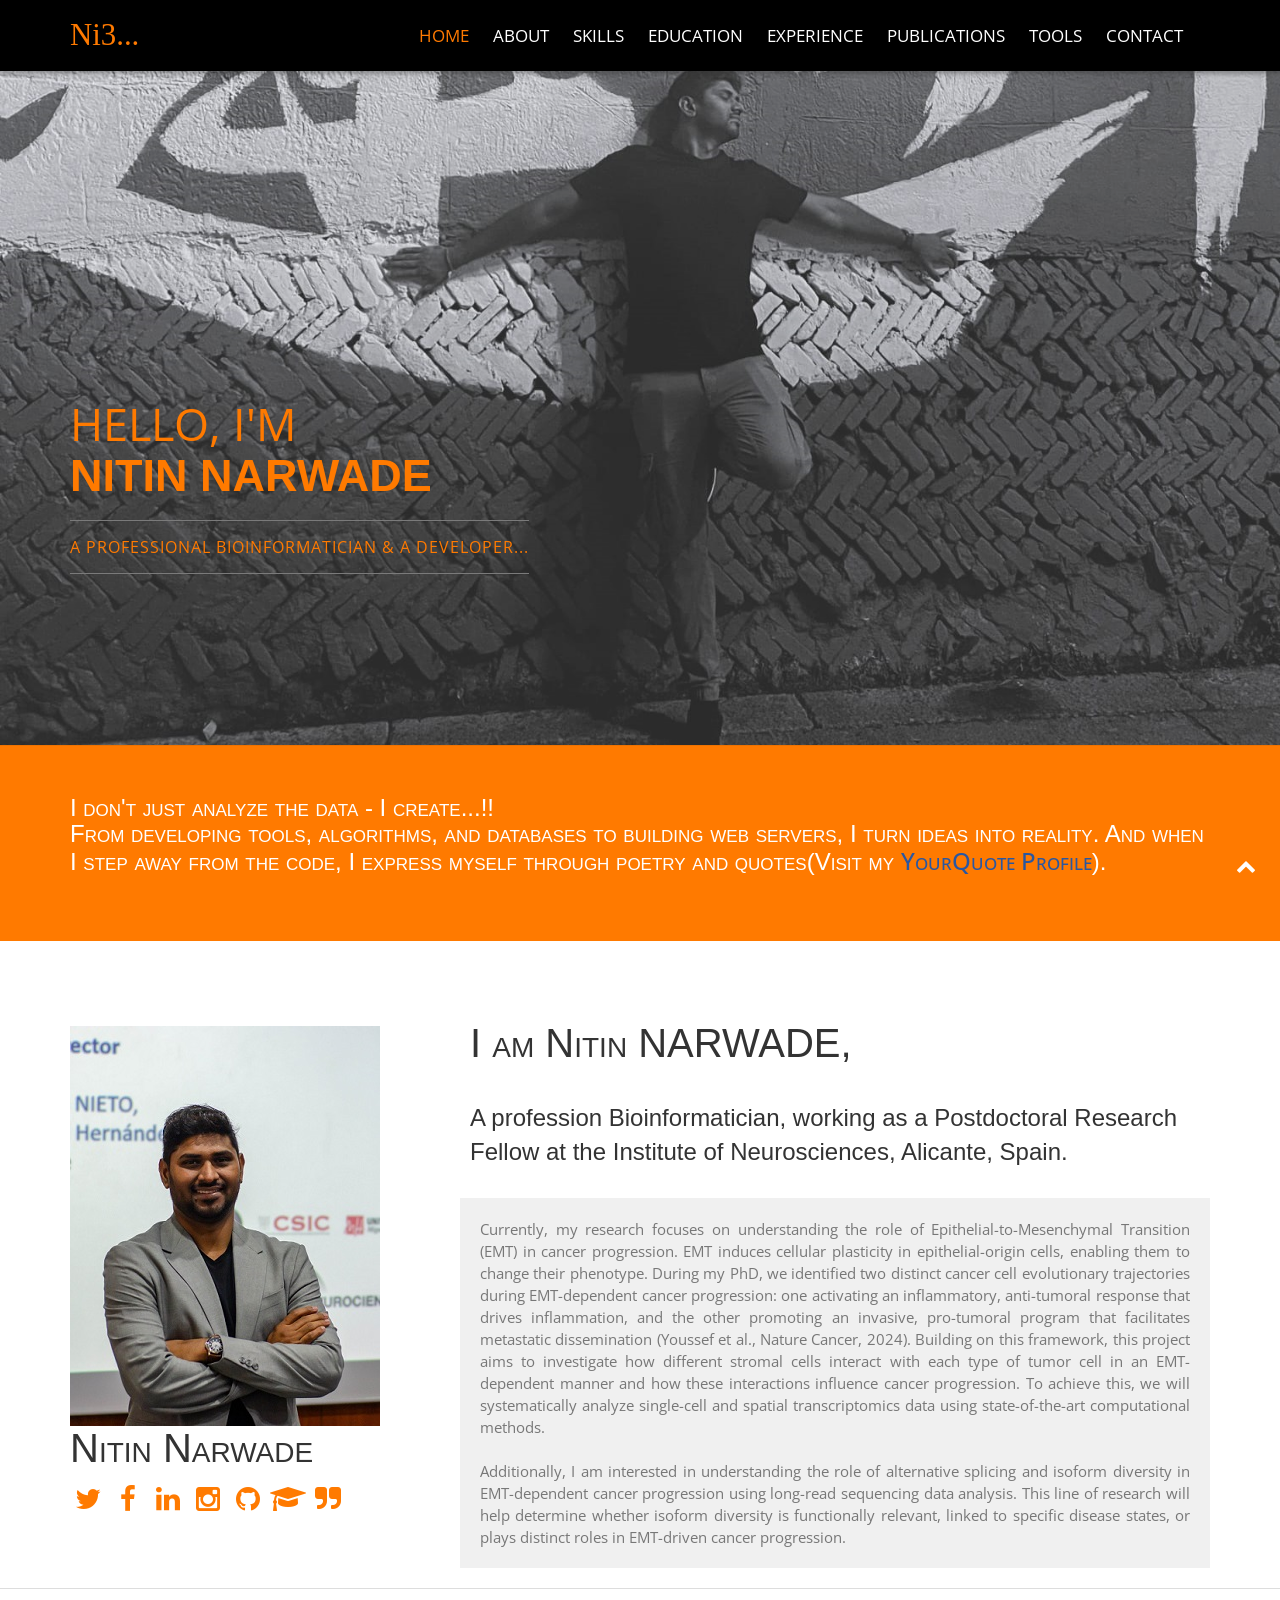
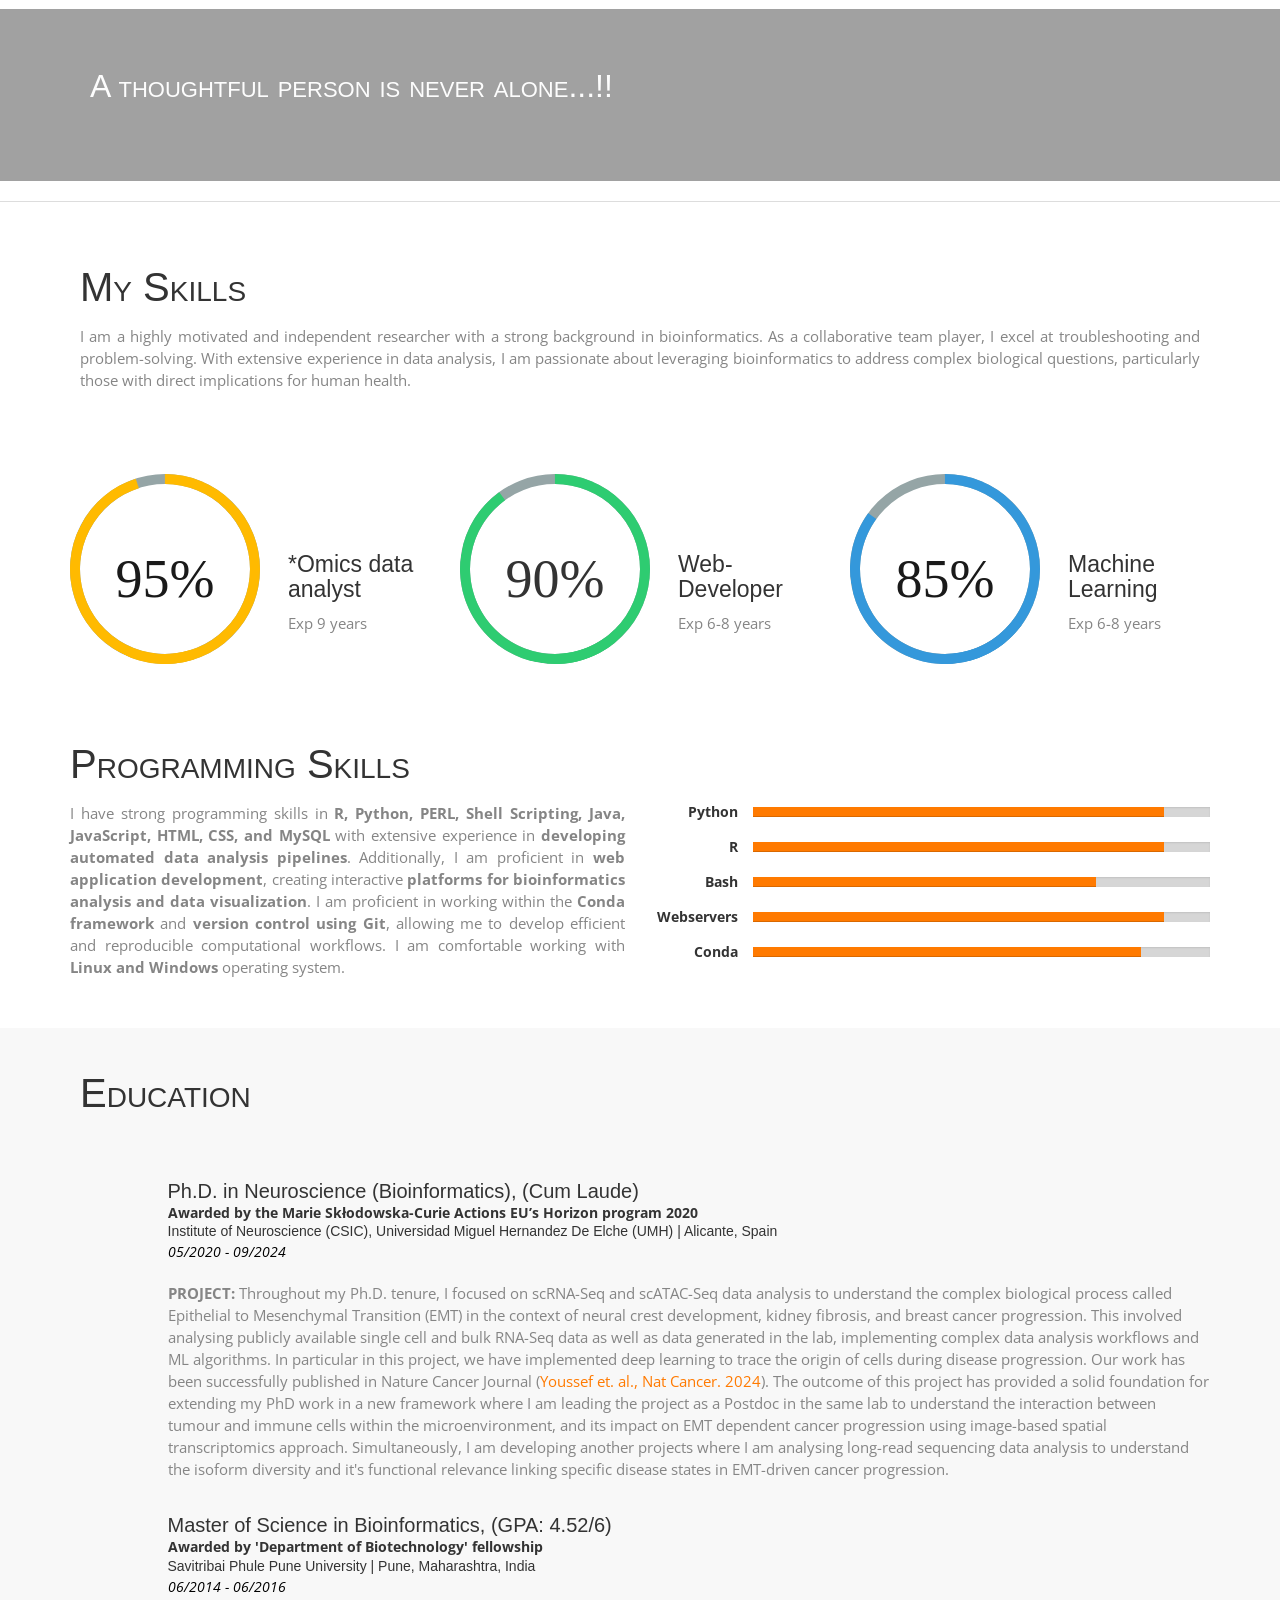
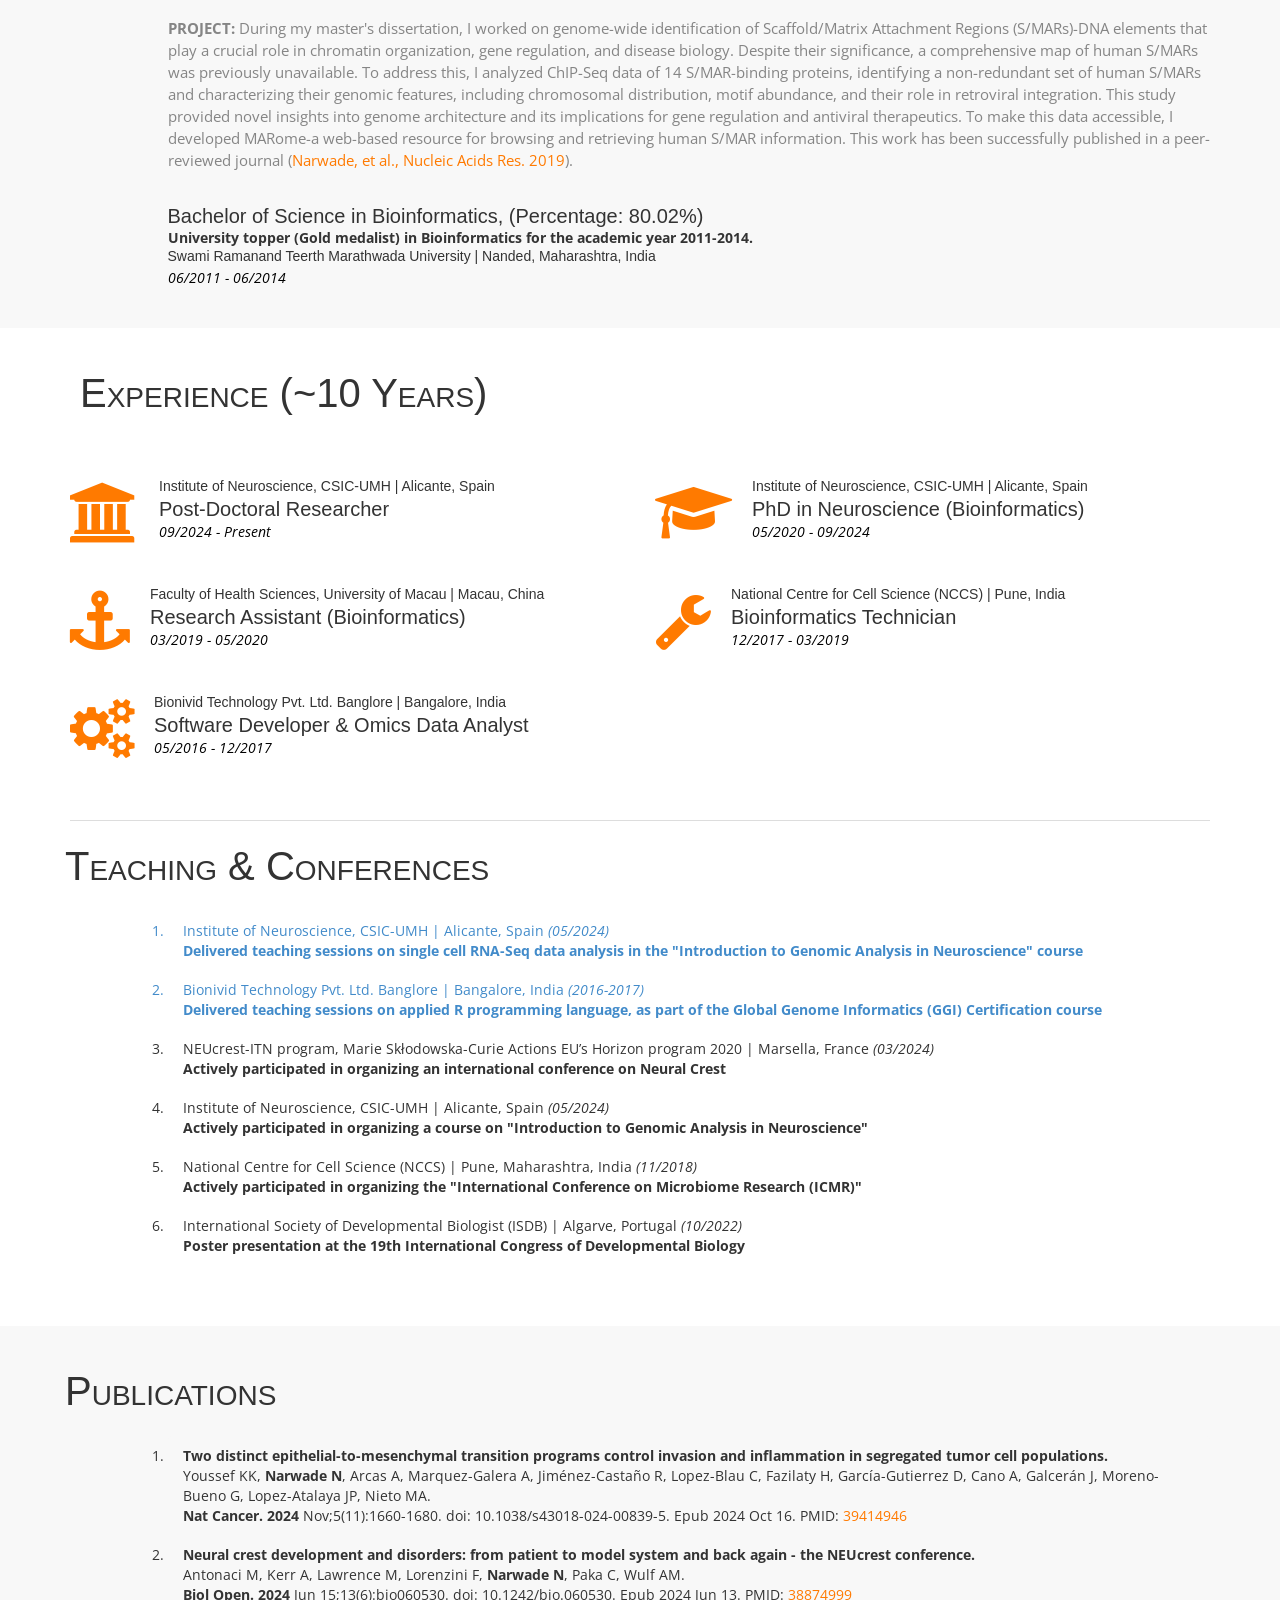
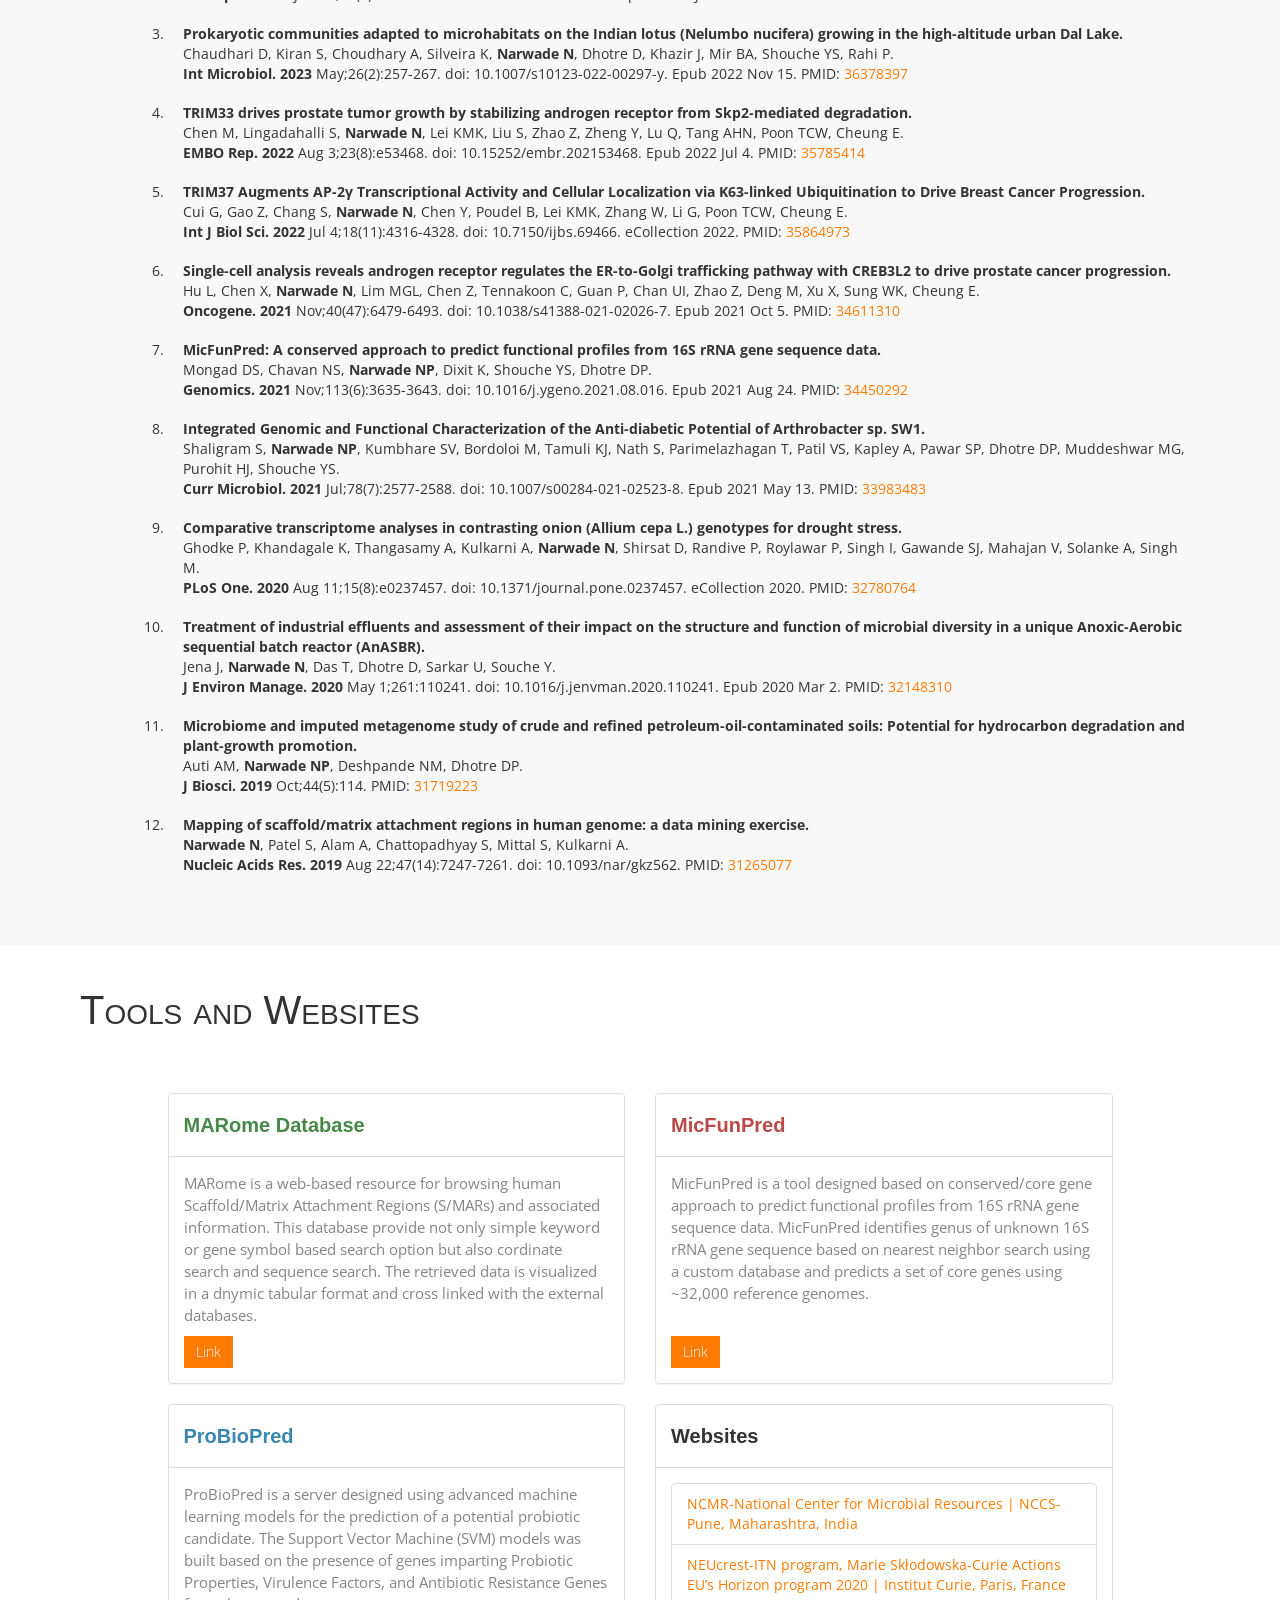
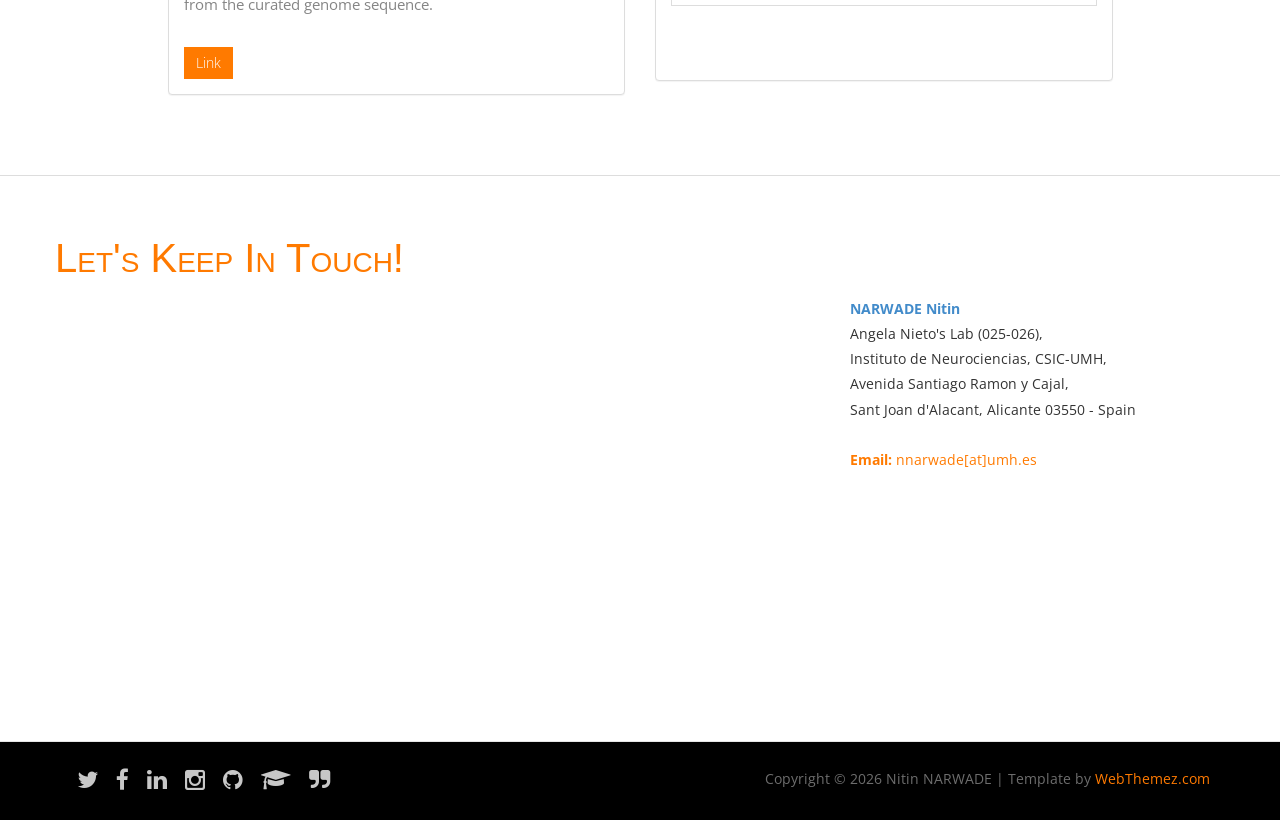
==== index.html @ bbf53190 "Update index.html Updated Google Maps Location. It was taking Madrid IN" ====
<!doctype html>
<!--[if IE 7 ]>    <html lang="en-gb" class="isie ie7 oldie no-js"> <![endif]-->
<!--[if IE 8 ]>    <html lang="en-gb" class="isie ie8 oldie no-js"> <![endif]-->
<!--[if IE 9 ]>    <html lang="en-gb" class="isie ie9 no-js"> <![endif]-->
<!--[if (gt IE 9)|!(IE)]><!-->
<html lang="en-gb" class="no-js">
<!--<![endif]-->

<head>
  <meta charset="utf-8">
  <meta name="viewport" content="width=device-width, initial-scale=1, maximum-scale=1">
  <!--[if lt IE 9]> 
<meta http-equiv="X-UA-Compatible" content="IE=edge,chrome=1">
<![endif]-->
  <title>Nitin Narwade</title>
  <meta name="description" content="">
  <meta name="author" content="Nitin Narwade">
  <!--[if lt IE 9]>
<script src="http://html5shim.googlecode.com/svn/trunk/html5.js"></script>
<![endif]-->
  <!--[if lte IE 8]>
<script type="text/javascript" src="http://explorercanvas.googlecode.com/svn/trunk/excanvas.js"></script>
<![endif]-->
  <link rel="stylesheet" href="css/bootstrap.min.css" />
  <link rel="stylesheet" type="text/css" href="css/isotope.css" media="screen" />
  <link rel="stylesheet" href="js/fancybox/jquery.fancybox.css" type="text/css" media="screen" />
  <link rel="stylesheet" type="text/css" href="css/da-slider.css" />
  <link rel="stylesheet" href="css/styles.css" />
  <!-- Font Awesome -->
  <link href="css/font-awesome.min.css" rel="stylesheet">
</head>

<body>
  <header class="header addBg">
    <div class="container">
      <nav class="navbar navbar-inverse" role="navigation">
        <div class="navbar-header">
          <button type="button" id="nav-toggle" class="navbar-toggle" data-toggle="collapse" data-target="#main-nav">
            <span class="sr-only">Toggle navigation</span> <span class="icon-bar"></span> <span class="icon-bar"></span>
            <span class="icon-bar"></span> </button>
          <a href="#home" class="navbar-brand scroll-top logo"><b>Ni3...</b></a>
        </div>
        <!--/.navbar-header-->
        <div id="main-nav" class="collapse navbar-collapse">
          <ul class="nav navbar-nav" id="mainNav">
            <li class="active"><a href="#home" class="scroll-link">Home</a></li>
            <li><a href="#aboutUs" class="scroll-link">About</a></li>
            <li><a href="#skills" class="scroll-link">Skills</a></li>
            <li><a href="#eduction" class="scroll-link">Education</a></li>
            <li><a href="#experience" class="scroll-link">Experience</a></li>
            <li><a href="#publications" class="scroll-link">Publications</a></li>
            <li><a href="#tools" class="scroll-link">Tools</a></li>
            <li><a href="#contactUs" class="scroll-link">Contact</a></li>
          </ul>
        </div>
        <!--/.navbar-collapse-->
      </nav>
      <!--/.navbar-->
    </div>
    <!--/.container-->
  </header>
  <!--/.header-->
  <div id="#top"></div>
  <section id="home">
    <div class="banner-container"> <img src="images/bg3.jpeg" alt="banner" />
      <div class="container banner-content">
        <div class="heroText">
          <h2><span>HEllo, I'm</span><br>
            Nitin NARWADE</h2>
          <span class="caption">A Professional Bioinformatician & a developer...</span></span>
        </div>
      </div>
    </div>
  </section>
  <section id="introText">
    <div class="container">
      <div>
        <h1>I don't just analyze the data - I create...!! <br />From developing tools, algorithms, and databases to
          building web servers, I turn ideas into reality. And when I step away from the code, I express myself through
          poetry and quotes(Visit my <a style="color: #2a57a1 !important;"
            href="https://www.yourquote.in/nitin-narwade-bz6a9/quotes" target="_blank">YourQuote Profile</a>).</h1>
      </div>
    </div>
  </section>
  <!--About-->
  <section id="aboutUs">
    <div class="container">
      <div class="row">
        <!-- item -->
        <div class="col-md-4 tileBox"> <img style="padding-top: 25px;" src="images/photo3.jpg" alt="me" /> <br />
          <h2>Nitin Narwade</h2>
          <a target="_blank" href="https://x.com/NitinNarwade14"><i class="fa fa-twitter fa-2x fa-fw" aria-hidden="true"></i></a>
          <a target="_blank" href="https://www.facebook.com/nitin.narwade.925"><i class="fa fa-facebook fa-2x fa-fw"
              aria-hidden="true"></i></a>
          <a target="_blank" href="https://www.linkedin.com/in/nitin-narwade-phd-72518011a/"><i class="fa fa-linkedin fa-2x fa-fw"
              aria-hidden="true"></i></a>
          <a target="_blank" href="https://www.instagram.com/ni3_1504/"><i class="fa fa-instagram fa-2x fa-fw"
              aria-hidden="true"></i></a>
          <a target="_blank" href="https://github.com/nitinnarwade"><i class="fa fa-github fa-2x fa-fw"
              aria-hidden="true"></i></a>
          <a target="_blank" href="https://scholar.google.com/citations?user=AtoNAS4AAAAJ&hl=en"><i
              class="fa fa-graduation-cap fa-2x fa-fw" aria-hidden="true"></i></a>
          <a target="_blank" href="https://www.yourquote.in/nitin-narwade-bz6a9/quotes"><i
              class="fa fa-quote-right fa-2x fa-fw" aria-hidden="true"></i></a>
        </div>
        <div class="col-md-8 tileBox">
          <div class="txtHead">
            <h2>I am Nitin NARWADE,</h2>
            <h3 style="line-height: 1.4em !important;"> A profession Bioinformatician, working as a Postdoctoral
              Research Fellow at the Institute of Neurosciences, Alicante, Spain.</h3>
          </div>
          <p style="text-align: justify;">
            Currently, my research focuses on understanding the role of Epithelial-to-Mesenchymal Transition (EMT) in
            cancer progression. EMT induces cellular plasticity in epithelial-origin cells, enabling them to change
            their phenotype. During my PhD, we identified two distinct cancer cell evolutionary trajectories during
            EMT-dependent cancer progression: one activating an inflammatory, anti-tumoral response that drives
            inflammation, and the other promoting an invasive, pro-tumoral program that facilitates metastatic
            dissemination (Youssef et al., Nature Cancer, 2024). Building on this framework, this project aims to
            investigate how different stromal cells interact with each type of tumor cell in an EMT-dependent manner and
            how these interactions influence cancer progression. To achieve this, we will systematically analyze
            single-cell and spatial transcriptomics data using state-of-the-art computational methods.
            <br />
            <br />
            Additionally, I am interested in understanding the role of alternative splicing and isoform diversity in
            EMT-dependent cancer progression using long-read sequencing data analysis. This line of research will help
            determine whether isoform diversity is functionally relevant, linked to specific disease states, or plays
            distinct roles in EMT-driven cancer progression.
          </p>
        </div>
        <!-- end: -->
      </div>
    </div>
  </section>
  <hr />
  <!--Quote-->
  <section id="quote" class="bg-parlex">
    <div class="parlex-back">
      <div class="container">
        <div class="row">
          <div class="col-md-12">
            <!--<h2>“Sometimes, when the mind is lost deep in life's pain, the <b>HEART</b> shows us the reason to
              smile...!!” <br /></h2>-->
            <h2>A thoughtful person is never alone...!!<br/></h2>
          </div>
        </div>
      </div>
      <!--/.container-->
    </div>
  </section>
  <hr />
  <!--Skills-->
  <section id="skills" class="secPad white">
    <div class="container">
      <div class="heading">
        <!-- Heading -->
        <h2>My Skills</h2>
        <p style="text-align: justify;">I am a highly motivated and independent researcher with a strong background in
          bioinformatics. As a collaborative team player, I excel at troubleshooting and problem-solving. With extensive
          experience in data analysis, I am passionate about leveraging bioinformatics to address complex biological
          questions, particularly those with direct implications for human health.</p>
      </div>
      <div class="row skillContainer">
        <div class="col-md-4 skillBox">
          <div id="diagram-id-1" class="diagram" data-percent="95%"></div>
          <div class="chart-text">
            <h4>*Omics data analyst</h4>
            <p>Exp 9 years</p>
          </div>
        </div>
        <div class="col-md-4 skillBox">
          <div id="diagram-id-2" class="diagram" data-percent="90%"></div>
          <div class="chart-text">
            <h4>Web-Developer</h4>
            <p>Exp 6-8 years</p>
          </div>
        </div>
        <div class="col-md-4 skillBox">
          <div id="diagram-id-3" class="diagram" data-percent="85%"></div>
          <div class="chart-text">
            <h4>Machine Learning</h4>
            <p>Exp 6-8 years</p>
          </div>
        </div>
      </div>
      <div class="row">
        <div class="col-sm-6">
          <h2>Programming Skills</h2>
          <p class="mrgBtm20" style="text-align: justify;">
            I have strong programming skills in <b>R, Python, PERL, Shell Scripting, Java, JavaScript, HTML, CSS, and
              MySQL</b> with extensive experience in <b>developing automated data analysis pipelines</b>. Additionally,
            I am proficient in <b>web application development</b>, creating interactive <b>platforms for bioinformatics
              analysis and data visualization</b>. I am proficient in working within the <b>Conda framework</b> and
            <b>version control using Git</b>, allowing me to develop efficient and reproducible computational workflows.
            I am comfortable working with <b>Linux and Windows</b> operating system.
          </p>
        </div>
        <div class="col-sm-6"> <br />
          <br />
          <br />
          <div class="row">
            <div class="col-md-2 skilltitle"><b>Python</b></div>
            <div class="col-md-10">
              <div class="progress">
                <div class="progress-bar" role="progressbar" aria-valuenow="90" aria-valuemin="0" aria-valuemax="100"
                  style="width: 90%;"> <span class="sr-only">90% Complete</span> </div>
              </div>
            </div>
          </div>
          <div class="row">
            <div class="col-md-2 skilltitle"><b>R</b></div>
            <div class="col-md-10">
              <div class="progress">
                <div class="progress-bar" role="progressbar" aria-valuenow="80" aria-valuemin="0" aria-valuemax="100"
                  style="width: 90%;"> <span class="sr-only">90% Complete</span> </div>
              </div>
            </div>
          </div>
          <div class="row">
            <div class="col-md-2 skilltitle"><b>Bash</b></div>
            <div class="col-md-10">
              <div class="progress">
                <div class="progress-bar" role="progressbar" aria-valuenow="75" aria-valuemin="0" aria-valuemax="100"
                  style="width: 75%;"> <span class="sr-only">75% Complete</span> </div>
              </div>
            </div>
          </div>
          <div class="row">
            <div class="col-md-2 skilltitle"><b>Webservers</b></div>
            <div class="col-md-10">
              <div class="progress">
                <div class="progress-bar" role="progressbar" aria-valuenow="75" aria-valuemin="0" aria-valuemax="100"
                  style="width: 90%;"> <span class="sr-only">90% Complete</span> </div>
              </div>
            </div>
          </div>
          <div class="row">
            <div class="col-md-2 skilltitle"><b>Conda</b></div>
            <div class="col-md-10">
              <div class="progress">
                <div class="progress-bar" role="progressbar" aria-valuenow="75" aria-valuemin="0" aria-valuemax="100"
                  style="width: 85%;"> <span class="sr-only">85% Complete</span> </div>
              </div>
            </div>
          </div>
        </div>
      </div>
    </div>
  </section>

  <!--Education-->
  <section id="eduction" class="secPad">
    <div class="container">
      <div class="heading">
        <!-- Heading -->
        <h2>Education</h2>
        <!--<br />
        <h4>~10 Years Experience!</h4>
        <p>
        </p>-->
      </div>
      <div class="row experience-details">
        <div class="col-md-1"></div>
        <div class="col-md-11">
          <h4>Ph.D. in Neuroscience (Bioinformatics), (Cum Laude)</h4>
          <h5><b>Awarded by the Marie Skłodowska-Curie Actions EU’s Horizon program 2020</b></h5>
          <h5>Institute of Neuroscience (CSIC), Universidad Miguel Hernandez De Elche (UMH) | Alicante, Spain </h5>
          <span><i>05/2020 - 09/2024</i></span>
          <br /><br />
          <p><b>PROJECT: </b>Throughout my Ph.D. tenure, I focused on scRNA-Seq and scATAC-Seq data analysis to
            understand the complex biological process called Epithelial to Mesenchymal Transition (EMT) in the context
            of neural crest development, kidney fibrosis, and breast cancer progression. This involved analysing
            publicly available single cell and bulk RNA-Seq data as well as data generated in the lab, implementing
            complex data analysis workflows and ML algorithms. In particular in this project, we have implemented deep
            learning to trace the origin of cells during disease progression. Our work has been successfully published
            in Nature Cancer Journal (<a target="_blank" href="https://pubmed.ncbi.nlm.nih.gov/39414946/">Youssef et.
              al., Nat Cancer. 2024</a>). The outcome of this project has provided a
            solid foundation for extending my PhD work in a new framework where I am leading the project as a Postdoc in
            the same lab to understand the interaction between tumour and immune cells within the microenvironment, and
            its impact on EMT dependent cancer progression using image-based spatial transcriptomics approach.
            Simultaneously, I am developing another projects where I am analysing long-read sequencing data analysis to
            understand the isoform diversity and it's functional relevance linking specific disease states in EMT-driven
            cancer progression.
          </p>
          <br />
        </div>
      </div>
      <div class="row experience-details">
        <div class="col-md-1"></div>
        <div class="col-md-11">
          <h4>Master of Science in Bioinformatics, (GPA: 4.52/6)</h4>
          <h5><b>Awarded by 'Department of Biotechnology' fellowship</b></h5>
          <h5>Savitribai Phule Pune University | Pune, Maharashtra, India</h5>
          <span><i>06/2014 - 06/2016</i></span>
          <br /><br />
          <p>
            <b>PROJECT: </b>During my master's dissertation, I worked on genome-wide identification of Scaffold/Matrix
            Attachment Regions (S/MARs)-DNA elements that play a crucial role in chromatin organization, gene
            regulation, and disease biology. Despite their significance, a comprehensive map of human S/MARs was
            previously unavailable. To address this, I analyzed ChIP-Seq data of 14 S/MAR-binding proteins, identifying
            a non-redundant set of human S/MARs and characterizing their genomic features, including chromosomal
            distribution, motif abundance, and their role in retroviral integration. This study provided novel insights
            into genome architecture and its implications for gene regulation and antiviral therapeutics. To make this
            data accessible, I developed MARome-a web-based resource for browsing and retrieving human S/MAR
            information. This work has been successfully published in a peer-reviewed journal (<a target="_blank"
              href="https://pubmed.ncbi.nlm.nih.gov/31265077/">Narwade, et al., Nucleic Acids Res. 2019</a>).
          </p>
          <br />
        </div>
      </div>
      <div class="row experience-details">
        <div class="col-md-1"></div>
        <div class="col-md-11">
          <h4>Bachelor of Science in Bioinformatics, (Percentage: 80.02%)</h4>
          <h5><b>University topper (Gold medalist) in Bioinformatics for the academic year 2011-2014.</b></h5>
          <h5>Swami Ramanand Teerth Marathwada University | Nanded, Maharashtra, India </h5>
          <span><i>06/2011 - 06/2014</i></span>
        </div>
      </div>
    </div>
  </section>
  <section id="experience" class="secPad">
    <div class="container">
      <div class="heading">
        <!-- Heading -->
        <h2>Experience (~10 Years)</h2>
        <!--<br />
        <h4>~10 Years Experience!</h4>
        <p>
        </p>-->
      </div>
      <div class="row experience-details">
        <div class="col-md-6">
          <div class="icon-block"><i class="fa fa-university"></i></div>
          <div class="pull-left">
            <h5>Institute of Neuroscience, CSIC-UMH | Alicante, Spain</h5>
            <h4>Post-Doctoral Researcher</h4>
            <span><i>09/2024 - Present</i></span>
          </div>
        </div>
        <div class="col-md-6">
          <div class="icon-block"><i class="fa fa-graduation-cap"></i></div>
          <div class="pull-left">
            <h5>Institute of Neuroscience, CSIC-UMH | Alicante, Spain</h5>
            <h4>PhD in Neuroscience (Bioinformatics)</h4>
            <span><i>05/2020 - 09/2024</i></span>
          </div>
        </div>
      </div>
      <div class="row experience-details">
        <div class="col-md-6">
          <div class="icon-block"><i class="fa fa-anchor"></i></div>
          <div class="pull-left">
            <h5>Faculty of Health Sciences, University of Macau | Macau, China</h5>
            <h4>Research Assistant (Bioinformatics)</h4>
            <span><i>03/2019 - 05/2020</i></span>
          </div>
        </div>
        <div class="col-md-6">
          <div class="icon-block"><i class="fa fa-wrench"></i></div>
          <div class="pull-left">
            <h5>National Centre for Cell Science (NCCS) | Pune, India</h5>
            <h4>Bioinformatics Technician</h4>
            <span><i>12/2017 - 03/2019</i></span>
          </div>
        </div>
      </div>
      <div class="row experience-details">
        <div class="col-md-6">
          <div class="icon-block"><i class="fa fa-cogs"></i></div>
          <div class="pull-left">
            <h5>Bionivid Technology Pvt. Ltd. Banglore | Bangalore, India</h5>
            <h4>Software Developer & Omics Data Analyst</h4>
            <span><i>05/2016 - 12/2017</i></span>
          </div>
        </div>
      </div>
      <hr />
      <div class="row experience-details">
        <h2 class="custom_h2">Teaching & Conferences</h2><br />
        <div class="col-md-1"></div>
        <div class="borderless col-md-11">
          <ol class="list-group">
            <li class="list-group-item dummy_list_item text-primary">
              Institute of Neuroscience, CSIC-UMH | Alicante, Spain <i>(05/2024)</i><br />
              <b>Delivered teaching sessions on single cell RNA-Seq data analysis in the "Introduction to Genomic
                Analysis in Neuroscience" course</b>
            </li>
            <li class="list-group-item dummy_list_item text-primary">
              Bionivid Technology Pvt. Ltd. Banglore | Bangalore, India <i>(2016-2017)</i><br />
              <b>Delivered teaching sessions on applied R programming language, as part of the Global Genome Informatics
                (GGI) Certification course</b>
            </li>
            <li class="list-group-item dummy_list_item">
              NEUcrest-ITN program, Marie Skłodowska-Curie Actions EU’s Horizon program 2020 | Marsella, France
              <i>(03/2024)</i><br />
              <b>Actively participated in organizing an international conference on Neural Crest</b>
            </li>
            <li class="list-group-item dummy_list_item">
              Institute of Neuroscience, CSIC-UMH | Alicante, Spain <i>(05/2024)</i><br />
              <b>Actively participated in organizing a course on "Introduction to Genomic Analysis in Neuroscience"</b>
            </li>
            <li class="list-group-item dummy_list_item">
              National Centre for Cell Science (NCCS) | Pune, Maharashtra, India <i>(11/2018)</i><br />
              <b>Actively participated in organizing the "International Conference on Microbiome Research (ICMR)"</b>
            </li>
            <li class="list-group-item dummy_list_item">
              International Society of Developmental Biologist (ISDB) | Algarve, Portugal <i>(10/2022)</i><br />
              <b>Poster presentation at the 19th International Congress of Developmental Biology </b>
            </li>
          </ol>
        </div>
      </div>
    </div>
  </section>

  <!--Publications-->
  <section id="publications" class="secPad">
    <div class="container">
      <div class="row experience-details">
        <h2 class="custom_h2">Publications</h2><br />
        <div class="col-md-1"></div>
        <div class="borderless col-md-11">
          <ol id="publication_list" class="list-group">
            <li class="list-group-item">
              <b>Two distinct epithelial-to-mesenchymal transition programs control invasion and inflammation in
                segregated tumor cell populations.</b><br />
              Youssef KK, <b>Narwade N</b>, Arcas A, Marquez-Galera A, Jiménez-Castaño R, Lopez-Blau C, Fazilaty H,
              García-Gutierrez D, Cano A, Galcerán J, Moreno-Bueno G, Lopez-Atalaya JP, Nieto MA.<br />
              <b>Nat Cancer. 2024</b> Nov;5(11):1660-1680. doi: 10.1038/s43018-024-00839-5. Epub 2024 Oct 16.
              PMID: <a href="https://pubmed.ncbi.nlm.nih.gov/39414946" target="_blank">39414946</a>
            </li>
            <li class="list-group-item">
              <b>Neural crest development and disorders: from patient to model system and back again - the NEUcrest
                conference.</b><br />
              Antonaci M, Kerr A, Lawrence M, Lorenzini F, <b>Narwade N</b>, Paka C, Wulf AM.<br />
              <b>Biol Open. 2024</b> Jun 15;13(6):bio060530. doi: 10.1242/bio.060530. Epub 2024 Jun 13.
              PMID: <a href="https://pubmed.ncbi.nlm.nih.gov/38874999" target="_blank">38874999</a>
            </li>
            <li class="list-group-item">
              <b>Prokaryotic communities adapted to microhabitats on the Indian lotus (Nelumbo nucifera) growing in the
                high-altitude urban Dal Lake.</b><br />
              Chaudhari D, Kiran S, Choudhary A, Silveira K, <b>Narwade N</b>, Dhotre D, Khazir J, Mir BA, Shouche YS,
              Rahi P.<br />
              <b>Int Microbiol. 2023</b> May;26(2):257-267. doi: 10.1007/s10123-022-00297-y. Epub 2022 Nov 15.
              PMID: <a href="https://pubmed.ncbi.nlm.nih.gov/36378397" target="_blank">36378397</a>
            </li>
            <li class="list-group-item">
              <b>TRIM33 drives prostate tumor growth by stabilizing androgen receptor from Skp2-mediated
                degradation.</b><br />
              Chen M, Lingadahalli S, <b>Narwade N</b>, Lei KMK, Liu S, Zhao Z, Zheng Y, Lu Q, Tang AHN, Poon TCW,
              Cheung E.<br />
              <b>EMBO Rep. 2022</b> Aug 3;23(8):e53468. doi: 10.15252/embr.202153468. Epub 2022 Jul 4.
              PMID: <a href="https://pubmed.ncbi.nlm.nih.gov/35785414" target="_blank">35785414</a>
            </li>
            <li class="list-group-item">
              <b>TRIM37 Augments AP-2γ Transcriptional Activity and Cellular Localization via K63-linked Ubiquitination
                to Drive Breast Cancer Progression.</b><br />
              Cui G, Gao Z, Chang S, <b>Narwade N</b>, Chen Y, Poudel B, Lei KMK, Zhang W, Li G, Poon TCW, Cheung
              E.<br />
              <b>Int J Biol Sci. 2022</b> Jul 4;18(11):4316-4328. doi: 10.7150/ijbs.69466. eCollection 2022.
              PMID: <a href="https://pubmed.ncbi.nlm.nih.gov/35864973" target="_blank">35864973</a>
            </li>
            <li class="list-group-item">
              <b>Single-cell analysis reveals androgen receptor regulates the ER-to-Golgi trafficking pathway with
                CREB3L2 to drive prostate cancer progression.</b><br />
              Hu L, Chen X, <b>Narwade N</b>, Lim MGL, Chen Z, Tennakoon C, Guan P, Chan UI, Zhao Z, Deng M, Xu X, Sung
              WK, Cheung E.<br />
              <b>Oncogene. 2021</b> Nov;40(47):6479-6493. doi: 10.1038/s41388-021-02026-7. Epub 2021 Oct 5.
              PMID: <a href="https://pubmed.ncbi.nlm.nih.gov/34611310" target="_blank">34611310</a>
            </li>
            <li class="list-group-item">
              <b>MicFunPred: A conserved approach to predict functional profiles from 16S rRNA gene sequence
                data.</b><br />
              Mongad DS, Chavan NS, <b>Narwade NP</b>, Dixit K, Shouche YS, Dhotre DP.<br />
              <b>Genomics. 2021</b> Nov;113(6):3635-3643. doi: 10.1016/j.ygeno.2021.08.016. Epub 2021 Aug 24.
              PMID: <a href="https://pubmed.ncbi.nlm.nih.gov/34450292" target="_blank">34450292</a>
            </li>
            <li class="list-group-item">
              <b>Integrated Genomic and Functional Characterization of the Anti-diabetic Potential of Arthrobacter sp.
                SW1.</b><br />
              Shaligram S, <b>Narwade NP</b>, Kumbhare SV, Bordoloi M, Tamuli KJ, Nath S, Parimelazhagan T, Patil VS,
              Kapley A, Pawar SP, Dhotre DP, Muddeshwar MG, Purohit HJ, Shouche YS.<br />
              <b>Curr Microbiol. 2021</b> Jul;78(7):2577-2588. doi: 10.1007/s00284-021-02523-8. Epub 2021 May 13.
              PMID: <a href="https://pubmed.ncbi.nlm.nih.gov/33983483" target="_blank">33983483</a>
            </li>
            <li class="list-group-item">
              <b>Comparative transcriptome analyses in contrasting onion (Allium cepa L.) genotypes for drought
                stress.</b><br />
              Ghodke P, Khandagale K, Thangasamy A, Kulkarni A, <b>Narwade N</b>, Shirsat D, Randive P, Roylawar P,
              Singh I, Gawande SJ, Mahajan V, Solanke A, Singh M.<br />
              <b>PLoS One. 2020</b> Aug 11;15(8):e0237457. doi: 10.1371/journal.pone.0237457. eCollection 2020.
              PMID: <a href="https://pubmed.ncbi.nlm.nih.gov/32780764" target="_blank">32780764</a>
            </li>
            <li class="list-group-item">
              <b>Treatment of industrial effluents and assessment of their impact on the structure and function of
                microbial diversity in a unique Anoxic-Aerobic sequential batch reactor (AnASBR).</b><br />
              Jena J, <b>Narwade N</b>, Das T, Dhotre D, Sarkar U, Souche Y.<br />
              <b>J Environ Manage. 2020</b> May 1;261:110241. doi: 10.1016/j.jenvman.2020.110241. Epub 2020 Mar 2.
              PMID: <a href="https://pubmed.ncbi.nlm.nih.gov/32148310" target="_blank">32148310</a>
            </li>
            <li class="list-group-item">
              <b>Microbiome and imputed metagenome study of crude and refined petroleum-oil-contaminated soils:
                Potential for hydrocarbon degradation and plant-growth promotion.</b><br />
              Auti AM, <b>Narwade NP</b>, Deshpande NM, Dhotre DP.<br />
              <b>J Biosci. 2019</b> Oct;44(5):114.
              PMID: <a href="https://pubmed.ncbi.nlm.nih.gov/31719223" target="_blank">31719223</a>
            </li>
            <li class="list-group-item">
              <b>Mapping of scaffold/matrix attachment regions in human genome: a data mining exercise.</b><br />
              <b>Narwade N</b>, Patel S, Alam A, Chattopadhyay S, Mittal S, Kulkarni A.<br />
              <b>Nucleic Acids Res. 2019</b> Aug 22;47(14):7247-7261. doi: 10.1093/nar/gkz562.
              PMID: <a href="https://pubmed.ncbi.nlm.nih.gov/31265077" target="_blank">31265077</a>
            </li>
          </ol>
        </div>
      </div>
    </div>
  </section>

  <!--Tools-->
  <section id="tools" class="secPad">
    <div class="container">
      <div class="heading">
        <!-- Heading -->
        <h2>Tools and Websites</h2>
      </div>
      <div class="row">
        <div class="col-md-1"></div>
        <div class="col-md-5">
          <div class="panel panel-default">
            <div class="panel-heading">
              <h4 class="panel-header text-success">MARome Database</h4>
            </div>
            <div class="panel-body">
              <p>MARome is a web-based resource for browsing human Scaffold/Matrix Attachment Regions (S/MARs) and
                associated information. This database provide not only simple keyword or gene symbol based search option
                but also cordinate search and sequence search. The retrieved data is visualized in a dnymic tabular
                format and cross linked with the external databases.</p>
              <a href="https://marome.bionivid.in/" class="btn btn-primary">Link</a>
            </div>
          </div>
        </div>
        <div class="col-md-5">
          <div class="panel panel-default">
            <div class="panel-heading">
              <h4 class="panel-header text-danger">MicFunPred</h4>
            </div>
            <div class="panel-body">
              <p>MicFunPred is a tool designed based on conserved/core gene approach to predict functional profiles from
                16S rRNA gene sequence data. MicFunPred identifies genus of unknown 16S rRNA gene sequence based on
                nearest neighbor search using a custom database and predicts a set of core genes using ~32,000 reference
                genomes. <br /><br /></p>
              <a target="_blank" href="http://ncmr.nccs.res.in/ProBioPred/" class="btn btn-primary">Link</a>
            </div>
          </div>
        </div>
        <div class="col-md-1"></div>
      </div>
      <div class="row">
        <div class="col-md-1"></div>
        <div class="col-md-5">
          <div class="panel panel-default">
            <div class="panel-heading">
              <h4 class="panel-header text-info">ProBioPred</h4>
            </div>
            <div class="panel-body">
              <p>ProBioPred is a server designed using advanced machine learning models for the prediction of a
                potential probiotic candidate. The Support Vector Machine (SVM) models was built based on the presence
                of genes imparting Probiotic Properties, Virulence Factors, and Antibiotic Resistance Genes from the
                curated genome sequence.<br /><br /></p>
              <a target="_blank" href="http://ncmr.nccs.res.in/ProBioPred/" class="btn btn-primary">Link</a>
            </div>
          </div>
        </div>
        <div class="col-md-5">
          <div class="panel panel-default">
            <div class="panel-heading">
              <h4 class="panel-header text-secondary">Websites</h4>
            </div>
            <div class="panel-body">
              <ul class="list-group">
                <li class="list-group-item text-primary">
                  <a href="http://ncmr.nccs.res.in/" target="_blank">NCMR-National Center for Microbial Resources |
                    NCCS-Pune, Maharashtra, India</a>
                </li>
                <li class="list-group-item text-primary">
                  <a href="https://neucrest.curie.fr/" target="_blank">NEUcrest-ITN program, Marie Skłodowska-Curie
                    Actions EU’s Horizon program 2020 | Institut Curie, Paris, France</a>
                </li>
                <br /><br />
              </ul>
            </div>
          </div>
        </div>
        <div class="col-md-1"></div>
      </div>
    </div>
  </section>
  <hr />
  <!--Contact -->
  <section id="contactUs" class="page-section secPad">
    <div class="container">
      <div class="row mrgn10">
        <h2>Let's Keep In Touch!</h2>
        <div class="col-sm-8">
          <div class="mapouter">
            <div class="gmap_canvas">
              <iframe style="min-height: 400px; width: 100%;" id="gmap_canvas"
                src="https://www.google.com/maps/embed?pb=!1m18!1m12!1m3!1d3155.7786504582714!2d-0.43833021007054596!3d38.38889375761098!2m3!1f0!2f0!3f0!3m2!1i1024!2i768!4f13.1!3m3!1m2!1s0xd623a1e781744b9%3A0x2ee8ac39090678d1!2sInstituto%20de%20Neurociencias!5e1!3m2!1sen!2ses!4v1745587607326!5m2!1sen!2ses"
                frameborder="0" scrolling="no" marginheight="0" marginwidth="0">
              </iframe>
            </div>
            <style>
              .mapouter {
                position: relative;
                text-align: right;
                min-height: 400px;
                width: 100%;
              }

              .gmap_canvas {
                overflow: hidden;
                background: none !important;
                min-height: 400px;
                width: 100%;
              }
            </style>
          </div>
        </div>
        <div class="col-sm-4">
          <!--<h4><b>Address:</b></h4>-->
          <address style="line-height: 1.8 !important;">
            <span class="text-primary"><b>NARWADE Nitin</b></span><br />
            Angela Nieto's Lab (025-026),<br />
            Instituto de Neurociencias, CSIC-UMH,<br />
            Avenida Santiago Ramon y Cajal,<br />
            Sant Joan d'Alacant, Alicante 03550 - Spain<br /><br />
            <span style="color: #FF7A00 !important;"><b>Email: </b> nnarwade[at]umh.es</span>
          </address>
        </div>
      </div>
    </div>
    <!--/.container-->
  </section>

  <!--/.page-section-->
  <footer class="copyright">
    <div class="container">
      <div class="row">
        <div class="col-md-6">
          <div class="social pull-left">
            <a target="_blank" href="https://x.com/NitinNarwade14"><i class="fa fa-twitter" aria-hidden="true"></i></a>
            <a target="_blank" href="https://www.facebook.com/nitin.narwade.925"><i class="fa fa-facebook"
                aria-hidden="true"></i></a>
            <a target="_blank" href="https://www.linkedin.com/in/nitin-narwade-phd-72518011a/"><i class="fa fa-linkedin"
                aria-hidden="true"></i></a>
            <a target="_blank" href="https://www.instagram.com/ni3_1504/"><i class="fa fa-instagram"
                aria-hidden="true"></i></a>
            <a target="_blank" href="https://github.com/nitinnarwade"><i class="fa fa-github"
                aria-hidden="true"></i></a>
            <a target="_blank" href="https://scholar.google.com/citations?user=AtoNAS4AAAAJ&hl=en"><i
                class="fa fa-graduation-cap" aria-hidden="true"></i></a>
            <a target="_blank" href="https://www.yourquote.in/nitin-narwade-bz6a9/quotes"><i
                class="fa fa-quote-right" aria-hidden="true"></i></a>
          </div>
        </div>
        <div class="col-md-6"> <span class="pull-right">Copyright © <span id="spanYear"></span> Nitin NARWADE | Template
            by <a href="http://webThemez.com">WebThemez.com</a></span> </div>
      </div>
      <!-- / .row -->
    </div>
  </footer>
  <a href="#top" class="topHome"><i class="fa fa-chevron-up fa-2x"></i></a>

  <!--[if lte IE 8]><script src="//ajax.googleapis.com/ajax/libs/jquery/1.11.0/jquery.min.js"></script><![endif]-->
  <script src="js/modernizr-latest.js"></script>
  <script src="js/jquery-1.8.2.min.js" type="text/javascript"></script>
  <script src="js/bootstrap.min.js" type="text/javascript"></script>
  <script src="js/jquery.isotope.min.js" type="text/javascript"></script>
  <script src="js/fancybox/jquery.fancybox.pack.js" type="text/javascript"></script>
  <script src="js/jquery.nav.js" type="text/javascript"></script>
  <script src="js/jquery.cslider.js" type="text/javascript"></script>
  <script src="js/jquery.diagram.js"></script>
  <script src="js/custom.js" type="text/javascript"></script>
  <script src="js/owl-carousel/owl.carousel.js"></script>

  <script>
    $(document).ready(function () {
      $('#spanYear').html(new Date().getFullYear());
    });
  </script>
</body>

</html>
---- css/isotope.css ----
/* Start: Recommended Isotope styles */

/**** Isotope Filtering ****/

.isotope-item {
  z-index: 2;
}

.isotope-hidden.isotope-item {
  pointer-events: none;
  z-index: 1;
}

/**** Isotope CSS3 transitions ****/

.isotope,
.isotope .isotope-item {
  -webkit-transition-duration: 0.8s;
     -moz-transition-duration: 0.8s;
      -ms-transition-duration: 0.8s;
       -o-transition-duration: 0.8s;
          transition-duration: 0.8s;
}

.isotope {
  -webkit-transition-property: height, width;
     -moz-transition-property: height, width;
      -ms-transition-property: height, width;
       -o-transition-property: height, width;
          transition-property: height, width;
}

.isotope .isotope-item {
  -webkit-transition-property: -webkit-transform, opacity;
     -moz-transition-property:    -moz-transform, opacity;
      -ms-transition-property:     -ms-transform, opacity;
       -o-transition-property:         top, left, opacity;
          transition-property:         transform, opacity;
}

/**** disabling Isotope CSS3 transitions ****/

.isotope.no-transition,
.isotope.no-transition .isotope-item,
.isotope .isotope-item.no-transition {
  -webkit-transition-duration: 0s;
     -moz-transition-duration: 0s;
      -ms-transition-duration: 0s;
       -o-transition-duration: 0s;
          transition-duration: 0s;
}

/* End: Recommended Isotope styles */



/* disable CSS transitions for containers with infinite scrolling*/
.isotope.infinite-scrolling {
  -webkit-transition: none;
     -moz-transition: none;
      -ms-transition: none;
       -o-transition: none;
          transition: none;
}



/**** Isotope styles ****/

/* required for containers to inherit vertical size from window */
/*html,
body {
  height: 100%;
}*/

#container {
  border: 1px solid #666;
  padding: 5px;
  margin-bottom: 20px;
}

.element {
  width: 110px;
  height: 110px;
  margin: 5px;
  float: left;
  overflow: hidden;
  position: relative;
  background: #888;
  color: #222;
  -webkit-border-top-right-radius: 1.2em;
      -moz-border-radius-topright: 1.2em;
          border-top-right-radius: 1.2em;
}

.element.alkali          { background: #F00; background: hsl(   0, 100%, 50%); }
.element.alkaline-earth  { background: #F80; background: hsl(  36, 100%, 50%); }
.element.lanthanoid      { background: #FF0; background: hsl(  72, 100%, 50%); }
.element.actinoid        { background: #0F0; background: hsl( 108, 100%, 50%); }
.element.transition      { background: #0F8; background: hsl( 144, 100%, 50%); }
.element.post-transition { background: #0FF; background: hsl( 180, 100%, 50%); }
.element.metalloid       { background: #08F; background: hsl( 216, 100%, 50%); }
.element.other.nonmetal  { background: #00F; background: hsl( 252, 100%, 50%); }
.element.halogen         { background: #F0F; background: hsl( 288, 100%, 50%); }
.element.noble-gas       { background: #F08; background: hsl( 324, 100%, 50%); }


.element * {
  position: absolute;
  margin: 0;
}

.element .symbol {
  left: 0.2em;
  top: 0.4em;
  font-size: 3.8em;
  line-height: 1.0em;
  color: #FFF;
}
.element.large .symbol {
  font-size: 4.5em;
}

.element.fake .symbol {
  color: #000;
}

.element .name {
  left: 0.5em;
  bottom: 1.6em;
  font-size: 1.05em;
}

.element .weight {
  font-size: 0.9em;
  left: 0.5em;
  bottom: 0.5em;
}

.element .number {
  font-size: 1.25em;
  font-weight: bold;
  color: hsla(0,0%,0%,.5);
  right: 0.5em;
  top: 0.5em;
}

.variable-sizes .element.width2 { width: 230px; }

.variable-sizes .element.height2 { height: 230px; }

.variable-sizes .element.width2.height2 {
  font-size: 2.0em;
}

.element.large,
.variable-sizes .element.large,
.variable-sizes .element.large.width2.height2 {
  font-size: 3.0em;
  width: 350px;
  height: 350px;
  z-index: 100;
}

.clickable .element:hover {
  cursor: pointer;
}

.clickable .element:hover h3 {
  text-shadow:
    0 0 10px white,
    0 0 10px white
  ;
}

.clickable .element:hover h2 {
  color: white;
}
---- css/da-slider.css ----
.da-slider{
	width: 100%;
	min-width: 520px;
	height: 500px;
	position: relative;
	margin: 4% auto;
	overflow: hidden;
	/*background: transparent url(../images/waves.gif) repeat 0% 0%;
	border-top: 8px solid #efc34a;
	border-bottom: 8px solid #efc34a;
	box-shadow: 0px 1px 1px rgba(0,0,0,0.2), 0px -2px 1px #fff;*/ 
	-webkit-transition: background-position 1s ease-out 0.3s;
	-moz-transition: background-position 1s ease-out 0.3s;
	-o-transition: background-position 1s ease-out 0.3s;
	-ms-transition: background-position 1s ease-out 0.3s;
	transition: background-position 1s ease-out 0.3s;
}
.da-slide{
	position: absolute;
	width: 100%;
	height: 100%;
	top: 0px;
	left: 0px; 
	text-align: left;
}
.da-slide-current{
	z-index: 1000;
}
.da-slider-fb .da-slide{
	left: 100%;
}
.da-slider-fb  .da-slide.da-slide-current{
	left: 0px;
}
.da-slide h2,
.da-slide p,
.da-slide .da-link,
.da-slide .da-img{
	position: absolute;
	opacity: 0;
	left: 110%;
}
.da-slider-fb .da-slide h2,
.da-slider-fb .da-slide p,
.da-slider-fb .da-slide .da-link{
	left: 10%;
	opacity: 1;
}
.da-slider-fb .da-slide .da-img{
	left: 60%;
	opacity: 1;
}
.da-slide h2{
	color: #fff;
	font-size: 66px;
	width: 50%;
	top: 60px;
	white-space: nowrap;
	z-index: 10;
	text-shadow: 1px 1px 1px rgba(0,0,0,0.1); 
	font-weight: 700;
}
.da-slide p{
	width: 45%;
	top: 155px;
	color: #916c05;
	font-size: 18px;
	line-height: 26px;
	height: 80px;
	overflow: hidden;
	font-style: italic;
	font-weight: 400;
	font-style: italic;
}
.da-slide .da-img{
	text-align: center;
	width: 30%;
	top: 70px;
	height: 256px;
	line-height: 320px;
	left: 110%; /*60%*/
}
.da-slide .da-link{
	top: 270px; /*depends on p height*/
	color: #fff;
	text-shadow: 1px 1px 1px rgba(0,0,0,0.2);
	border: 3px solid rgba(255,255,255,0.8);
	padding: 2px 20px 0px;
	font-size: 16px;
	line-height: 30px;
	width: auto;
	text-align: center;
	background: rgba(255,255,255,0.2);
}
.da-slide .da-link:hover{
	background: rgba(255,255,255,0.3);
}
.da-dots{
	width: 100%;
	position: absolute;
	text-align: center;
	left: 0px;
	bottom: 20px;
	z-index: 2000;
	-moz-user-select: none;
	-webkit-user-select: none;
}
.da-dots span{
	display: inline-block;
	position: relative;
	width: 12px;
	height: 12px;
	border-radius: 50%;
	background: #fb6c00;
	margin: 3px;
	cursor: pointer;
	box-shadow: 
		1px 1px 1px rgba(0,0,0,0.1) inset, 
		1px 1px 1px rgba(255,255,255,0.1);
}
.da-dots span.da-dots-current:after{
	content: '';
	width: 8px;
	height: 8px;
	position: absolute;
	top: 2px;
	left: 2px;
	border-radius: 50%;
	background: rgb(255,255,255);
	background: -moz-linear-gradient(top, rgba(255,255,255,1) 0%, rgba(246,246,246,1) 47%, rgba(237,237,237,1) 100%);
	background: -webkit-gradient(linear, left top, left bottom, color-stop(0%,rgba(255,255,255,1)), color-stop(47%,rgba(246,246,246,1)), color-stop(100%,rgba(237,237,237,1)));
	background: -webkit-linear-gradient(top, rgba(255,255,255,1) 0%,rgba(246,246,246,1) 47%,rgba(237,237,237,1) 100%);
	background: -o-linear-gradient(top, rgba(255,255,255,1) 0%,rgba(246,246,246,1) 47%,rgba(237,237,237,1) 100%);
	background: -ms-linear-gradient(top, rgba(255,255,255,1) 0%,rgba(246,246,246,1) 47%,rgba(237,237,237,1) 100%);
	background: linear-gradient(top, rgba(255,255,255,1) 0%,rgba(246,246,246,1) 47%,rgba(237,237,237,1) 100%);
	filter: progid:DXImageTransform.Microsoft.gradient( startColorstr='#ffffff', endColorstr='#ededed',GradientType=0 );
}
.da-arrows{
	-moz-user-select: none;
	-webkit-user-select: none;
}
.da-arrows span{
	position: absolute;
	top: 50%;
	height: 30px;
	width: 30px;
	border-radius: 50%;
	background:rgba(255, 255, 255, 0.29);    
	cursor: pointer;
	z-index: 2000;
	opacity: 0;
	box-shadow: 
		1px 1px 1px rgba(0,0,0,0.1) inset, 
		1px 1px 1px rgba(255,255,255,0.1);
	-webkit-transition: opacity 0.4s ease-in-out-out 0.2s;
	-moz-transition: opacity 0.4s ease-in-out-out 0.2s;
	-o-transition: opacity 0.4s ease-in-out-out 0.2s;
	-ms-transition: opacity 0.4s ease-in-out-out 0.2s;
	transition: opacity 0.4s ease-in-out-out 0.2s;
}
.da-slider:hover .da-arrows span{
	opacity: 1;
}
.da-arrows span:after{
	content: '';
	position: absolute;
	width: 20px;
	height: 20px;
	top: 5px;
	left: 5px;
	background: transparent url(../images/arrows.png) no-repeat top left;
	border-radius: 50%;
	box-shadow: 1px 1px 2px rgba(0,0,0,0.1);
}
.da-arrows span:hover:after{
	box-shadow: 1px 1px 4px rgba(0,0,0,0.3);
}
.da-arrows span:active:after{
	box-shadow: 1px 1px 1px rgba(255,255,255,0.1);
}
.da-arrows span.da-arrows-next:after{
	background-position: top right;
}
.da-arrows span.da-arrows-prev{
	left: 15px;
}
.da-arrows span.da-arrows-next{
	right: 15px;
}

.da-slide-current h2,
.da-slide-current p,
.da-slide-current .da-link{
	left: 10%;
	opacity: 1;
}
.da-slide-current .da-img{
	left: 60%;
	opacity: 1;
}
/* Animation classes and animations */

/* Slide in from the right*/
.da-slide-fromright h2{
	-webkit-animation: fromRightAnim1 0.6s ease-in-out 0.8s both;
	-moz-animation: fromRightAnim1 0.6s ease-in-out 0.8s both;
	-o-animation: fromRightAnim1 0.6s ease-in-out 0.8s both;
	-ms-animation: fromRightAnim1 0.6s ease-in-out 0.8s both;
	animation: fromRightAnim1 0.6s ease-in-out 0.8s both;
}
.da-slide-fromright p{
	-webkit-animation: fromRightAnim2 0.6s ease-in-out 0.8s both;
	-moz-animation: fromRightAnim2 0.6s ease-in-out 0.8s both;
	-o-animation: fromRightAnim2 0.6s ease-in-out 0.8s both;
	-ms-animation: fromRightAnim2 0.6s ease-in-out 0.8s both;
	animation: fromRightAnim2 0.6s ease-in-out 0.8s both;
}
.da-slide-fromright .da-link{
	-webkit-animation: fromRightAnim3 0.4s ease-in-out 1.2s both;
	-moz-animation: fromRightAnim3 0.4s ease-in-out 1.2s both;
	-o-animation: fromRightAnim3 0.4s ease-in-out 1.2s both;
	-ms-animation: fromRightAnim3 0.4s ease-in-out 1.2s both;
	animation: fromRightAnim3 0.4s ease-in-out 1.2s both;
}
.da-slide-fromright .da-img{
	-webkit-animation: fromRightAnim4 0.6s ease-in-out 0.8s both;
	-moz-animation: fromRightAnim4 0.6s ease-in-out 0.8s both;
	-o-animation: fromRightAnim4 0.6s ease-in-out 0.8s both;
	-ms-animation: fromRightAnim4 0.6s ease-in-out 0.8s both;
	animation: fromRightAnim4 0.6s ease-in-out 0.8s both;
}
@-webkit-keyframes fromRightAnim1{
	0%{ left: 110%; opacity: 0; }
	100%{ left: 10%; opacity: 1; }
}
@-webkit-keyframes fromRightAnim2{
	0%{ left: 110%; opacity: 0; }
	100%{ left: 10%; opacity: 1; }
}
@-webkit-keyframes fromRightAnim3{
	0%{ left: 110%; opacity: 0; }
	1%{ left: 10%; opacity: 0; }
	100%{ left: 10%; opacity: 1; }
}
@-webkit-keyframes fromRightAnim4{
	0%{ left: 110%; opacity: 0; }
	100%{ left: 60%; opacity: 1; }
}

@-moz-keyframes fromRightAnim1{
	0%{ left: 110%; opacity: 0; }
	100%{ left: 10%; opacity: 1; }
}
@-moz-keyframes fromRightAnim2{
	0%{ left: 110%; opacity: 0; }
	100%{ left: 10%; opacity: 1; }
}
@-moz-keyframes fromRightAnim3{
	0%{ left: 110%; opacity: 0; }
	1%{ left: 10%; opacity: 0; }
	100%{ left: 10%; opacity: 1; }
}
@-moz-keyframes fromRightAnim4{
	0%{ left: 110%; opacity: 0; }
	100%{ left: 60%; opacity: 1; }
}

@-o-keyframes fromRightAnim1{
	0%{ left: 110%; opacity: 0; }
	100%{ left: 10%; opacity: 1; }
}
@-o-keyframes fromRightAnim2{
	0%{ left: 110%; opacity: 0; }
	100%{ left: 10%; opacity: 1; }
}
@-o-keyframes fromRightAnim3{
	0%{ left: 110%; opacity: 0; }
	1%{ left: 10%; opacity: 0; }
	100%{ left: 10%; opacity: 1; }
}
@-o-keyframes fromRightAnim4{
	0%{ left: 110%; opacity: 0; }
	100%{ left: 60%; opacity: 1; }
}

@-ms-keyframes fromRightAnim1{
	0%{ left: 110%; opacity: 0; }
	100%{ left: 10%; opacity: 1; }
}
@-ms-keyframes fromRightAnim2{
	0%{ left: 110%; opacity: 0; }
	100%{ left: 10%; opacity: 1; }
}
@-ms-keyframes fromRightAnim3{
	0%{ left: 110%; opacity: 0; }
	1%{ left: 10%; opacity: 0; }
	100%{ left: 10%; opacity: 1; }
}
@-ms-keyframes fromRightAnim4{
	0%{ left: 110%; opacity: 0; }
	100%{ left: 60%; opacity: 1; }
}

@keyframes fromRightAnim1{
	0%{ left: 110%; opacity: 0; }
	100%{ left: 10%; opacity: 1; }
}
@keyframes fromRightAnim2{
	0%{ left: 110%; opacity: 0; }
	100%{ left: 10%; opacity: 1; }
}
@keyframes fromRightAnim3{
	0%{ left: 110%; opacity: 0; }
	1%{ left: 10%; opacity: 0; }
	100%{ left: 10%; opacity: 1; }
}
@keyframes fromRightAnim4{
	0%{ left: 110%; opacity: 0; }
	100%{ left: 60%; opacity: 1; }
}
/* Slide in from the left*/
.da-slide-fromleft h2{
	-webkit-animation: fromLeftAnim1 0.6s ease-in-out 0.6s both;
	-moz-animation: fromLeftAnim1 0.6s ease-in-out 0.6s both;
	-o-animation: fromLeftAnim1 0.6s ease-in-out 0.6s both;
	-ms-animation: fromLeftAnim1 0.6s ease-in-out 0.6s both;
	animation: fromLeftAnim1 0.6s ease-in-out 0.6s both;
}
.da-slide-fromleft p{
	-webkit-animation: fromLeftAnim2 0.6s ease-in-out 0.6s both;
	-moz-animation: fromLeftAnim2 0.6s ease-in-out 0.6s both;
	-o-animation: fromLeftAnim2 0.6s ease-in-out 0.6s both;
	-ms-animation: fromLeftAnim2 0.6s ease-in-out 0.6s both;
	animation: fromLeftAnim2 0.6s ease-in-out 0.6s both;
}
.da-slide-fromleft .da-link{
	-webkit-animation: fromLeftAnim3 0.4s ease-in-out 1.2s both;
	-moz-animation: fromLeftAnim3 0.4s ease-in-out 1.2s both;
	-o-animation: fromLeftAnim3 0.4s ease-in-out 1.2s both;
	-ms-animation: fromLeftAnim3 0.4s ease-in-out 1.2s both;
	animation: fromLeftAnim3 0.4s ease-in-out 1.2s both;
}
.da-slide-fromleft .da-img{
	-webkit-animation: fromLeftAnim4 0.6s ease-in-out 0.6s both;
	-moz-animation: fromLeftAnim4 0.6s ease-in-out 0.6s both;
	-o-animation: fromLeftAnim4 0.6s ease-in-out 0.6s both;
	-ms-animation: fromLeftAnim4 0.6s ease-in-out 0.6s both;
	animation: fromLeftAnim4 0.6s ease-in-out 0.6s both;
}
@-webkit-keyframes fromLeftAnim1{
	0%{ left: -110%; opacity: 0; }
	100%{ left: 10%; opacity: 1; }
}
@-webkit-keyframes fromLeftAnim2{
	0%{ left: -110%; opacity: 0; }
	100%{ left: 10%; opacity: 1; }
}
@-webkit-keyframes fromLeftAnim3{
	0%{ left: -110%; opacity: 0; }
	1%{ left: 10%; opacity: 0; }
	100%{ left: 10%; opacity: 1; }
}
@-webkit-keyframes fromLeftAnim4{
	0%{ left: -110%; opacity: 0; }
	100%{ left: 60%; opacity: 1; }
}

@-moz-keyframes fromLeftAnim1{
	0%{ left: -110%; opacity: 0; }
	100%{ left: 10%; opacity: 1; }
}
@-moz-keyframes fromLeftAnim2{
	0%{ left: -110%; opacity: 0; }
	100%{ left: 10%; opacity: 1; }
}
@-moz-keyframes fromLeftAnim3{
	0%{ left: -110%; opacity: 0; }
	1%{ left: 10%; opacity: 0; }
	100%{ left: 10%; opacity: 1; }
}
@-moz-keyframes fromLeftAnim4{
	0%{ left: -110%; opacity: 0; }
	100%{ left: 60%; opacity: 1; }
}

@-o-keyframes fromLeftAnim1{
	0%{ left: -110%; opacity: 0; }
	100%{ left: 10%; opacity: 1; }
}
@-o-keyframes fromLeftAnim2{
	0%{ left: -110%; opacity: 0; }
	100%{ left: 10%; opacity: 1; }
}
@-o-keyframes fromLeftAnim3{
	0%{ left: -110%; opacity: 0; }
	1%{ left: 10%; opacity: 0; }
	100%{ left: 10%; opacity: 1; }
}
@-o-keyframes fromLeftAnim4{
	0%{ left: -110%; opacity: 0; }
	100%{ left: 60%; opacity: 1; }
}

@-ms-keyframes fromLeftAnim1{
	0%{ left: -110%; opacity: 0; }
	100%{ left: 10%; opacity: 1; }
}
@-ms-keyframes fromLeftAnim2{
	0%{ left: -110%; opacity: 0; }
	100%{ left: 10%; opacity: 1; }
}
@-ms-keyframes fromLeftAnim3{
	0%{ left: -110%; opacity: 0; }
	1%{ left: 10%; opacity: 0; }
	100%{ left: 10%; opacity: 1; }
}
@-ms-keyframes fromLeftAnim4{
	0%{ left: -110%; opacity: 0; }
	100%{ left: 60%; opacity: 1; }
}

@keyframes fromLeftAnim1{
	0%{ left: -110%; opacity: 0; }
	100%{ left: 10%; opacity: 1; }
}
@keyframes fromLeftAnim2{
	0%{ left: -110%; opacity: 0; }
	100%{ left: 10%; opacity: 1; }
}
@keyframes fromLeftAnim3{
	0%{ left: -110%; opacity: 0; }
	1%{ left: 10%; opacity: 0; }
	100%{ left: 10%; opacity: 1; }
}
@keyframes fromLeftAnim4{
	0%{ left: -110%; opacity: 0; }
	100%{ left: 60%; opacity: 1; }
}
/* Slide out to the right */
.da-slide-toright h2{
	-webkit-animation: toRightAnim1 0.6s ease-in-out 0.6s both;
	-moz-animation: toRightAnim1 0.6s ease-in-out 0.6s both;
	-o-animation: toRightAnim1 0.6s ease-in-out 0.6s both;
	-ms-animation: toRightAnim1 0.6s ease-in-out 0.6s both;
	animation: toRightAnim1 0.6s ease-in-out 0.6s both;
}
.da-slide-toright p{
	-webkit-animation: toRightAnim2 0.6s ease-in-out 0.3s both;
	-moz-animation: toRightAnim2 0.6s ease-in-out 0.3s both;
	-o-animation: toRightAnim2 0.6s ease-in-out 0.3s both;
	-ms-animation: toRightAnim2 0.6s ease-in-out 0.3s both;
	animation: toRightAnim2 0.6s ease-in-out 0.3s both;
}
.da-slide-toright .da-link{
	-webkit-animation: toRightAnim3 0.4s ease-in-out both;
	-moz-animation: toRightAnim3 0.4s ease-in-out both;
	-o-animation: toRightAnim3 0.4s ease-in-out both;
	-ms-animation: toRightAnim3 0.4s ease-in-out both;
	animation: toRightAnim3 0.4s ease-in-out both;
}
.da-slide-toright .da-img{
	-webkit-animation: toRightAnim4 0.6s ease-in-out both;
	-moz-animation: toRightAnim4 0.6s ease-in-out both;
	-o-animation: toRightAnim4 0.6s ease-in-out both;
	-ms-animation: toRightAnim4 0.6s ease-in-out both;
	animation: toRightAnim4 0.6s ease-in-out both;
}
@-webkit-keyframes toRightAnim1{
	0%{ left: 10%;  opacity: 1; }
	100%{ left: 100%; opacity: 0; }
}
@-webkit-keyframes toRightAnim2{
	0%{ left: 10%;  opacity: 1; }
	100%{ left: 100%; opacity: 0; }
}
@-webkit-keyframes toRightAnim3{
	0%{ left: 10%;  opacity: 1; }
	99%{ left: 10%; opacity: 0; }
	100%{ left: 100%; opacity: 0; }
}
@-webkit-keyframes toRightAnim4{
	0%{ left: 60%;  opacity: 1; }
	30%{ left: 55%;  opacity: 1; }
	100%{ left: 100%; opacity: 0; }
}

@-moz-keyframes toRightAnim1{
	0%{ left: 10%;  opacity: 1; }
	100%{ left: 100%; opacity: 0; }
}
@-moz-keyframes toRightAnim2{
	0%{ left: 10%;  opacity: 1; }
	100%{ left: 100%; opacity: 0; }
}
@-moz-keyframes toRightAnim3{
	0%{ left: 10%;  opacity: 1; }
	99%{ left: 10%; opacity: 0; }
	100%{ left: 100%; opacity: 0; }
}
@-moz-keyframes toRightAnim4{
	0%{ left: 60%;  opacity: 1; }
	30%{ left: 55%;  opacity: 1; }
	100%{ left: 100%; opacity: 0; }
}

@-o-keyframes toRightAnim1{
	0%{ left: 10%;  opacity: 1; }
	100%{ left: 100%; opacity: 0; }
}
@-o-keyframes toRightAnim2{
	0%{ left: 10%;  opacity: 1; }
	100%{ left: 100%; opacity: 0; }
}
@-o-keyframes toRightAnim3{
	0%{ left: 10%;  opacity: 1; }
	99%{ left: 10%; opacity: 0; }
	100%{ left: 100%; opacity: 0; }
}
@-o-keyframes toRightAnim4{
	0%{ left: 60%;  opacity: 1; }
	30%{ left: 55%;  opacity: 1; }
	100%{ left: 100%; opacity: 0; }
}

@-ms-keyframes toRightAnim1{
	0%{ left: 10%;  opacity: 1; }
	100%{ left: 100%; opacity: 0; }
}
@-ms-keyframes toRightAnim2{
	0%{ left: 10%;  opacity: 1; }
	100%{ left: 100%; opacity: 0; }
}
@-ms-keyframes toRightAnim3{
	0%{ left: 10%;  opacity: 1; }
	99%{ left: 10%; opacity: 0; }
	100%{ left: 100%; opacity: 0; }
}
@-ms-keyframes toRightAnim4{
	0%{ left: 60%;  opacity: 1; }
	30%{ left: 55%;  opacity: 1; }
	100%{ left: 100%; opacity: 0; }
}

@keyframes toRightAnim1{
	0%{ left: 10%;  opacity: 1; }
	100%{ left: 100%; opacity: 0; }
}
@keyframes toRightAnim2{
	0%{ left: 10%;  opacity: 1; }
	100%{ left: 100%; opacity: 0; }
}
@keyframes toRightAnim3{
	0%{ left: 10%;  opacity: 1; }
	99%{ left: 10%; opacity: 0; }
	100%{ left: 100%; opacity: 0; }
}
@keyframes toRightAnim4{
	0%{ left: 60%;  opacity: 1; }
	30%{ left: 55%;  opacity: 1; }
	100%{ left: 100%; opacity: 0; }
}
/* Slide out to the left*/
.da-slide-toleft h2{
	-webkit-animation: toLeftAnim1 0.6s ease-in-out both;
	-moz-animation: toLeftAnim1 0.6s ease-in-out both;
	-o-animation: toLeftAnim1 0.6s ease-in-out both;
	-ms-animation: toLeftAnim1 0.6s ease-in-out both;
	animation: toLeftAnim1 0.6s ease-in-out both;
}
.da-slide-toleft p{
	-webkit-animation: toLeftAnim2 0.6s ease-in-out 0.3s both;
	-moz-animation: toLeftAnim2 0.6s ease-in-out 0.3s both;
	-o-animation: toLeftAnim2 0.6s ease-in-out 0.3s both;
	-ms-animation: toLeftAnim2 0.6s ease-in-out 0.3s both;
	animation: toLeftAnim2 0.6s ease-in-out 0.3s both;
}
.da-slide-toleft .da-link{
	-webkit-animation: toLeftAnim3 0.6s ease-in-out 0.6s both;
	-moz-animation: toLeftAnim3 0.6s ease-in-out 0.6s both;
	-o-animation: toLeftAnim3 0.6s ease-in-out 0.6s both;
	-ms-animation: toLeftAnim3 0.6s ease-in-out 0.6s both;
	animation: toLeftAnim3 0.6s ease-in-out 0.6s both;
}
.da-slide-toleft .da-img{
	-webkit-animation: toLeftAnim4 0.6s ease-in-out 0.5s both;
	-moz-animation: toLeftAnim4 0.6s ease-in-out 0.5s both;
	-o-animation: toLeftAnim4 0.6s ease-in-out 0.5s both;
	-ms-animation: toLeftAnim4 0.6s ease-in-out 0.5s both;
	animation: toLeftAnim4 0.6s ease-in-out 0.5s both;
}
@-webkit-keyframes toLeftAnim1{
	0%{ left: 10%;  opacity: 1; }
	30%{ left: 15%;  opacity: 1; }
	100%{ left: -50%; opacity: 0; }
}
@-webkit-keyframes toLeftAnim2{
	0%{ left: 10%;  opacity: 1; }
	30%{ left: 15%;  opacity: 1; }
	100%{ left: -50%; opacity: 0; }
}
@-webkit-keyframes toLeftAnim3{
	0%{ left: 10%;  opacity: 1; }
	100%{ left: -50%; opacity: 0; }
}
@-webkit-keyframes toLeftAnim4{
	0%{ left: 60%;  opacity: 1; }
	70%{ left: 30%;  opacity: 0; }
	100%{ left: -50%; opacity: 0; }
}

@-moz-keyframes toLeftAnim1{
	0%{ left: 10%;  opacity: 1; }
	30%{ left: 15%;  opacity: 1; }
	100%{ left: -50%; opacity: 0; }
}
@-moz-keyframes toLeftAnim2{
	0%{ left: 10%;  opacity: 1; }
	30%{ left: 15%;  opacity: 1; }
	100%{ left: -50%; opacity: 0; }
}
@-moz-keyframes toLeftAnim3{
	0%{ left: 10%;  opacity: 1; }
	100%{ left: -50%; opacity: 0; }
}
@-moz-keyframes toLeftAnim4{
	0%{ left: 60%;  opacity: 1; }
	70%{ left: 30%;  opacity: 0; }
	100%{ left: -50%; opacity: 0; }
}

@-o-keyframes toLeftAnim1{
	0%{ left: 10%;  opacity: 1; }
	30%{ left: 15%;  opacity: 1; }
	100%{ left: -50%; opacity: 0; }
}
@-o-keyframes toLeftAnim2{
	0%{ left: 10%;  opacity: 1; }
	30%{ left: 15%;  opacity: 1; }
	100%{ left: -50%; opacity: 0; }
}
@-o-keyframes toLeftAnim3{
	0%{ left: 10%;  opacity: 1; }
	100%{ left: -50%; opacity: 0; }
}
@-o-keyframes toLeftAnim4{
	0%{ left: 60%;  opacity: 1; }
	70%{ left: 30%;  opacity: 0; }
	100%{ left: -50%; opacity: 0; }
}

@-ms-keyframes toLeftAnim1{
	0%{ left: 10%;  opacity: 1; }
	30%{ left: 15%;  opacity: 1; }
	100%{ left: -50%; opacity: 0; }
}
@-ms-keyframes toLeftAnim2{
	0%{ left: 10%;  opacity: 1; }
	30%{ left: 15%;  opacity: 1; }
	100%{ left: -50%; opacity: 0; }
}
@-ms-keyframes toLeftAnim3{
	0%{ left: 10%;  opacity: 1; }
	100%{ left: -50%; opacity: 0; }
}
@-ms-keyframes toLeftAnim4{
	0%{ left: 60%;  opacity: 1; }
	70%{ left: 30%;  opacity: 0; }
	100%{ left: -50%; opacity: 0; }
}

@keyframes toLeftAnim1{
	0%{ left: 10%;  opacity: 1; }
	30%{ left: 15%;  opacity: 1; }
	100%{ left: -50%; opacity: 0; }
}
@keyframes toLeftAnim2{
	0%{ left: 10%;  opacity: 1; }
	30%{ left: 15%;  opacity: 1; }
	100%{ left: -50%; opacity: 0; }
}
@keyframes toLeftAnim3{
	0%{ left: 10%;  opacity: 1; }
	100%{ left: -50%; opacity: 0; }
}
@keyframes toLeftAnim4{
	0%{ left: 60%;  opacity: 1; }
	70%{ left: 30%;  opacity: 0; }
	100%{ left: -50%; opacity: 0; }
}

@media (min-width: 768px) {
 
}
@media (max-width: 768px) {
 
}
@media (max-width: 480px) {
 
}
---- css/styles.css ----
/*
Theme Name: ME – Resume and Personal Portfolio Responsive Template
Author URI: http://webthemez.com/ 
*/
@import url(http://fonts.googleapis.com/css?family=Open+Sans:400,600,700);

* {
	margin: 0;
	padding: 0;
	font-family: 'Open Sans', sans-serif;
}

body {
	font-size: 14px;
	font-family: 'Open Sans', sans-serif;
	-webkit-font-smoothing: antialiased;
	background: #fff;
}

::selection {
	color: #fff;
	background: #FF7A00;
}

::-moz-selection {
	color: #fff;
	background: #FF7A00;
}

p {
	color: #858585;
	line-height: 22px;
	font-size: 15px;
}

.white {
	background: #fff;
}

.pDark p {
	color: #6D6D6D;
}

.pDark h3 {
	color: #BEBEBE;
}

.btn, .form-control, .team-socials i {
	border-radius: 0px !important;
}

.button-outline {
	-webkit-font-smoothing: antialiased;
	display: inline-block;
	vertical-align: middle;
	zoom: 1;
	color: #fff;
	padding: 10px 25px;
	border: 2px solid #fff;
	border-radius: 0px;
	font-size: 16px;
	font-weight: 400;
	background: rgba(255, 255, 255, 0.15);
}

.button-outline:hover {
	color: #fff;
	background: rgba(255, 255, 255, 0.35);
}

a {
	color: #FF7A00;
	text-decoration: none;
	text-shadow: none;
	-webkit-transition: all 0.2s linear;
	-moz-transition: all 0.2s linear;
	-ms-transition: all 0.2s linear;
	-o-transition: all 0.2s linear;
	transition: all 0.2s linear;
}

a:hover {
	color: #DF3927;
	text-decoration: none;
}

.btn {
	border: 0px;
	border-radius: 0px;
}

.btn:hover {
	background: #DF6B00;
}

.btn-primary {
	background: #FF7A00;
}

.form-control {
	border-radius: 0px;
}

.mrgn30 {
	margin: 30px 0;
}

.copyright {
	color: #6D6D6D;
	background: #000;
	padding: 20px 0;
	line-height: 34px;
}

#top {
	position: relative;
}

.topHome {
	position: fixed;
	bottom: 20px;
	right: 20px;
	z-index: 5;
	background: #FF7A00;
}

.topHome .fa-2x {
	font-size: 20px;
	color: #fff;
	margin: 4px;
}

h2 {
	font-size: 40px;
	margin: 0;
	padding-bottom: 16px;
	font-variant: small-caps;
}

/* Header 
----------------------------------------------*/
.header {
	position: fixed;
	width: 100%;
	background: transpreant;
	z-index: 50;
	border-radius: 0;
	top: 0px;
}

.navbar-inverse .navbar-toggle {
	border-color: #FF7A00;
	background-color: #FF7A00;
}

.header .navbar {
	margin: 0;
	background: transparent !important;
}

.navbar-inverse .navbar-toggle .icon-bar {
	/*background-color: #FF7A00;*/
	;
}

.navbar-inverse .navbar-toggle:hover, .navbar-inverse .navbar-toggle:focus {
	background: #FF7A00;
}

.navbar-inverse .navbar-nav>li>a:hover, .navbar-inverse .navbar-nav>li>a:focus {
	color: #fff;
}

.navbar-inverse .navbar-toggle:hover .icon-bar {
	background: #fff;
}

.navbar-inverse .navbar-nav>li>a {
	color: #fff;
}

.navbar-inverse .navbar-nav>li>a:hover, .navbar-inverse .navbar-nav>li>a:focus {
	color: #FFFFFF;
}

.navbar-inverse .navbar-nav>.active>a, .navbar-inverse .navbar-nav>.active>a:hover, .navbar-inverse .navbar-nav>.active>a:focus {
	color: #FF7A00;
	background: none;
}

.navbar-toggle {}

.addBg {
	background: #000 !important;
	-webkit-box-shadow: 0px 3px 4px 0px rgba(50, 50, 50, 0.38);
	-moz-box-shadow: 0px 3px 4px 0px rgba(50, 50, 50, 0.38);
	box-shadow: 0px 3px 4px 0px rgba(50, 50, 50, 0.38);
}

/*.carousel-inner*/
#myCarousel {
	margin-top: 50px;
	border-bottom: 4px solid #FF7A00;
}

.carousel-inner>.item {}

.carousel-caption {
	padding: 0px;
	bottom: 40%;
	display: block;
	height: 80px;
}

.carousel-caption h1 {
	font-size: 45px;
	padding: 10px 15px;
	background: rgba(128, 180, 33, 0.80);
	color: #FFFFFF;
	text-shadow: none;
	font-weight: bold;
	display: inline-block;
}

.carousel-caption h3 {
	font-size: 30px;
	color: #1C4604;
	font-weight: bold;
	text-shadow: #fff 1px 1px 1px;
}

.actionPanel {
	padding: 25px 0;
	background: #FF7A00;
}

.actionPanel h3 {
	margin: 0px;
}

.circle {
	background: #FF7A00;
	height: 60px;
	width: 60px;
	border-radius: 35px;
	color: #fff;
	line-height: 60px !important;
}

/*----Nav ----*/
.header .navbar-brand {
	float: left;
	padding: 16px 15px;
	line-height: 18px;
	height: 50px;
	/*color:#FF7A00;*/
}

.navbar-brand b {
	color: #FF7A00;
	font-family: 'Pacifico', cursive;
	font-weight: 400;
}

.logo {
	font-size: 2.2em;
	text-shadow: none;
	margin: 8px 0 0 0;
}

.logo:hover {
	color: #5A5A5A;
}

.header .navbar {
	margin: 0;
	background: #fff;
	border: 0;
}

.navbar-inverse .navbar-nav>li>a {
	font-size: 1.2em;
	line-height: normal;
	margin: 17px;
	padding: 6px 10px !important;
	border-radius: 5px;
}

.navbar-inverse .navbar-nav>.active>a, .navbar-inverse .navbar-nav>.active>a:hover, .navbar-inverse .navbar-nav>.active>a:focus {
	color: #FF7A00;
	background: none;
}

.navbar-nav>li:hover>a {
	color: #fff;
}

.header .navbar-nav>li>a {
	padding: 25px 18px;
	text-transform: uppercase;
}

.page-section {
	width: 100%;
	height: auto;
	padding: 30px 0;
}

.noPadd {
	padding: 0;
}

.page-section h1 {
	font-size: 3.5em;
	margin: 90px 0 30px;
	line-height: 1.2em;
}

.page-section h1 span {
	font-weight: 200;
}

.page-section h2 {
	color: #FF7A00;
}

.page-section p {
	font-size: 1.1em;
	line-height: 1.6em;
}

.darkBg {
	background: rgb(44, 44, 44);
}

.darkBg .fa {
	color: #FF7A00;
}

/*--- Banner ----*/
.banner-container {
	width: 100%;
	position: relative;
	padding: 0px;
	box-shadow: 0px 0px 1px rgba(0, 0, 0, 0.4);
	/*background: url("../images/banner-bg.jpg") no-repeat;*/
	background-size: 100% 100%;
	background-size: cover;
	position: relative;
}

.banner-container>img {
	width: 100%;
	opacity: 0.9;
}

.banner-content {
	position: absolute;
	z-index: 3;
	top: 0px;
	left: 0px;
	right: 0px;
}

.banner-content h2 {
	color: #fff;
	font-size: 3.5em;
	margin: 2% 0 30px;
	line-height: 1.2em;
}

.banner-content p {
	font-size: 1.6em;
	font-weight: normal;
	font-style: normal;
	color: #fff;
}

.heroText {
	margin-top: 35%;
}

.heroText h2 {
	border: none;
	color: #FF7A00;
	text-transform: uppercase;
	line-height: 50px;
	padding-bottom: 0;
	font-size: 45px;
	margin-bottom: 35px;
	font-weight: bold;
}

.heroText h2 span {
	border: none;
	color: #FF7A00;
	text-transform: uppercase;
	line-height: 50px;
	padding-bottom: 0;
	font-size: 45px;
	margin-bottom: 35px;
	font-weight: normal;
}

.caption {
	border-bottom: 1px solid #7a7a7a;
	border-top: 1px solid #7a7a7a;
	color: #FF7A00;
	/*#aeaeae;*/
	padding: 15px 0;
	letter-spacing: 1px;
	text-transform: uppercase;
	font-size: 16px;
}

.heading {
	padding: 3px 10px;
	padding-bottom: 15px;
	margin-bottom: 30px;
	display: block;
}

.pdingBtm30 {
	padding-bottom: 30px;
}

.da-arrows span:after {
	width: 25px;
	height: 24px;
}

.da-arrows span {
	position: absolute;
	top: 50%;
	height: 34px;
	width: 34px;
	border-radius: 60px;
	background: none;
}

.da-dots span {
	display: inline-block;
	position: relative;
	width: 16px;
	height: 16px;
	border-radius: 0px;
	background: rgba(255, 255, 255, 0.13);
	margin: 3px;
	cursor: pointer;
	box-shadow: 1px 1px 1px rgba(0, 0, 0, 0.6) inset, 1px 1px 1px rgba(255, 255, 255, 0.1);
	border: 2px solid rgba(255, 255, 255, 0.6);
}

.secPad {
	padding: 40px 0;
}

/*Intro Content*/
#introText {
	padding: 50px 0;
	background: #FF7A00;
}

#introText h1 {
	font-size: 24px;
	margin: 0;
	padding-bottom: 16px;
	font-variant: small-caps;
	color: #fff;
}

#introText p {
	color: #FFD2A8;
	font-size: 16px;
}

#aboutUs {
	padding-top: 60px;
}

#aboutUs .txtHead {
	background: #fff;
	padding: 20px 10px;
}

#aboutUs .txtHead .fa {
	font-size: 58px;
	color: #5E5E5E;
}

.tileBox p {
	background-color: #f0f0f0;
	font-size: 15px;
	color: #777777;
	padding: 20px;
	margin: 0px;
}

/*parlex*/
.bg-parlex {
	padding-top: 0px;
	background-image: url('../images/bg1.jpeg');
	background-size: cover;
	background-repeat: no-repeat;
	background-attachment: fixed;
}

.parlex-back {
	padding: 60px 20px;
	background-color: rgba(0, 0, 0, 0.37);
	color: #FDFDFD !important;
}

.parlex-back h2 {
	margin: 0 20px;
}

/*Skills*/
.skilltitle {
	text-align: right;
	font-weight: 600;
	padding-right: 0px;
}

.progress {
	border-radius: 0px;
	height: 10px;
	margin-top: 5px;
	background-color: #D6D6D6;
}

.progress .progress-bar {
	background-color: rgb(0, 187, 255) rgb(0, 187, 255) transparent transparent;
}

/*Skills*/
.chart {
	position: relative;
	display: inline-block;
	width: 154px;
	height: 154px;
	text-align: center;
	border-radius: 50%;
	background-color: #FFF;
}

.diagram {
	margin: 2em 2em 2em 0;
	float: left;
}

.chart-text {
	margin-top: 106px;
}

.skillContainer {
	margin-bottom: 50px;
}

.skillBox {
	min-height: 200px;
}

.container-sub {
	width: 100%;
	position: relative;
	margin: 0 auto;
}

.percent {
	display: inline-block;
	line-height: 110px;
	z-index: 2;
	font-size: 40px;
	font-family: 'Oswald', sans-serif;
	font-weight: 400;
	letter-spacing: -1px;
	margin: 21px 0 0 0;
	color: #ffb400;
}

.percent:after {
	content: '%';
	margin-left: 0.1em;
	font-family: 'Oswald', sans-serif;
	font-weight: 100;
}

.chart canvas {
	position: absolute;
	top: 0;
	left: 0;
}

.chart-text h4 {
	font-size: 23px;
}

/*Experience*/
#eduction {
	background: #F8F8F8;
}

#publications {
	background: #F8F8F8;
}

#experience {
	background: #ffffff;
}

#tools {
	background: #ffffff !important;
	/*background: url(../images/bg2.png) top repeat;*/
}

#contactUs {
	background: #ffffff !important;
	/*background: url(../images/bg.jpg) top repeat;*/
}

.experience-details .col-md-6 {
	margin-bottom: 40px;
}

.experience-details h4 {
	margin: 4px 0px 2px;
	font-size: 20px;
}

.experience-details h5 {
	margin: 3px 0px;
	font-size: 14px;
}

.experience-details .icon-block {
	float: left;
	margin-right: 20px;
}

.experience-details .icon-block i {
	font-size: 60px;
	color: #FF7A00;
	margin: 8px 0 0;
}

.experience-details span {
	font-size: 14px;
	color: #000;
}

.progress-bar {
	background-color: #FF7A00;
}

/* Services
    -------------------------------------------------*/
.grid .text-content {
	padding-left: 35%;
}

.grid .text-content {
	display: block;
	padding-left: 19%;
	padding-right: 8%;
}

.grid .grid-item {}

.grid .text-content h5 {
	font-weight: bold;
}

.grid .grid-item .item-content {
	display: block;
	outline: none;
	text-decoration: none;
	padding: 20px 0;
}

.item-content .fa {
	position: absolute;
	color: #646464;
	font-size: 4.5em;
	top: 36px;
}

/* Team
    ---------------------------------------------------*/
.team-member {
	margin-bottom: 15px;
}

.member-img {
	overflow: hidden;
}

.team-member .member-img img {
	max-width: 250px;
	margin: 0 auto;
	border: 1px solid #FF7A00;
}

.team-member h4 {
	font-size: 19px;
	line-height: 32px;
	margin: 10px 0 0 15px;
	text-align: center;
}

.team-member .pos {
	display: block;
	margin: 0 0 0 15px;
	text-align: center;
}

.team-member .contact a {
	padding: 0 8px;
}

.descrition {
	min-height: 90px;
	/*text-align: center;*/
	/*border-bottom: 1px solid #dadde2;*/
	padding: 5px 15px;
}

.team-member {
	padding-top: 5px;
}

.team-socials {
	margin: 15px 0;
	display: block;
	text-align: center;
}

.team-socials i {
	width: 42px;
	height: 42px;
	line-height: 42px;
	background: transparent;
	border: 2px solid #E7EBEF;
	margin: 0px 5px 0px 0px;
	position: relative;
	display: inline-block;
	text-align: center;
	font-size: 18px;
}

/* ------- */
.parlex-back h2 {
	font-size: 32px !important;
}

.isotopeWrapper article {
	margin-bottom: 30px;
}

/*#portfolio {
	background: #FFFFFF !important;
}*/

#portfolio img {
	width: 100%;
}

#portfolio article p {
	margin-bottom: 1.45em;
	/*set next row on the baseline*/
	;
}

nav#filter {
	margin-bottom: 1.5em;
}

nav#filter li {
	display: inline-block;
	margin: 0 0 0 5px;
}

nav#filter a {
	padding: 4px 12px;
	line-height: 20px;
	text-decoration: none;
}

.current {
	color: #fff;
}

.portfolio-items article img {
	width: 100%;
}

.portfolio-item {
	display: block;
	position: relative;
	-webkit-transition: all 0.2s ease-in-out;
	-moz-transition: all 0.2s ease-in-out;
	-o-transition: all 0.2s ease-in-out;
	transition: all 0.2s ease-in-out;
}

.portfolio-item img {
	-webkit-transition: all 300ms linear;
	-moz-transition: all 300ms linear;
	-o-transition: all 300ms linear;
	-ms-transition: all 300ms linear;
	transition: all 300ms linear;
}

.portfolio-item .portfolio-desc {
	display: block;
	opacity: 0;
	position: absolute;
	width: 100%;
	left: 0;
	top: 0;
	color: rgba(220, 220, 220);
}

.fancybox-overlay {
	background: rgba(0, 0, 0, 0.64);
}

.portfolio-item:hover .portfolio-desc {
	padding-top: 20%;
	height: 100%;
	transition: all 200ms ease-in-out 0s;
	opacity: 1;
	background: rgba(61, 61, 61, 0.67);
}

.portfolio-item .portfolio-desc a {
	color: #fff;
	text-align: center;
	display: block;
}

.portfolio-item .portfolio-desc a:hover {
	/*text-shadow: 2px 2px 1px rgba(0, 0, 0, 0.7);*/
	text-decoration: none;
}

.portfolio-item .portfolio-desc .folio-info {
	top: -20px;
	padding: 30px;
	height: 0;
	opacity: 0;
	position: relative;
}

.portfolio-item:hover .folio-info {
	height: 100%;
	opacity: 1;
	transition: all 500ms ease-in-out 0s;
	top: 5px;
}

.portfolio-item .portfolio-desc .folio-info h5 {
	text-transform: uppercase;
	text-align: center;
	font-weight: bold;
	font-size: 1.4em;
}

.portfolio-item .portfolio-desc .folio-info p {
	color: #ffffff;
	font-size: 12px;
}

.page-section.intro {
	min-height: 600px;
}

.btn {
	font-weight: 200;
}

.btn-dark {
	background: #444;
	color: #fff;
}

.btn-dark:hover {
	background: #000;
	color: #fff;
}

.back-to-top {
	display: inline-block;
	clear: both;
	background: #fff;
	color: #333;
	padding: 0 10px 5px;
	margin: 20px 0 0;
	text-shadow: none;
}

.back-to-top:hover {
	background: #333;
	color: #fff;
	text-decoration: none;
}

hr {
	border-color: #ddd;
}

body {
	margin: 0;
	font-family: Arial, sans-serif;
}

#navigation {
	position: fixed;
	top: 0;
	right: 0;
	margin: 0;
	padding: 0;
	width: 200px;
	background: #ffffff;
	box-shadow: 0 10px 10px -10px #000000;
}

#navigation>li {
	margin: 0;
	padding: 0;
	list-style: none;
}

#navigation>li>a {
	margin: 1px;
	color: #000000;
	background: #cccccc;
	display: block;
	padding: 5px;
	text-decoration: none;
	transition: all 400ms;
}

#navigation>li>a.current, #navigation>li:hover>a {
	background: #999999;
}

.pageSection {
	min-height: 600px;
	padding: 20px;
	background: #dddddd;
}

.pageSection:nth-child(odd) {
	background: #eeeeee;
}

.socialIcons li {
	list-style: none;
	display: inline;
	margin-right: 6px;
}

footer {
	border-top: 1px solid #e5e5e5;
	padding: 45px 0;
	background: #fff;
}

.social a:hover {
	color: #FF7A00;
}

.social a {
	font-size: 23px;
	margin: 0 7px;
	color: #c7c7c7;
}

.contact ul li {
	margin-bottom: 10px;
}

.contact ul li i {
	margin-right: 15px;
}

/*Clients*/
.clients #owl-demo .item {
	background: none;
}

.clients .helper {
	display: inline-block;
	height: 100%;
	vertical-align: middle;
}

.clients .helper img {
	vertical-align: middle;
	max-height: 70px;
	max-width: 80%;
}

.clients .customNavigation>a {
	font-size: 25px;
	cursor: pointer;
	margin: 0px 5px;
}

@media (min-width: 768px) {
	.header .navbar-brand {
		padding-left: 0;
	}

	.navbar-nav {
		float: right;
	}

	.navbar-inverse .navbar-nav>li>a {
		padding: 5px 12px !important;
		border-radius: 5px;
		margin: 19px 0px;
	}

}

@media (max-width: 768px) {
	.banner-container>img {
		min-width: 100%;
		height: 400px;

	}

	.team-member .member-img img {
		max-width: 100%;
	}

	.header .navbar-nav>li>a {
		padding: 25px 12px;
	}

	.portfolio-item:hover .folio-info {
		top: 0px;
	}

	.portfolio-item .portfolio-desc .folio-info {
		padding: 0px;
	}

	.portfolio-item .portfolio-desc .folio-info h5 {
		font-size: 1em;
	}

	.navbar-inverse .navbar-nav>li>a {
		font-size: 1em;
		padding: 5px 7px !important;
		border-radius: 5px;
		margin: 19px 0px;
	}

	.skilltitle {
		text-align: left;
	}

	.experience-details .col-md-6 {
		display: inline-block;
	}

	#timeline {
		margin: 0px 12px;
	}

	.chart-text {
		margin-top: 90px;
		display: inline-block !important;
	}

	.skillContainer {
		margin-bottom: 50px;
	}

	.skillBox {
		min-height: 200px;
		display: inline-block;
	}
}

@media (max-width:760px) {
	.header .navbar-nav>li>a {
		padding: 7px 12px;
		font-size: 14px;
	}

	.navbar-inverse .navbar-collapse, .navbar-inverse .navbar-form {
		border-color: #A8A8A8;
	}

}

@media (max-width: 480px) {
	.banner-container {
		background-size: contain;
		overflow: hidden;
	}

	.header .container {
		padding: 0px;
	}

	.header #mainNav {
		background: #000 !important;
		padding: 0px 15px;
	}

	.heroText {
		margin-top: 30%;
	}

	.heroText h2 {
		font-size: 35px;
	}

	.heroText h2 span {
		font-size: 35px;
	}

	.caption {
		font-size: 14px;
	}

	.navbar-inverse .navbar-nav>li>a {
		font-size: 0.9em;
		padding: 5px 7px !important;
		margin: 2px 0px;
	}

	.navbar-toggle {
		margin: 17px;
	}

	.banner-container>img {
		width: auto;
		height: 350px;
	}

	.page-section h1 {
		font-size: 3em;
	}

	.page-section h2 {
		font-size: 2em;
	}

	.page-section p {
		font-size: 1em;
		margin: 0 0 20px;
	}

	.portfolio-item .portfolio-desc .folio-info h5 {
		font-size: 11px;
	}

	.skilltitle {
		text-align: left;
	}

	#timeline {
		margin: 0px 12px;
	}

	.chart-text {
		margin-top: -20px;
		display: inline-block !important;
	}

	.skillContainer {
		margin-bottom: 50px;
	}

	.skillBox {
		min-height: 200px;
		display: inline-block;
	}
}

@media (max-width: 320px) {
	.banner-container {
		background-size: contain;
	}

	.da-slider {
		height: 300px;
	}

	.da-slider {
		width: 100%;
		min-width: initial;
		position: relative;
		margin: 0 auto;
	}

	.da-slide h2 {
		font-size: 30px;
		text-align: center;
		width: initial;
		top: 10px;
	}

	.da-dots {
		bottom: 2px;
	}

	.grid .text-content {
		padding-left: 29%;
		padding-right: 2%;
	}

	.portfolio-item:hover .folio-info {
		top: 0px;
	}

	.portfolio-item .portfolio-desc .folio-info h5 {
		text-transform: uppercase;
		text-align: center;
		font-weight: normal;
		font-size: 10px;
		margin: 10px 0 0 0;
	}

	nav#filter li {
		display: inline-block;
		margin: 7px;
	}
}

#owl-demo .item {
	background: #3fbf79;
	padding: 30px 0px;
	margin: 10px;
	color: #FFF;
	-webkit-border-radius: 3px;
	-moz-border-radius: 3px;
	border-radius: 3px;
	text-align: center;
}

.customNavigation {
	text-align: center;
}

.customNavigation a {
	-webkit-user-select: none;
	-khtml-user-select: none;
	-moz-user-select: none;
	-ms-user-select: none;
	user-select: none;
	-webkit-tap-highlight-color: rgba(0, 0, 0, 0);
}

.dummy_list_item {
	display: list-item !important;
	border: none !important;
}

.custom_h2 {
	padding: 3px 10px;
	/*padding-bottom: 15px;
	margin-bottom: 30px;*/
	display: block;
}

#publication_list .list-group-item {
	display: list-item !important;
	border: none !important;
	background: #F8F8F8 !important;
}
.panel-heading{
	background-color: #fff !important;
}
.panel-header{
	font-size: 20px;
	font-weight: bold;
}
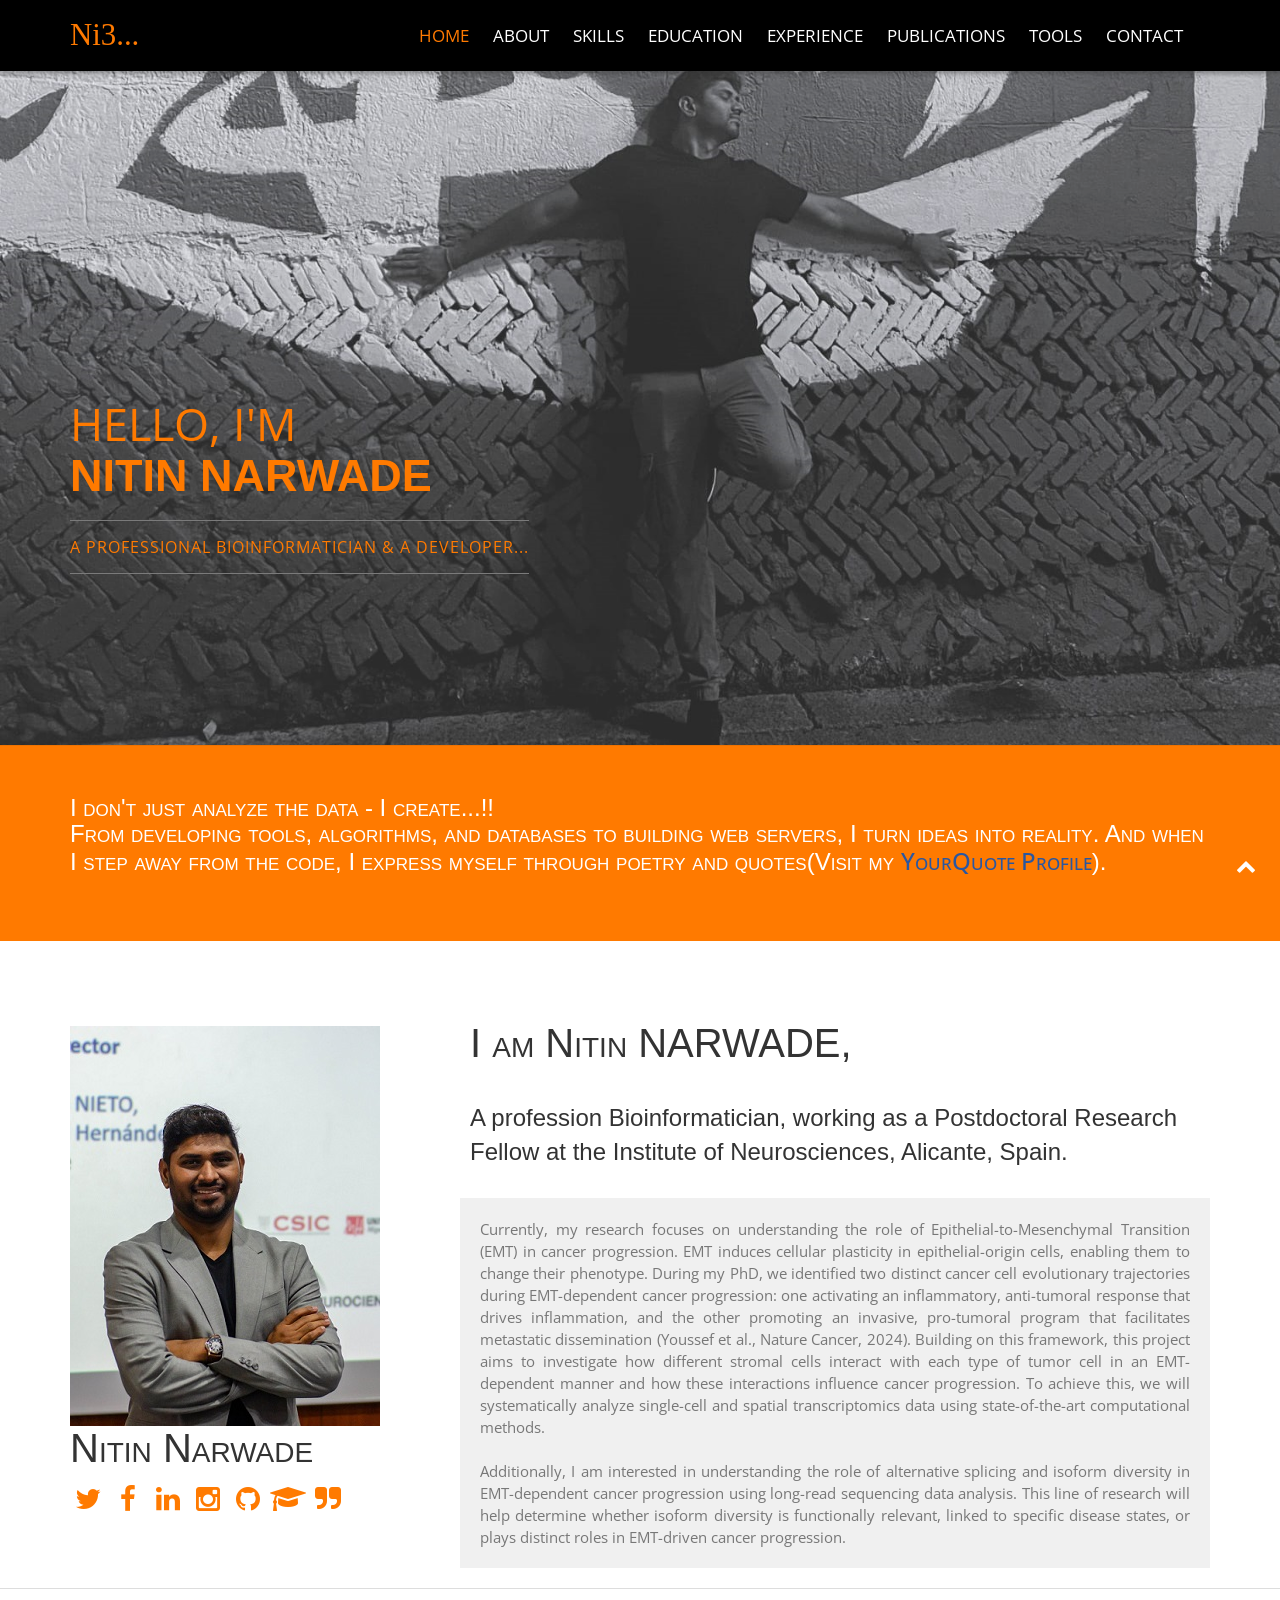
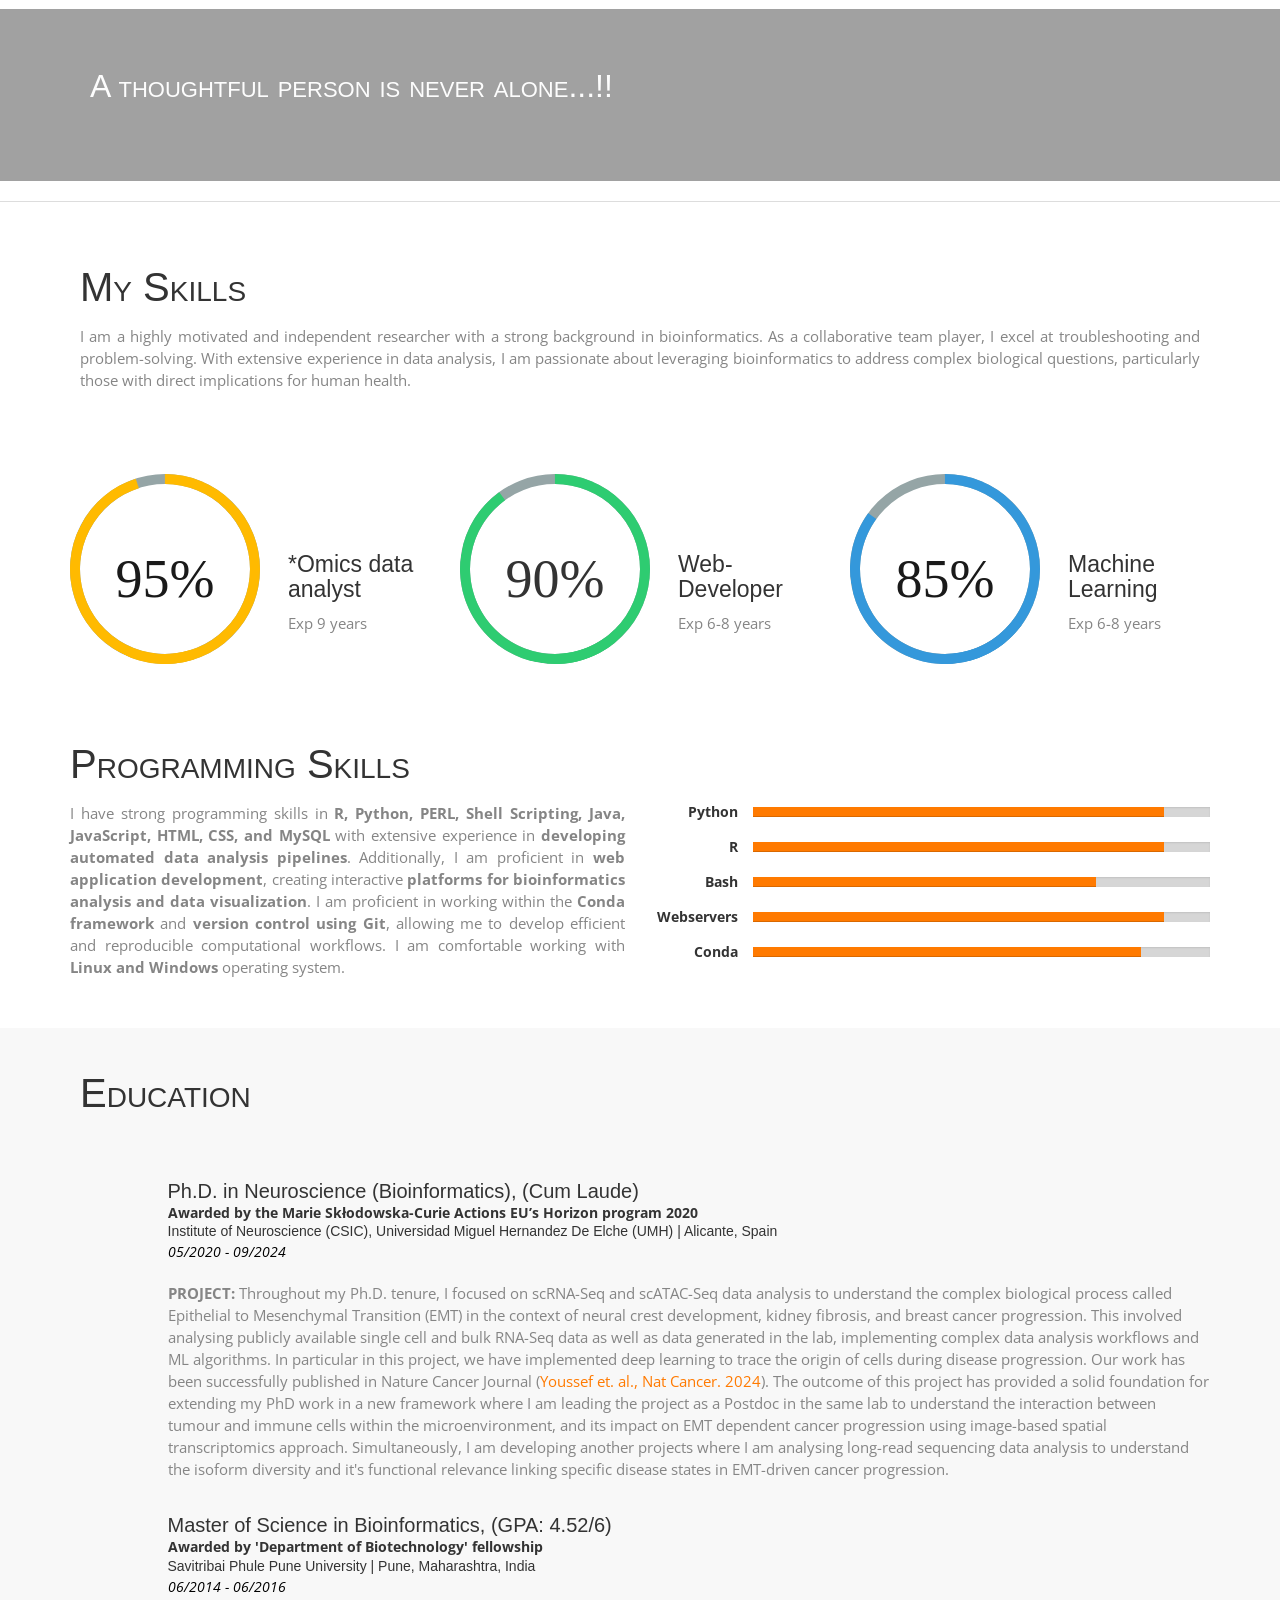
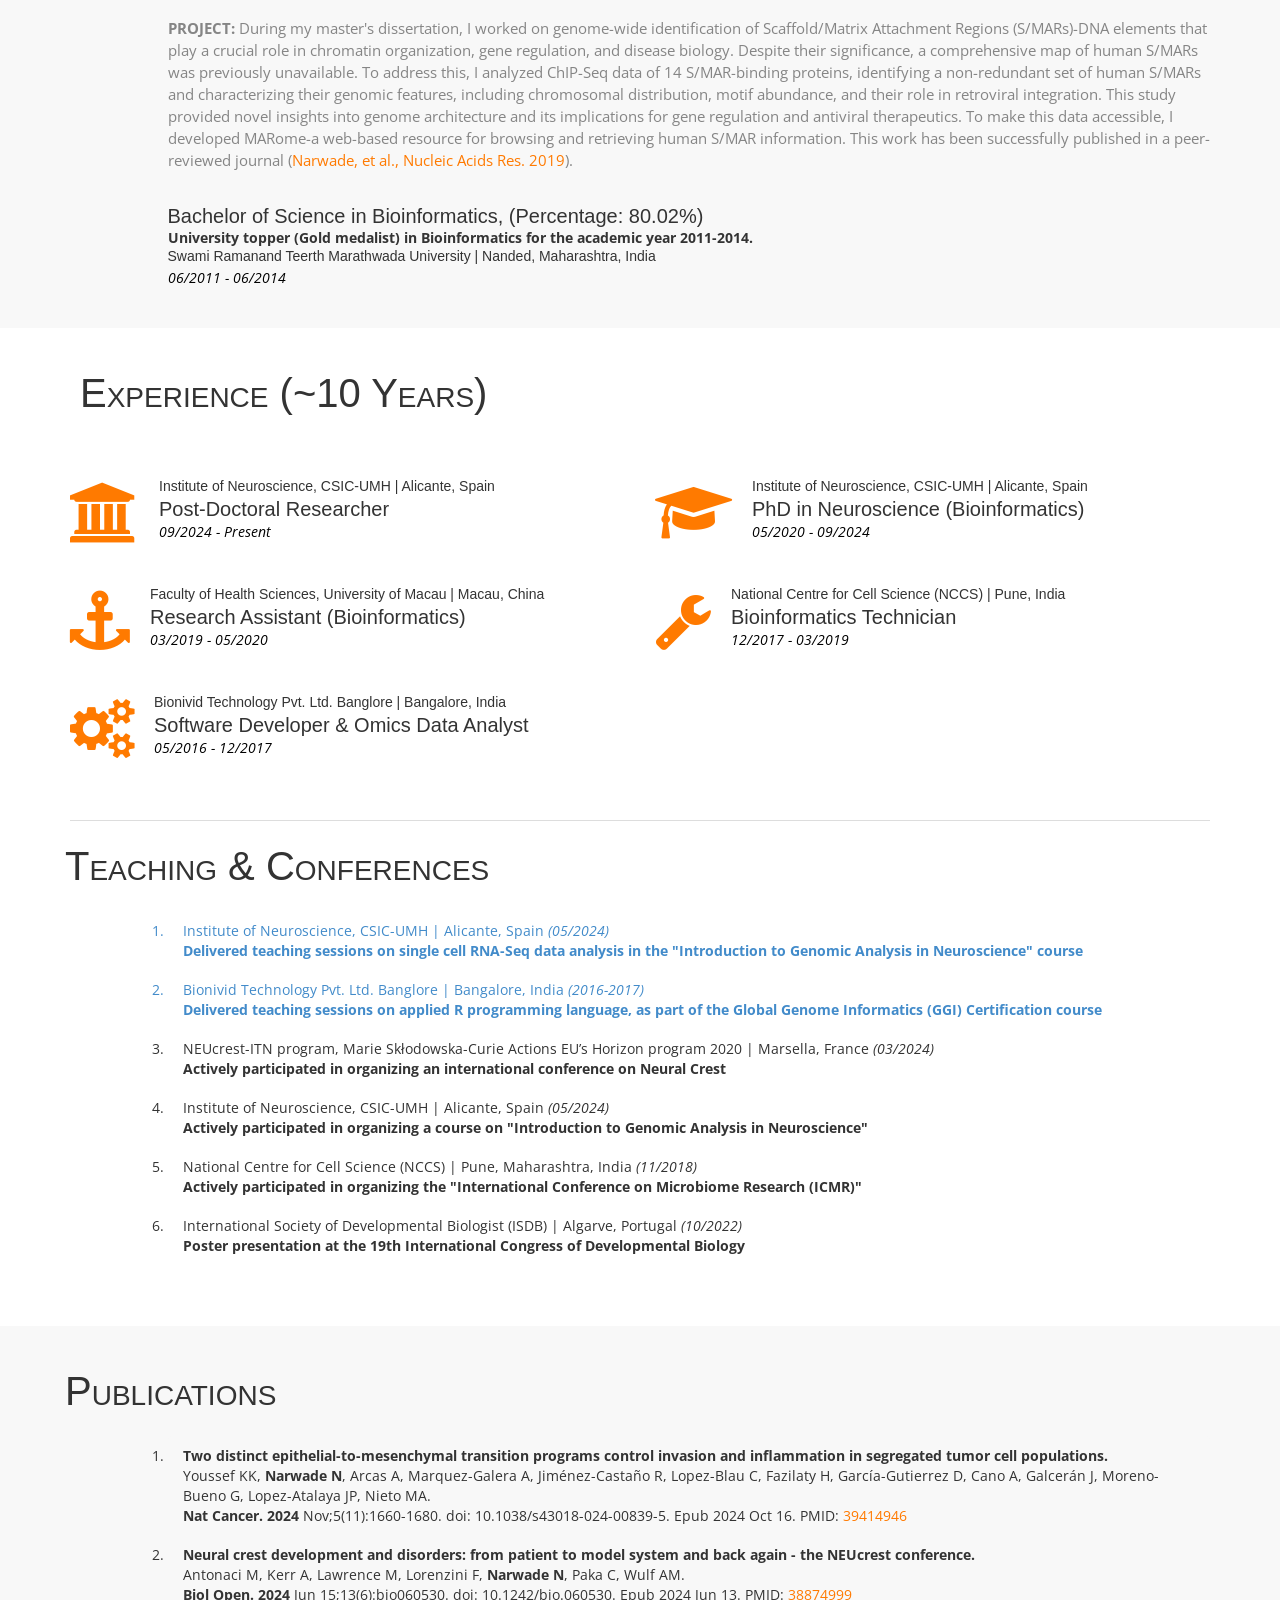
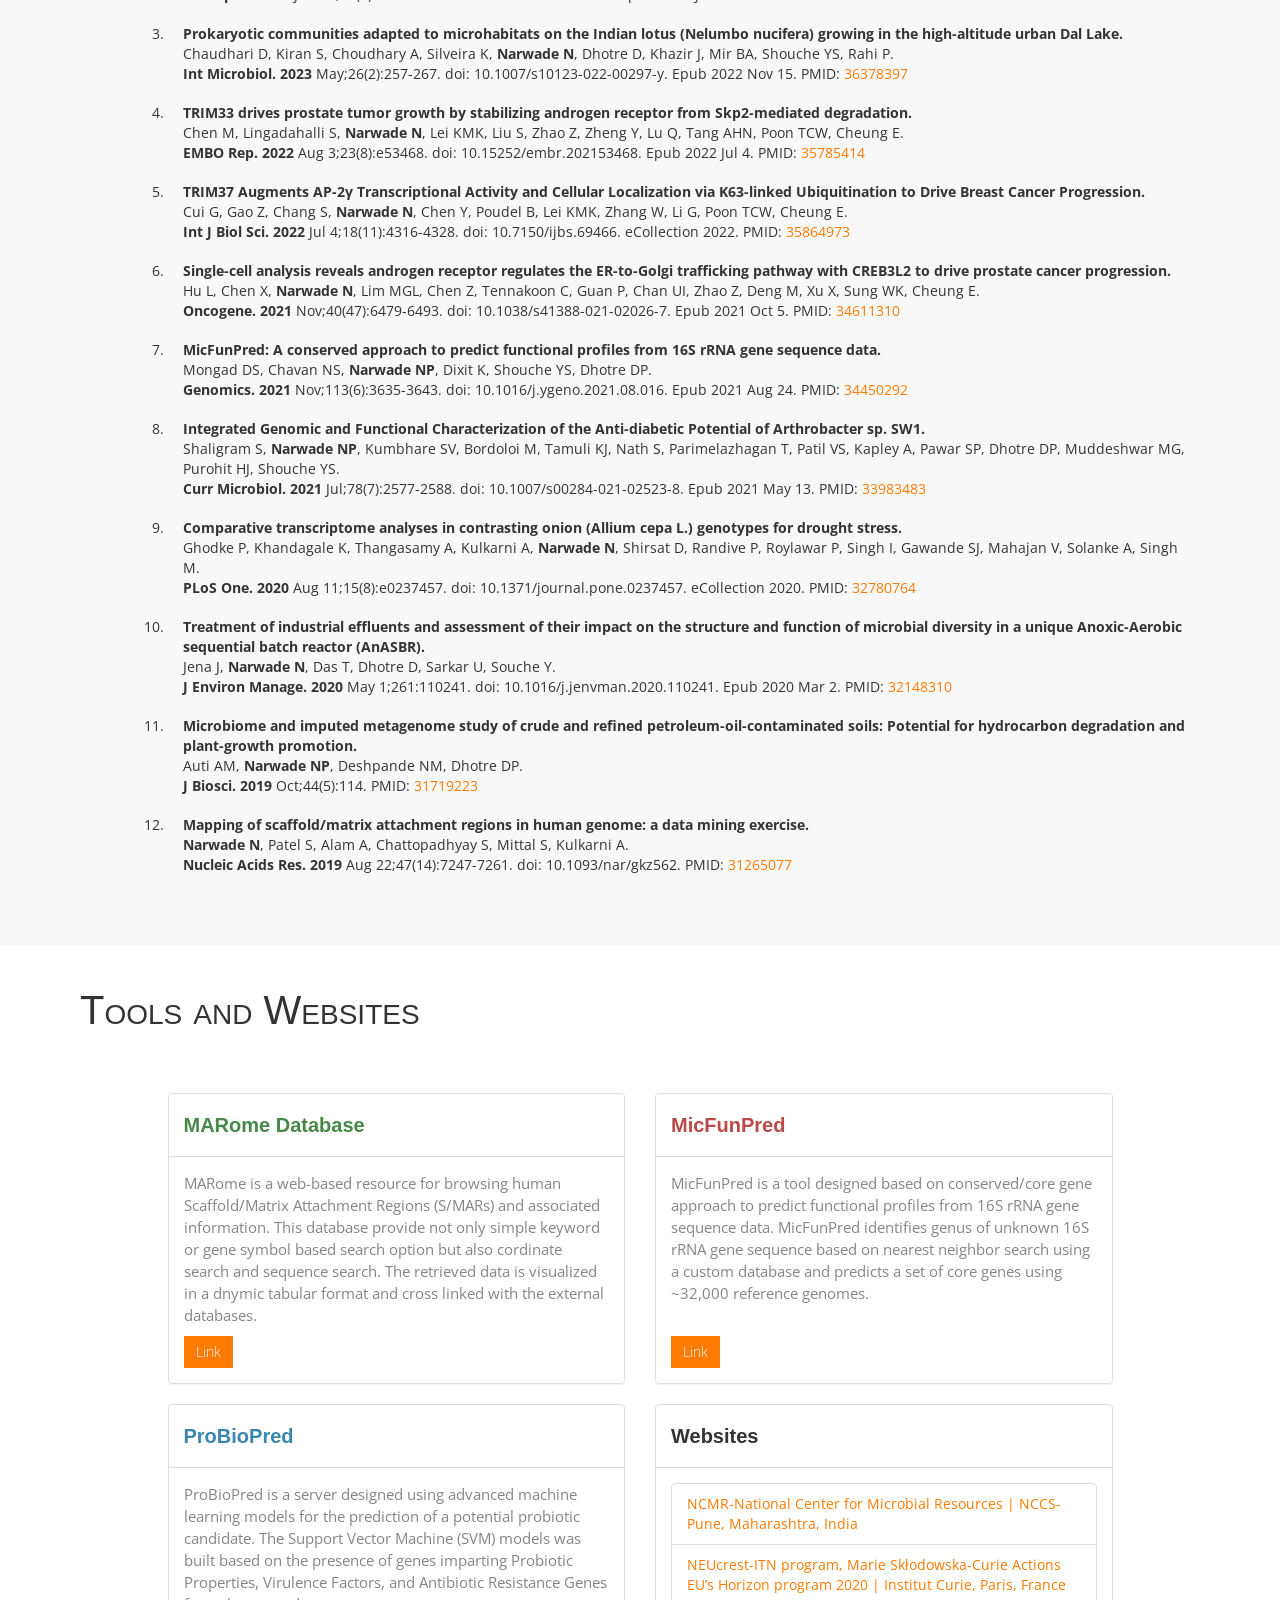
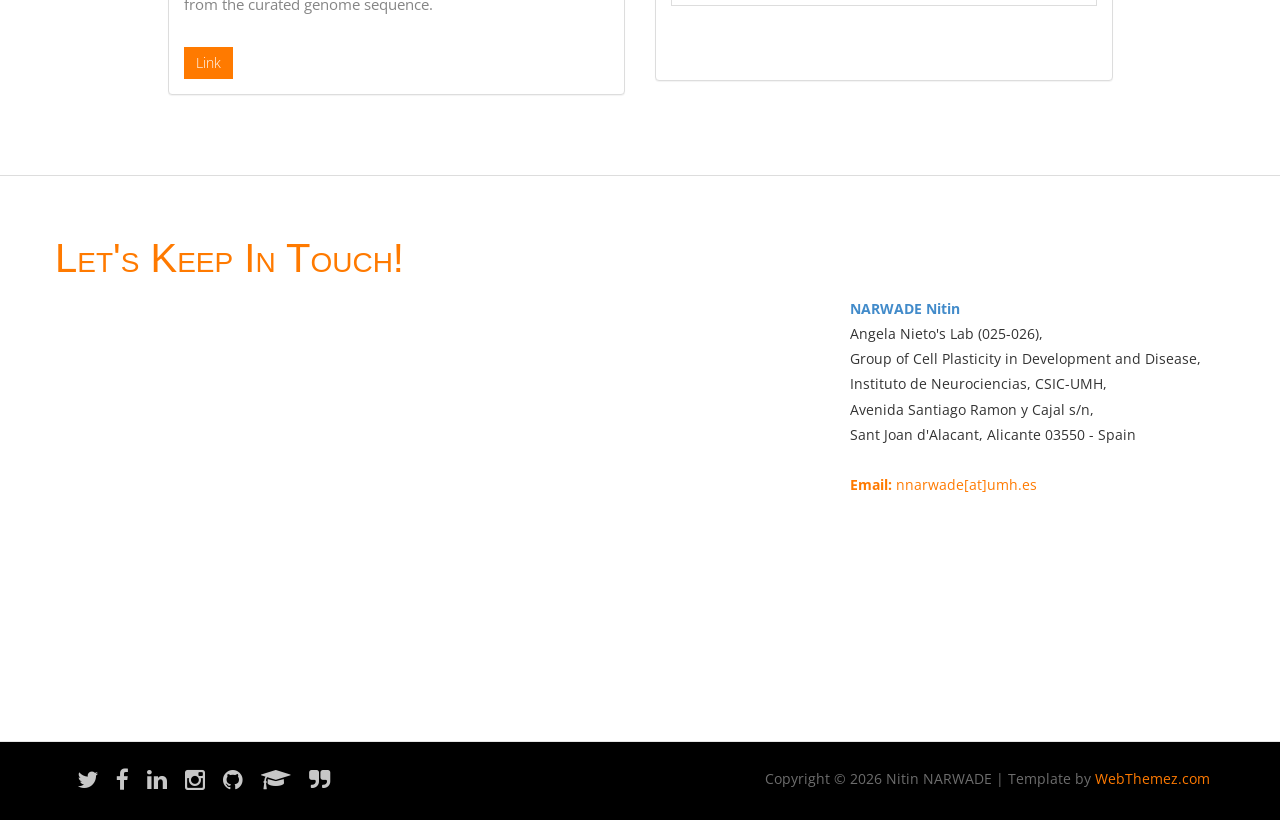
==== commit f1d99da4: "Update index.html Changed Address added "Group of Cell plasticity in development and disease"" ====
--- a/index.html
+++ b/index.html
@@ -632,8 +632,9 @@
           <address style="line-height: 1.8 !important;">
             <span class="text-primary"><b>NARWADE Nitin</b></span><br />
             Angela Nieto's Lab (025-026),<br />
+            Group of Cell Plasticity in Development and Disease,<br />
             Instituto de Neurociencias, CSIC-UMH,<br />
-            Avenida Santiago Ramon y Cajal,<br />
+            Avenida Santiago Ramon y Cajal s/n,<br />
             Sant Joan d'Alacant, Alicante 03550 - Spain<br /><br />
             <span style="color: #FF7A00 !important;"><b>Email: </b> nnarwade[at]umh.es</span>
           </address>
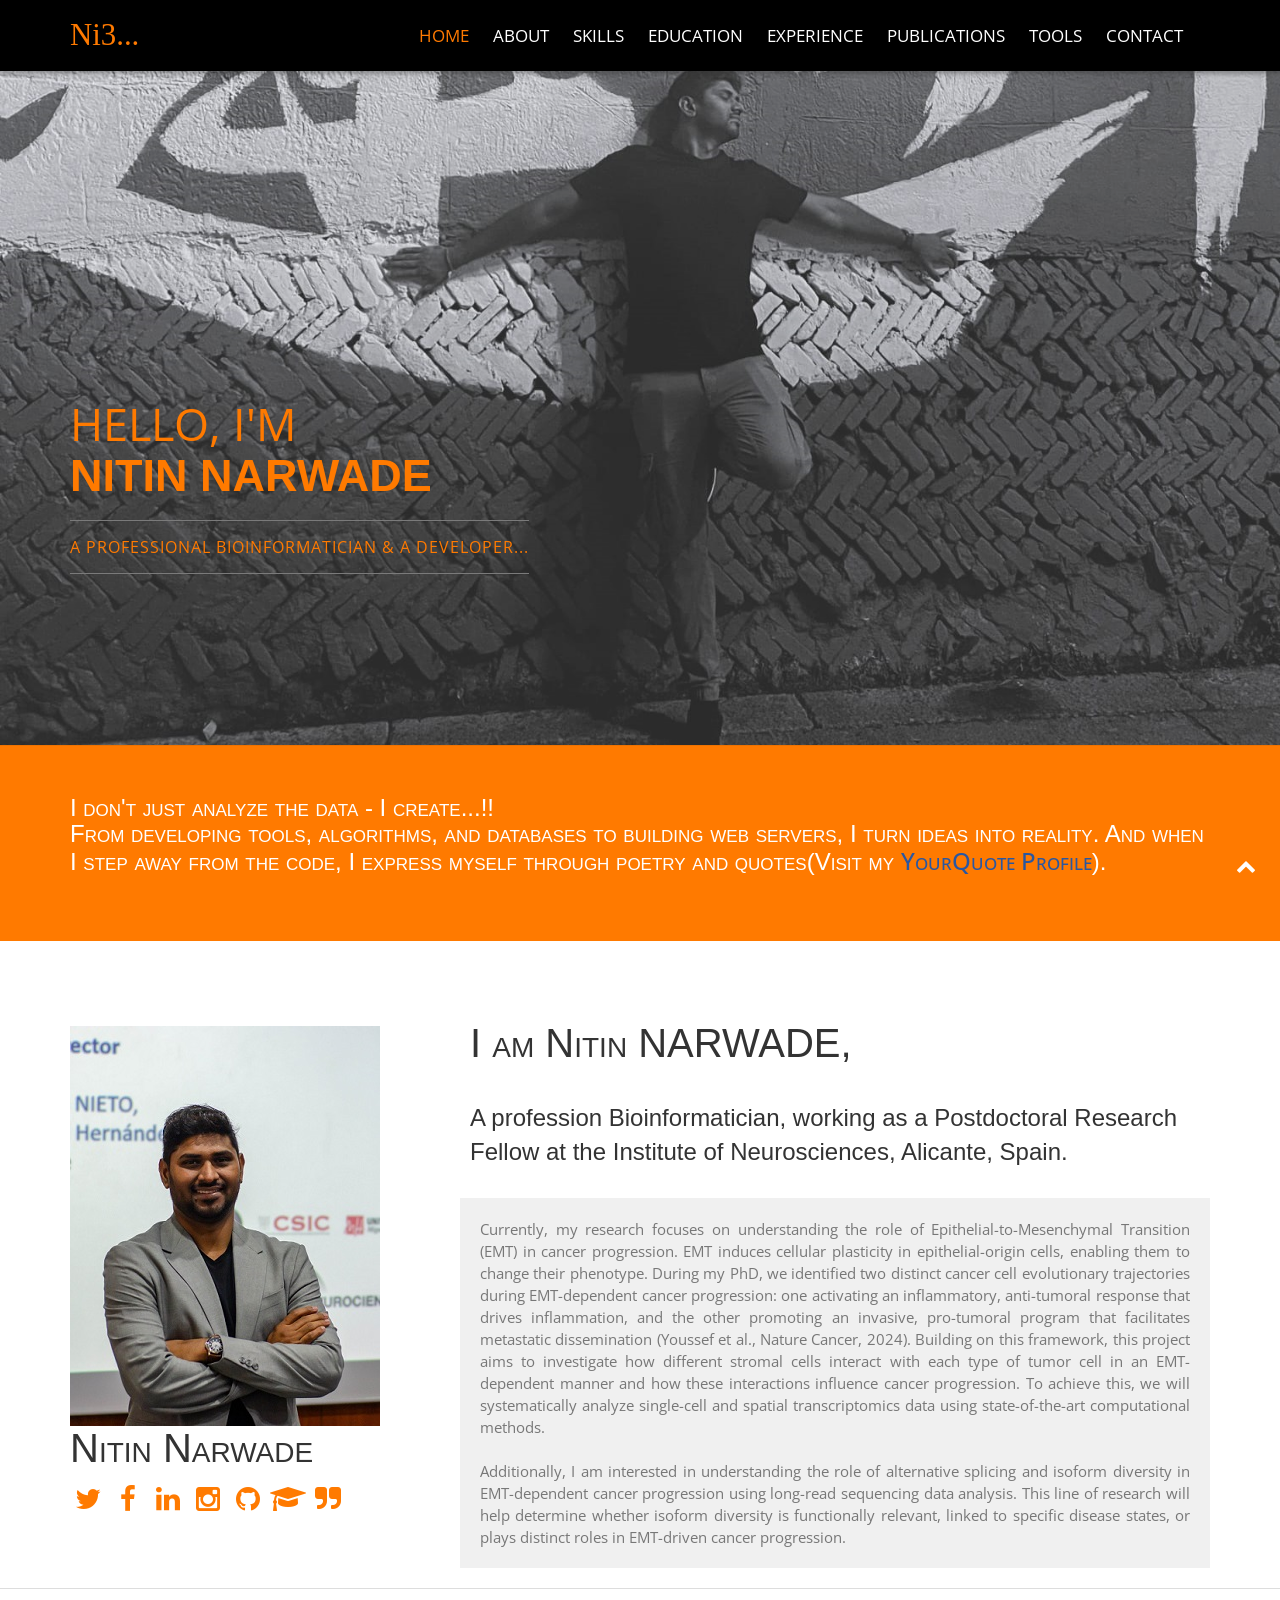
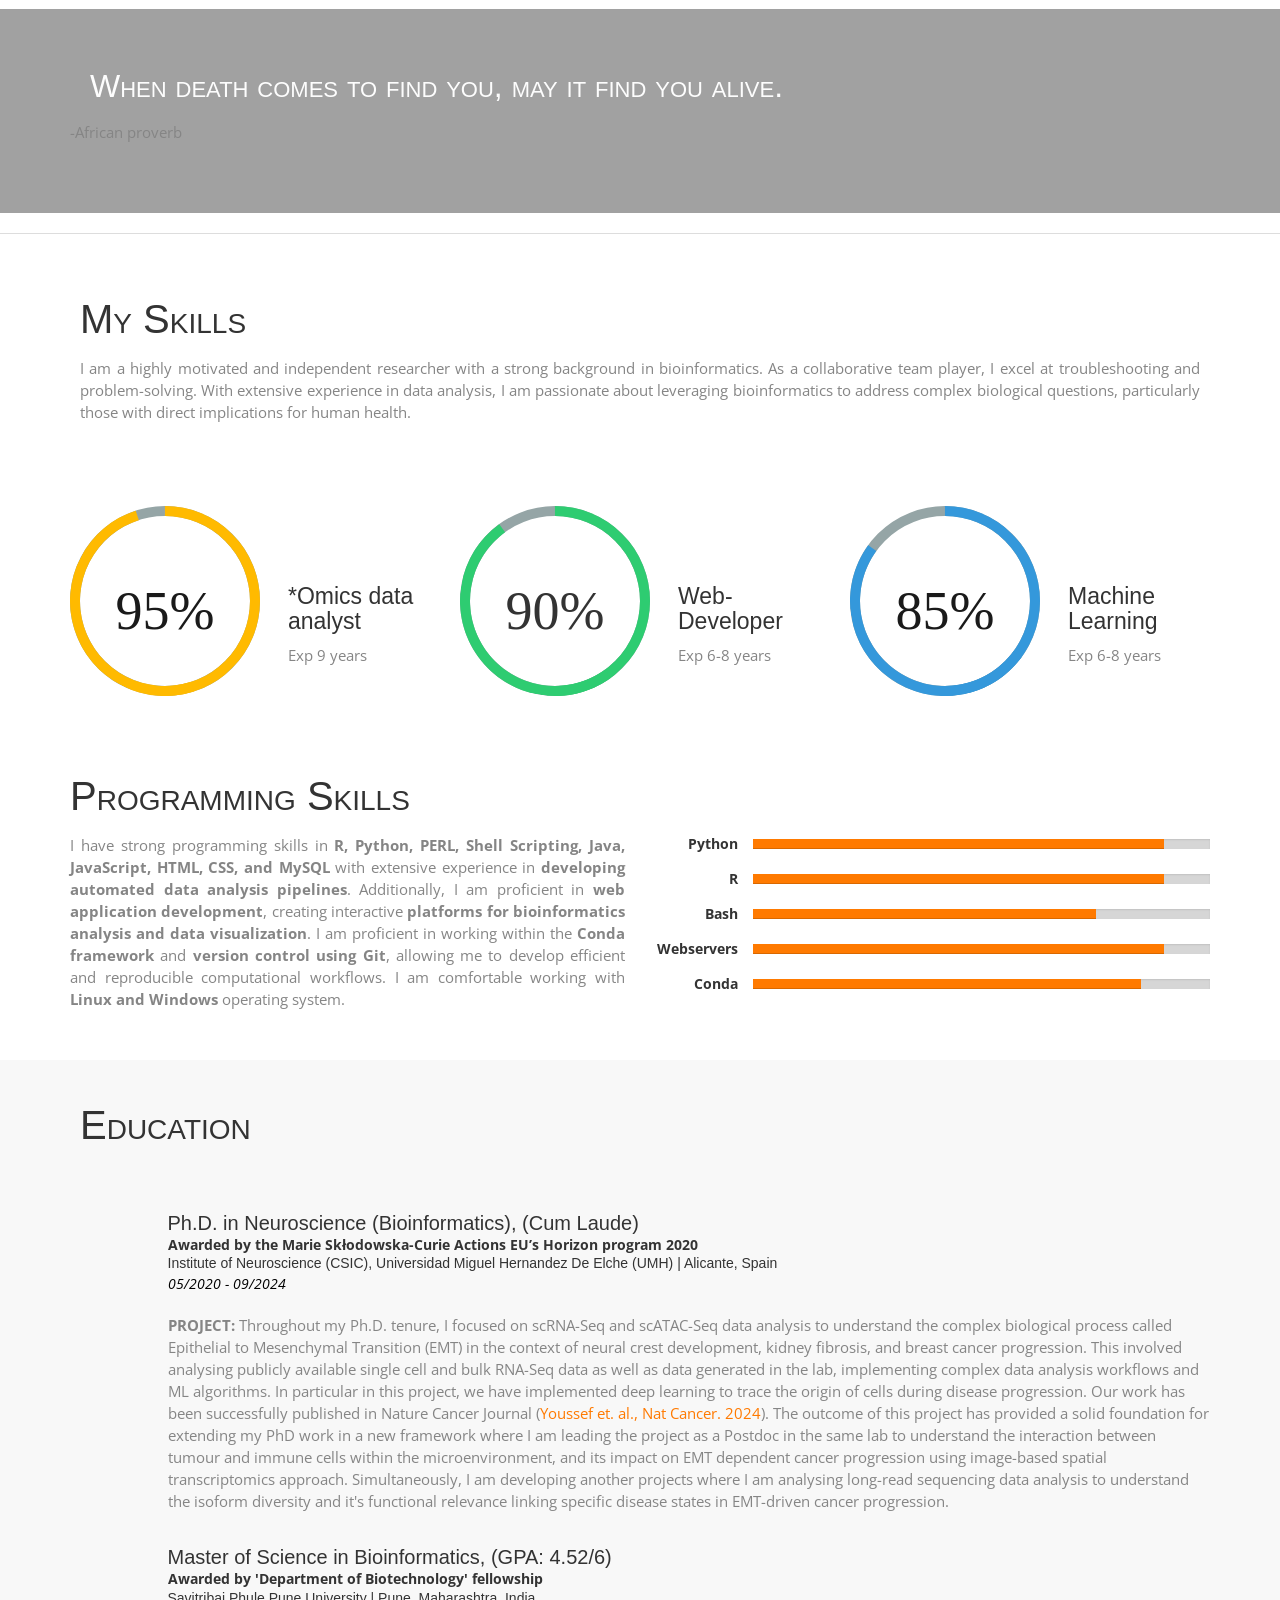
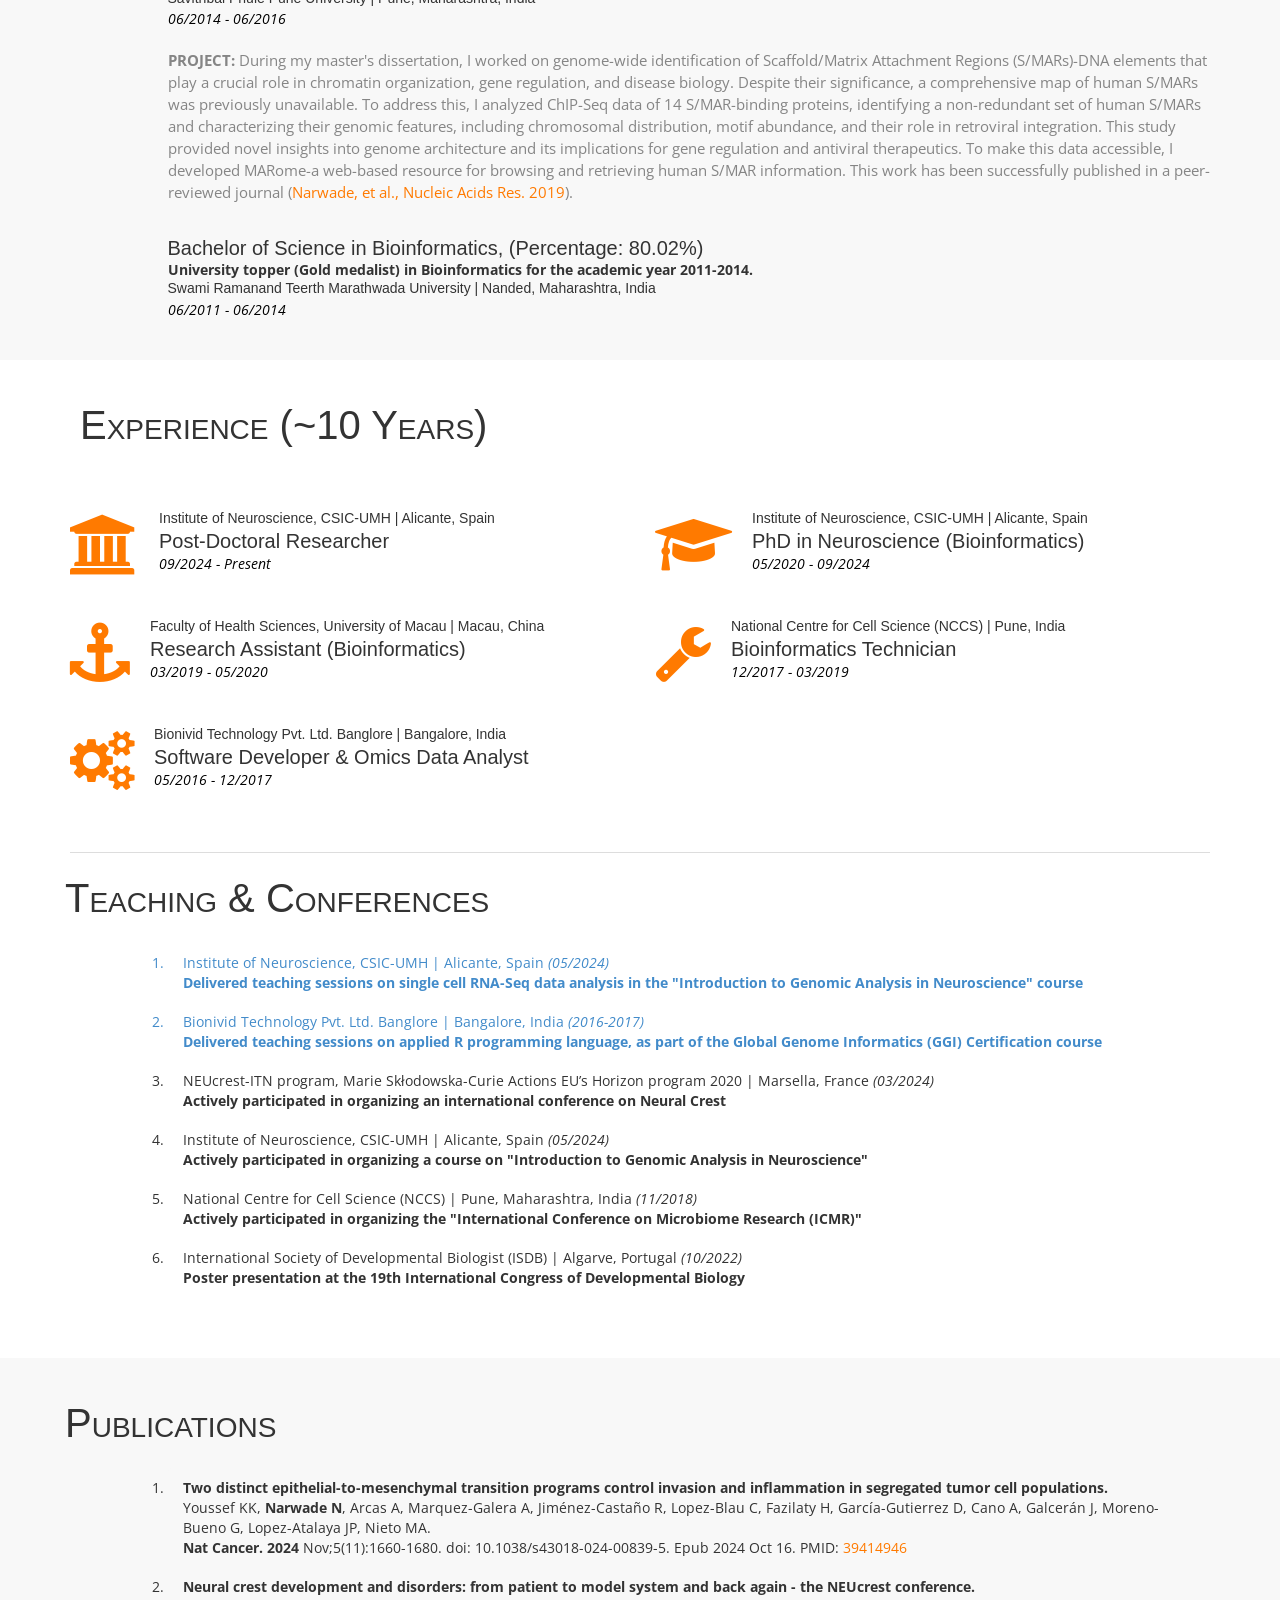
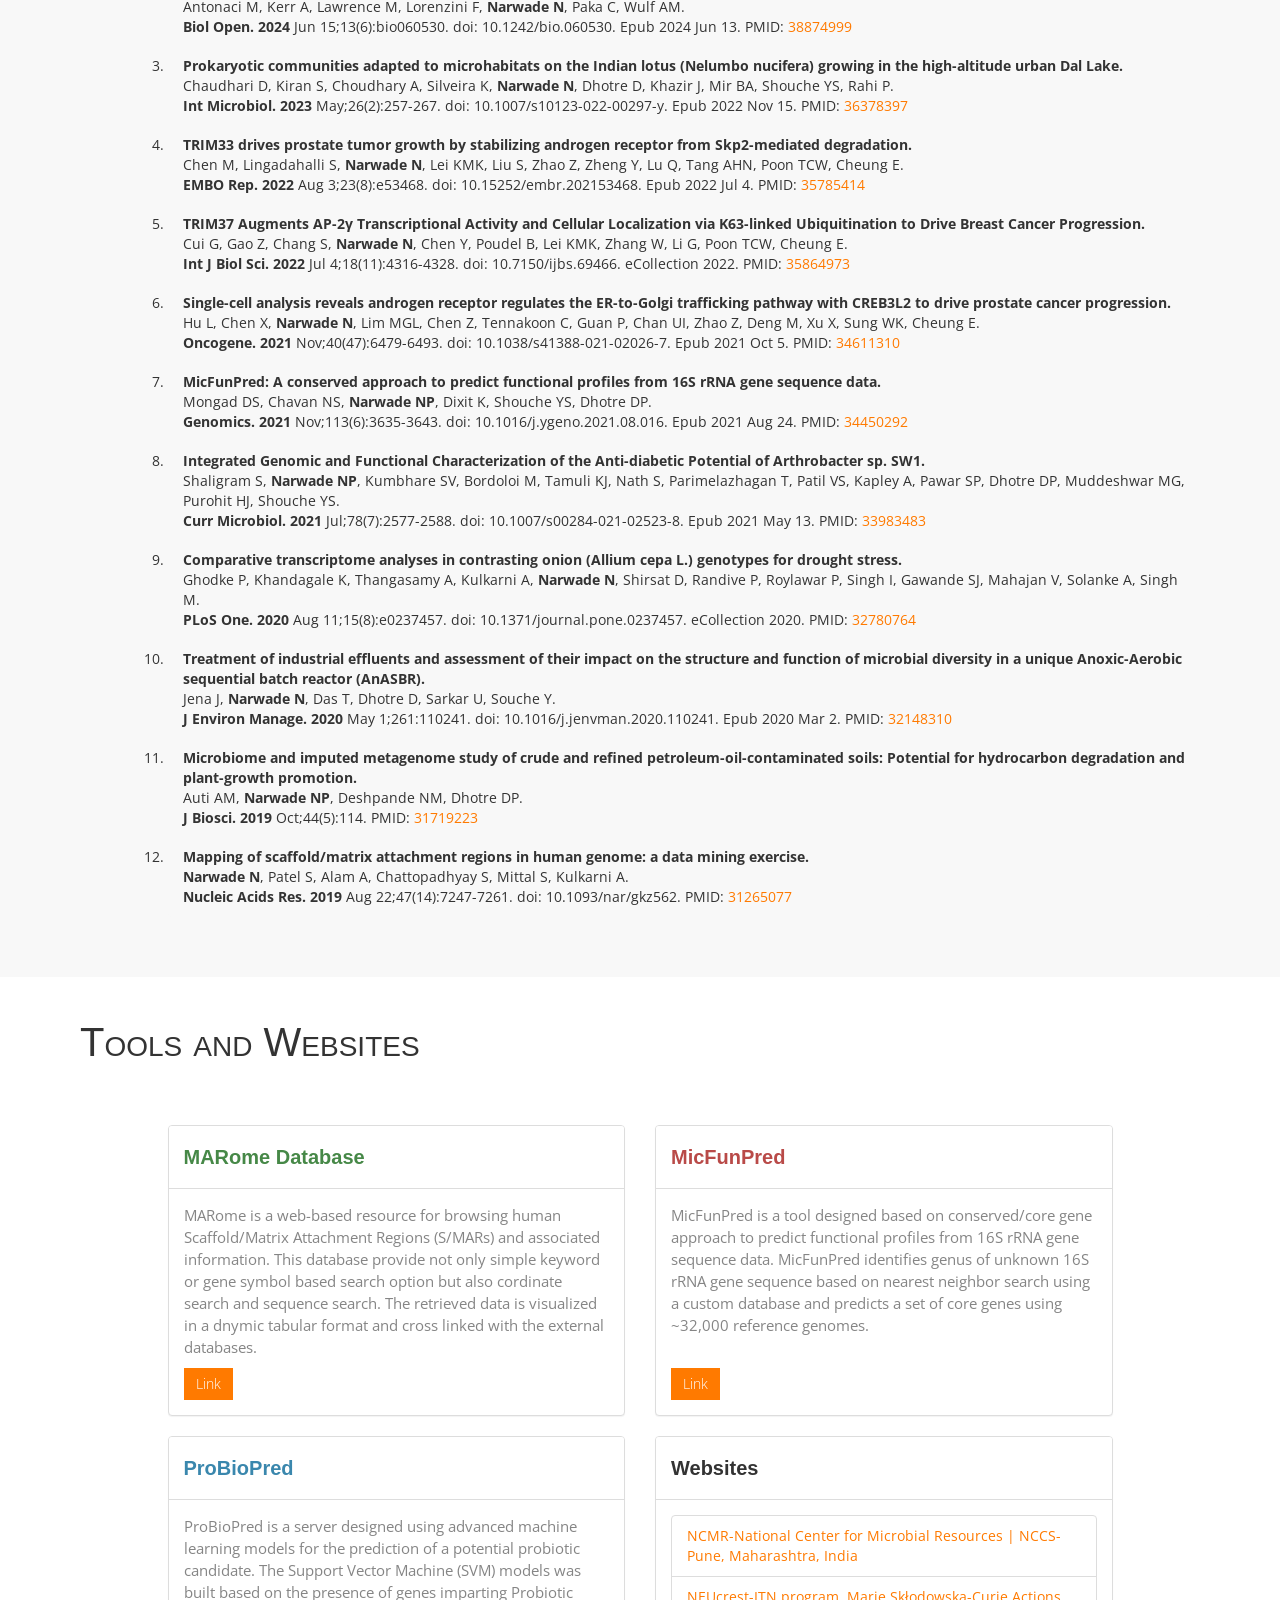
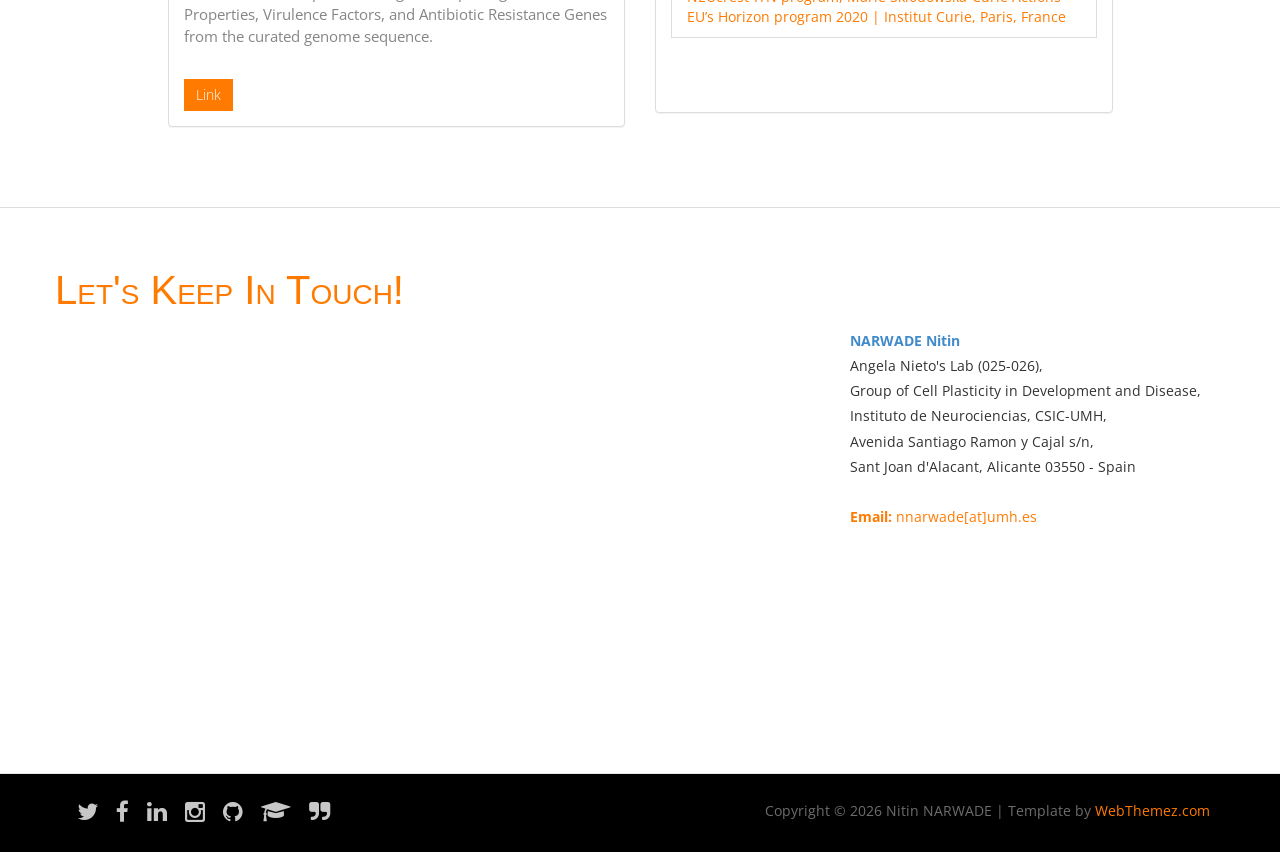
==== commit 71a2f348: "Update index.html Message" ====
--- a/index.html
+++ b/index.html
@@ -140,7 +140,9 @@
           <div class="col-md-12">
             <!--<h2>“Sometimes, when the mind is lost deep in life's pain, the <b>HEART</b> shows us the reason to
               smile...!!” <br /></h2>-->
-            <h2>A thoughtful person is never alone...!!<br/></h2>
+            <!--<h2>A thoughtful person is never alone...!!<br/></h2>-->
+            <h2>When death comes to find you, may it find you alive.</h2>
+            <p>-African proverb</p>
           </div>
         </div>
       </div>
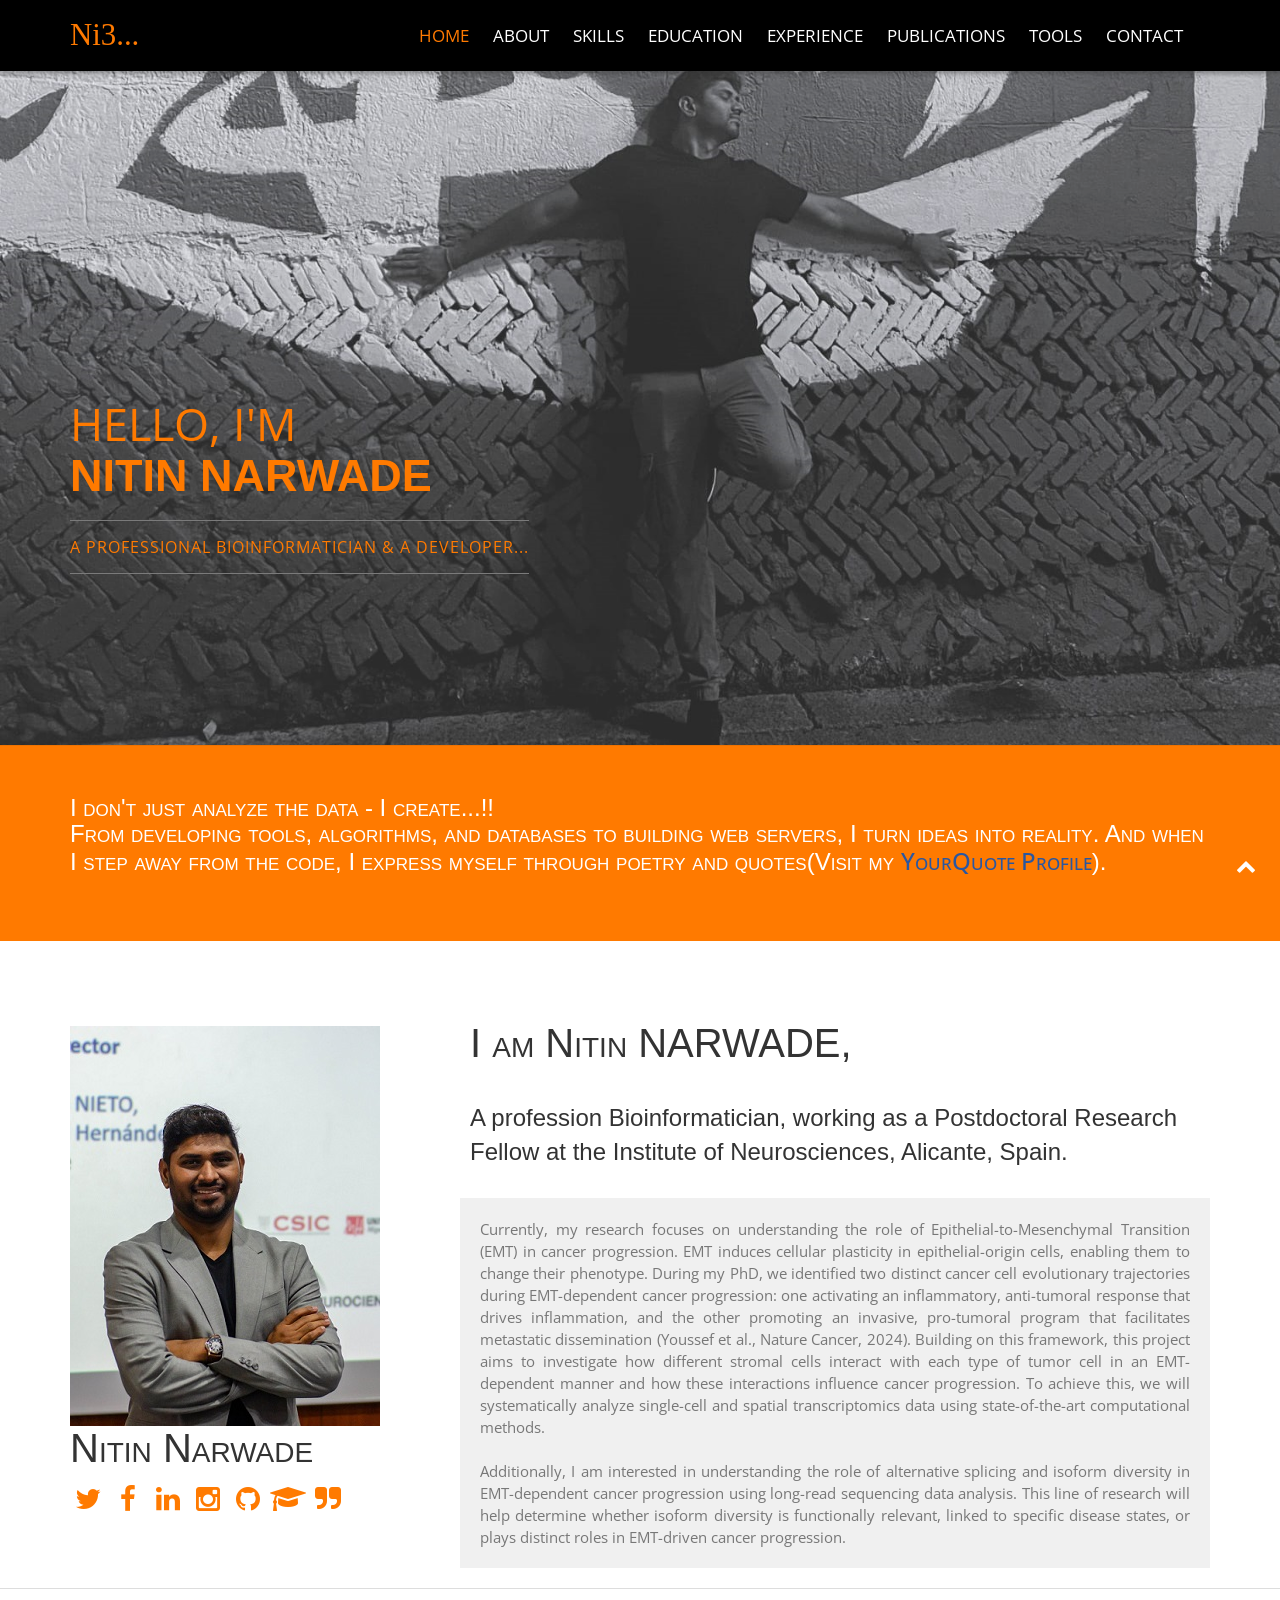
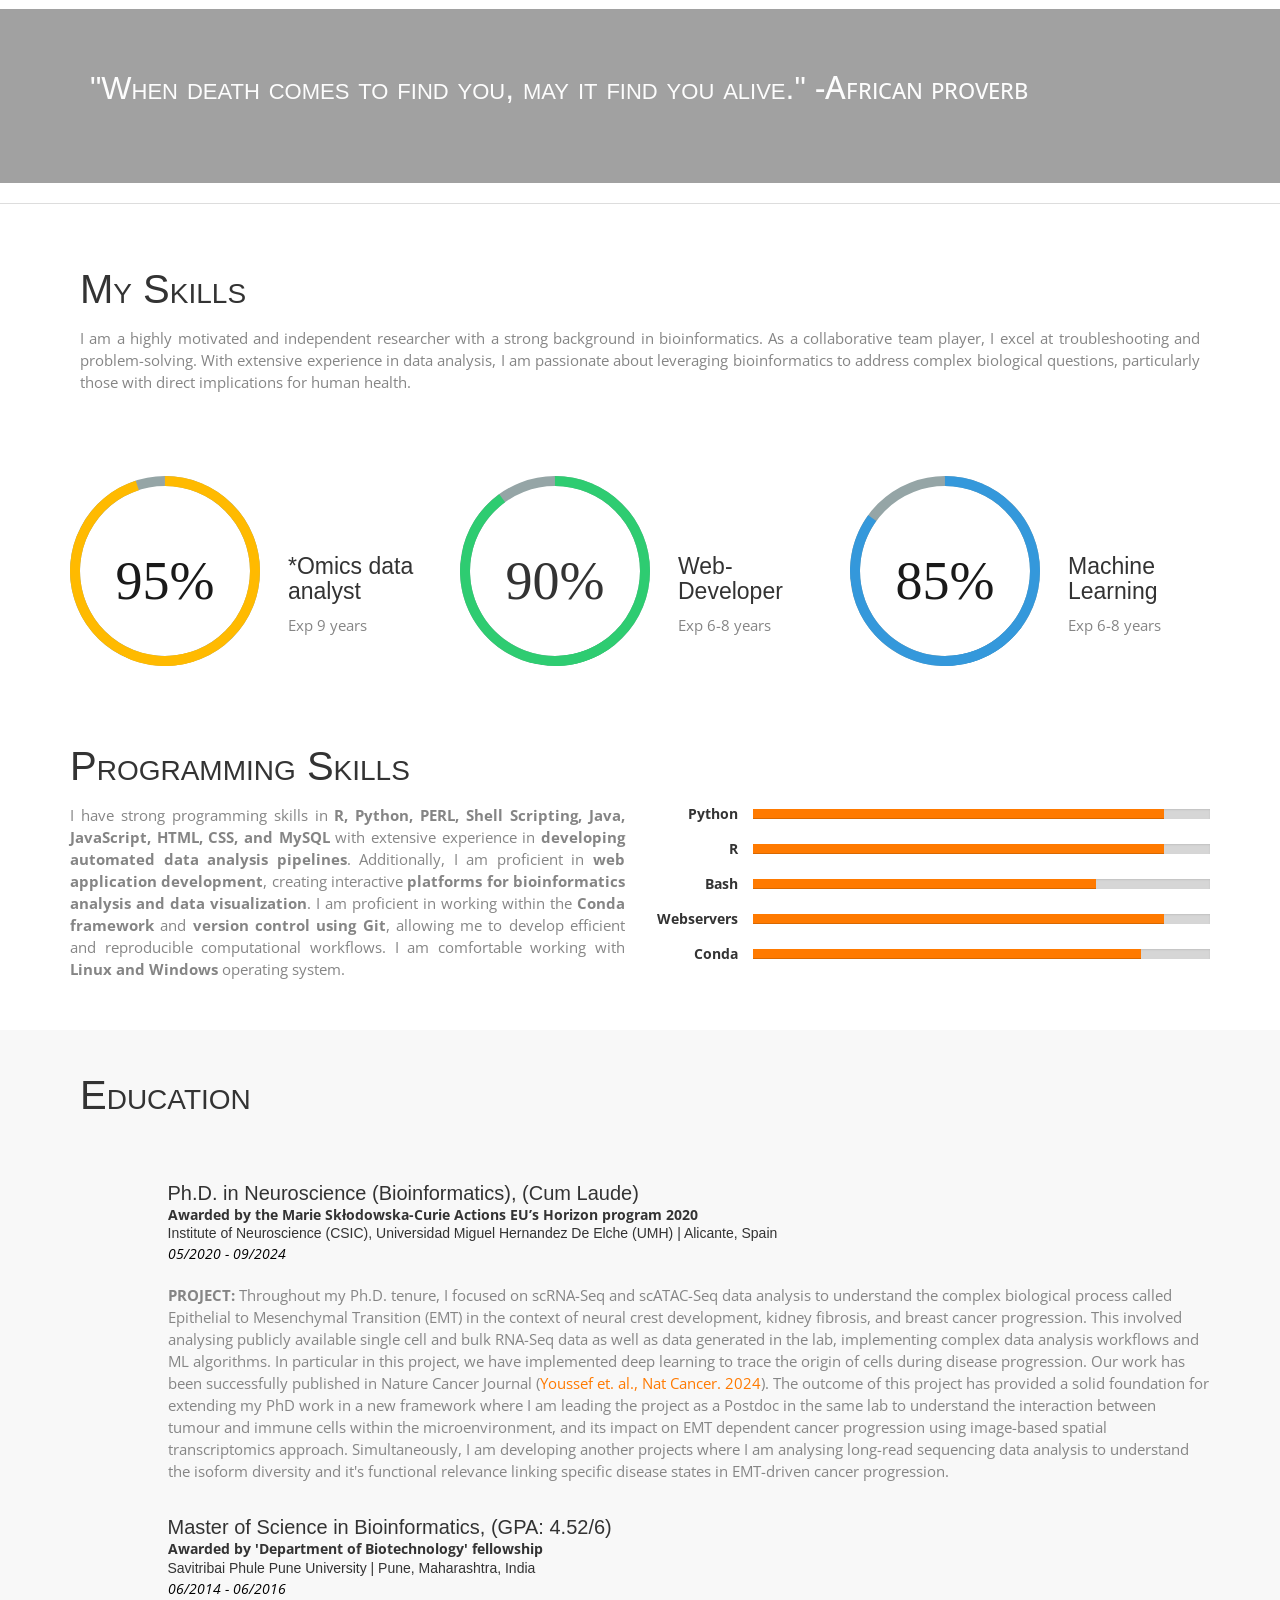
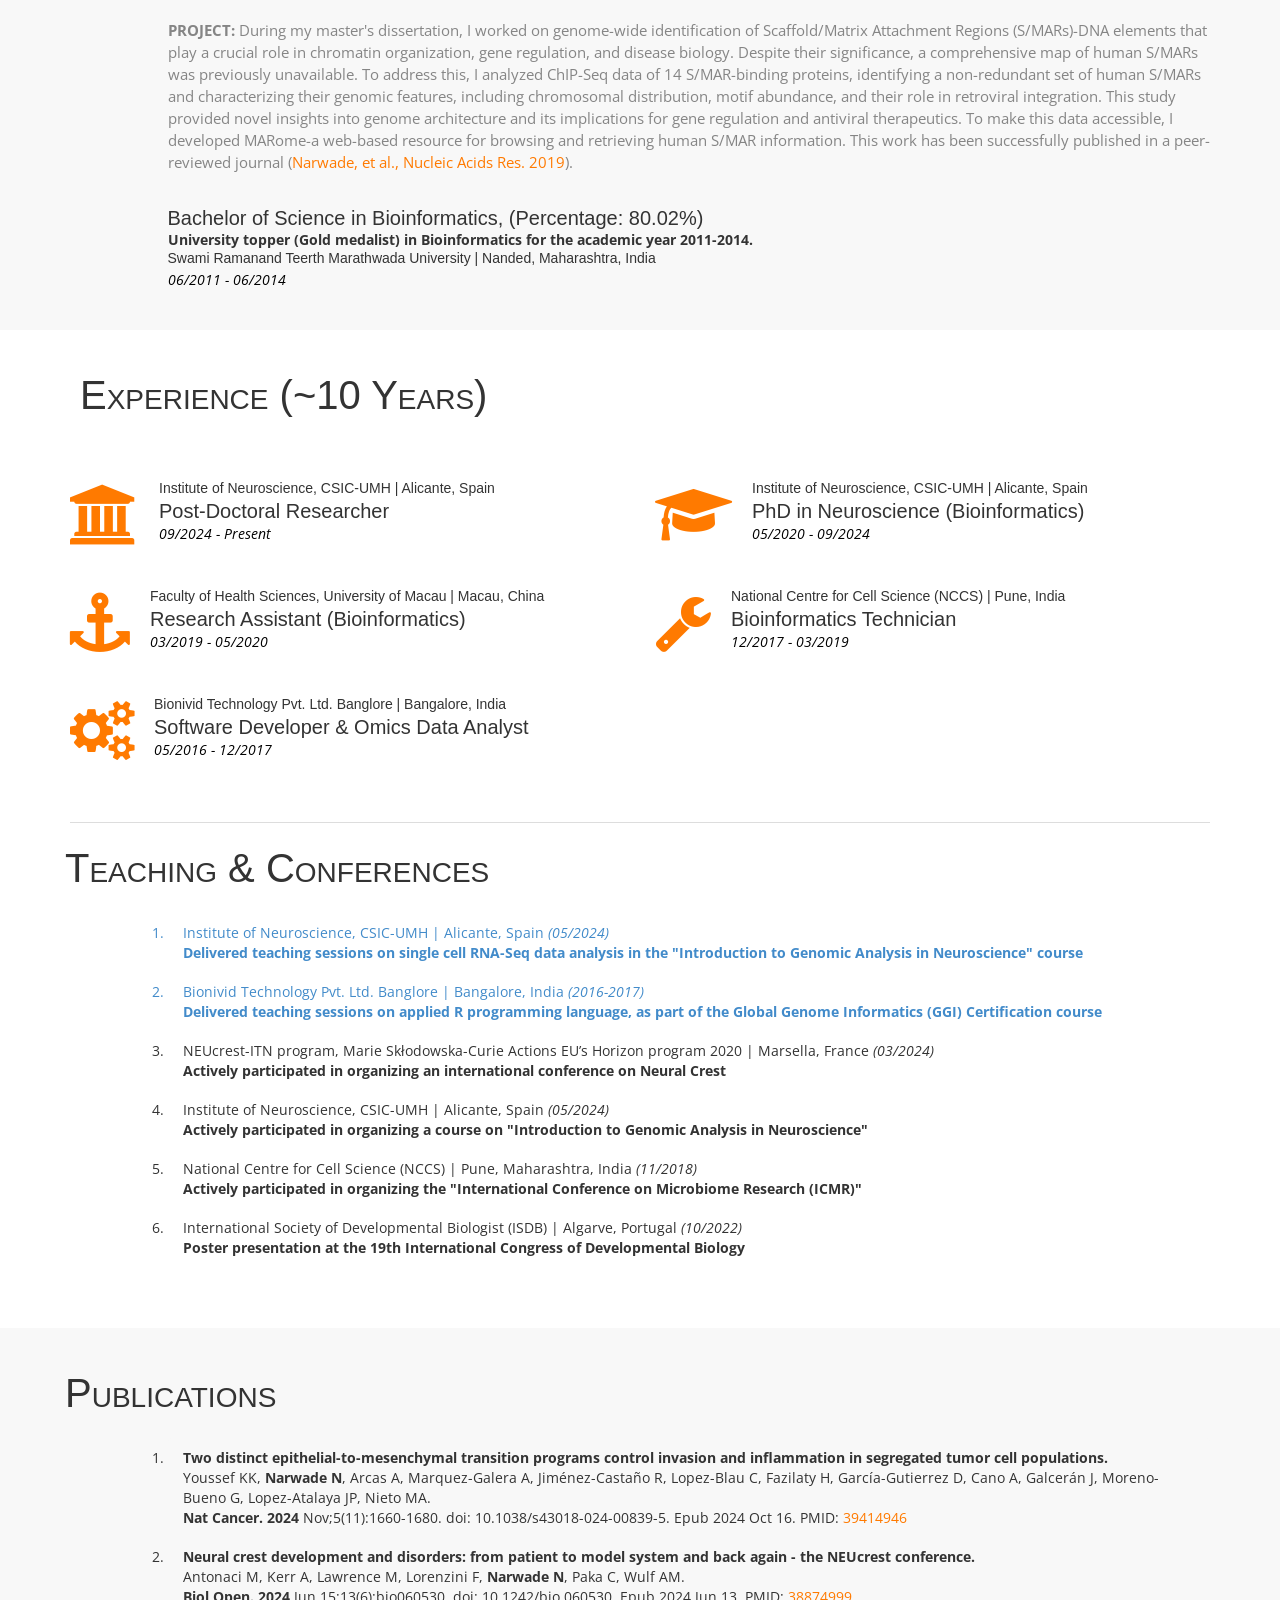
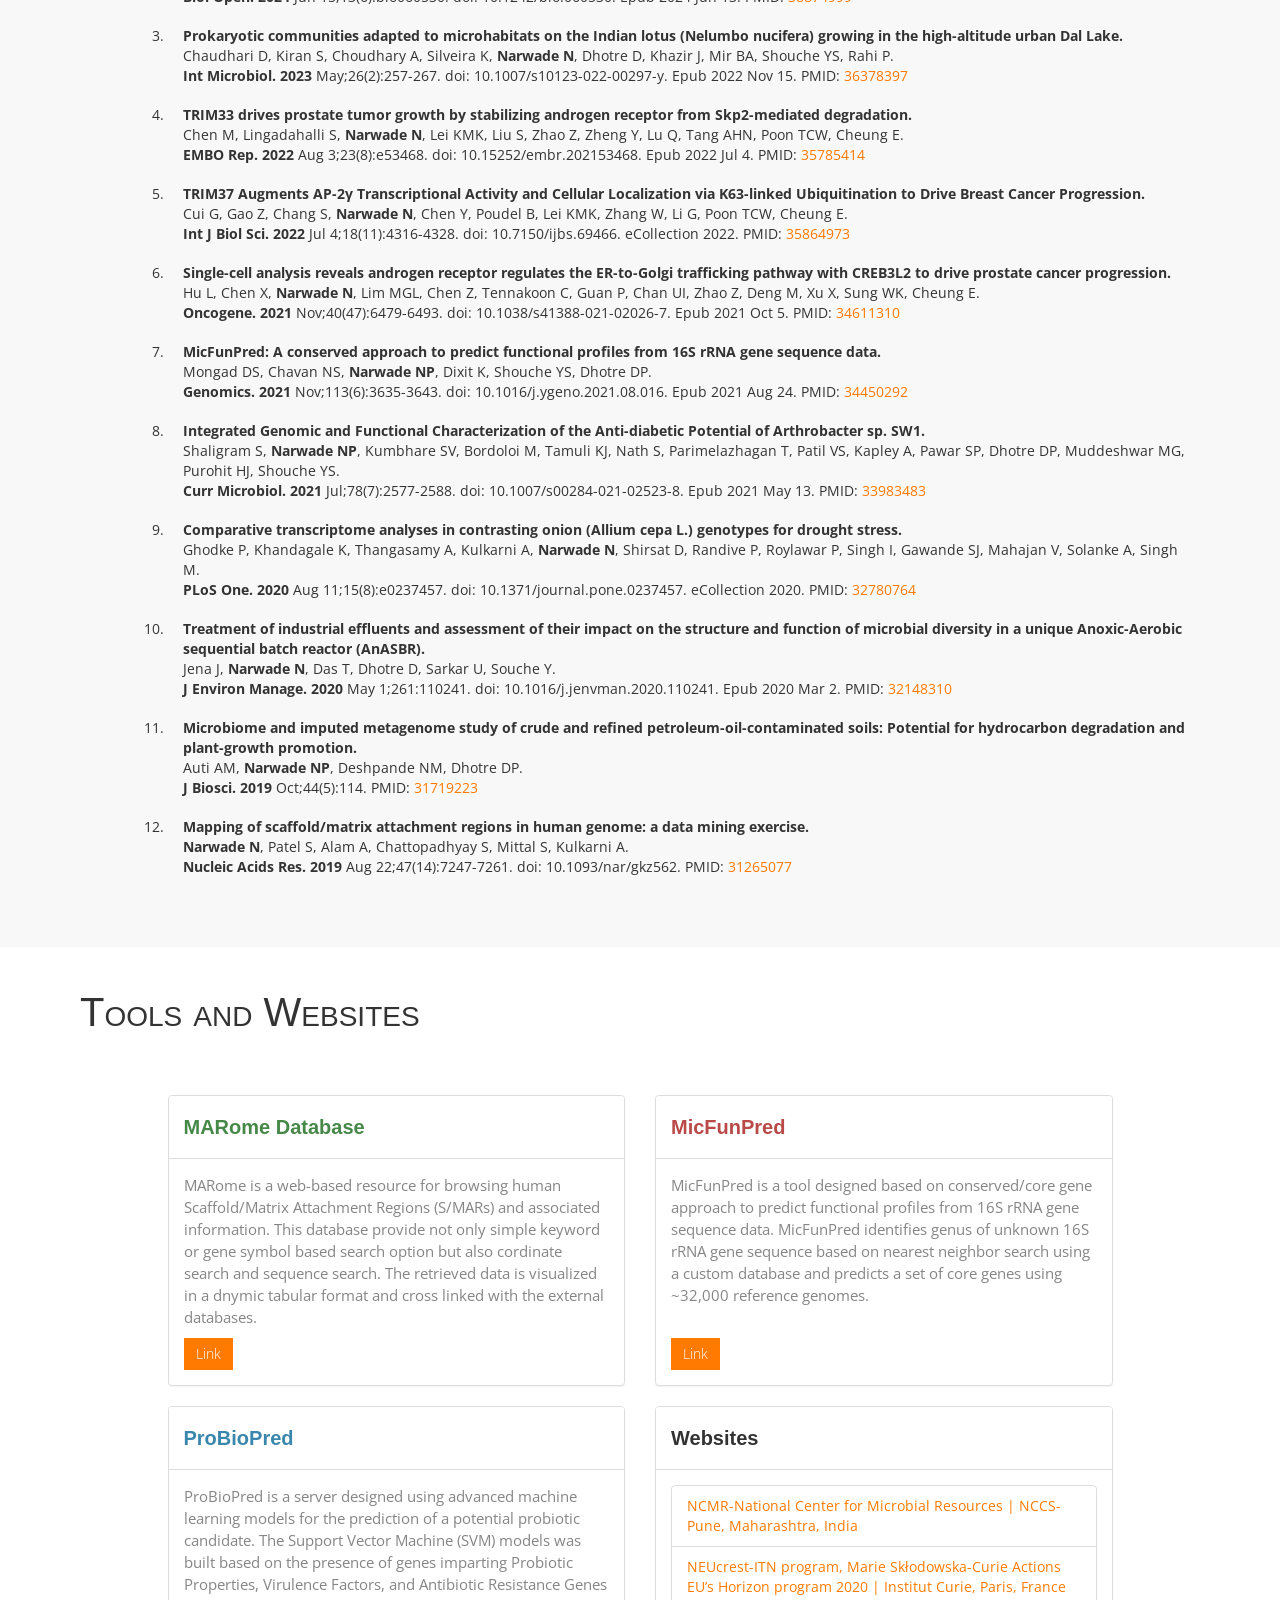
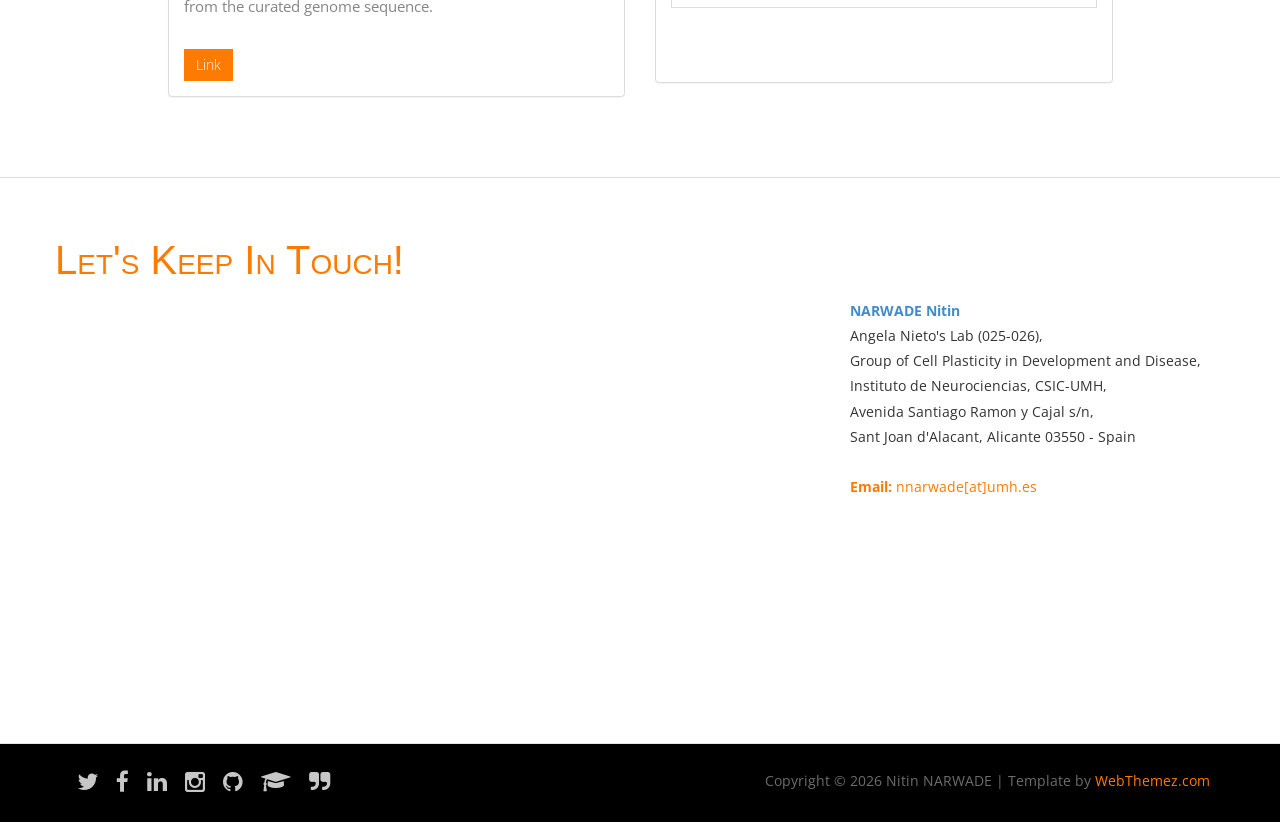
==== commit e2905212: "Update index.html Message updated" ====
--- a/index.html
+++ b/index.html
@@ -141,8 +141,7 @@
             <!--<h2>“Sometimes, when the mind is lost deep in life's pain, the <b>HEART</b> shows us the reason to
               smile...!!” <br /></h2>-->
             <!--<h2>A thoughtful person is never alone...!!<br/></h2>-->
-            <h2>When death comes to find you, may it find you alive.</h2>
-            <p>-African proverb</p>
+            <h2>"When death comes to find you, may it find you alive." <span>-African proverb</span></h2>
           </div>
         </div>
       </div>
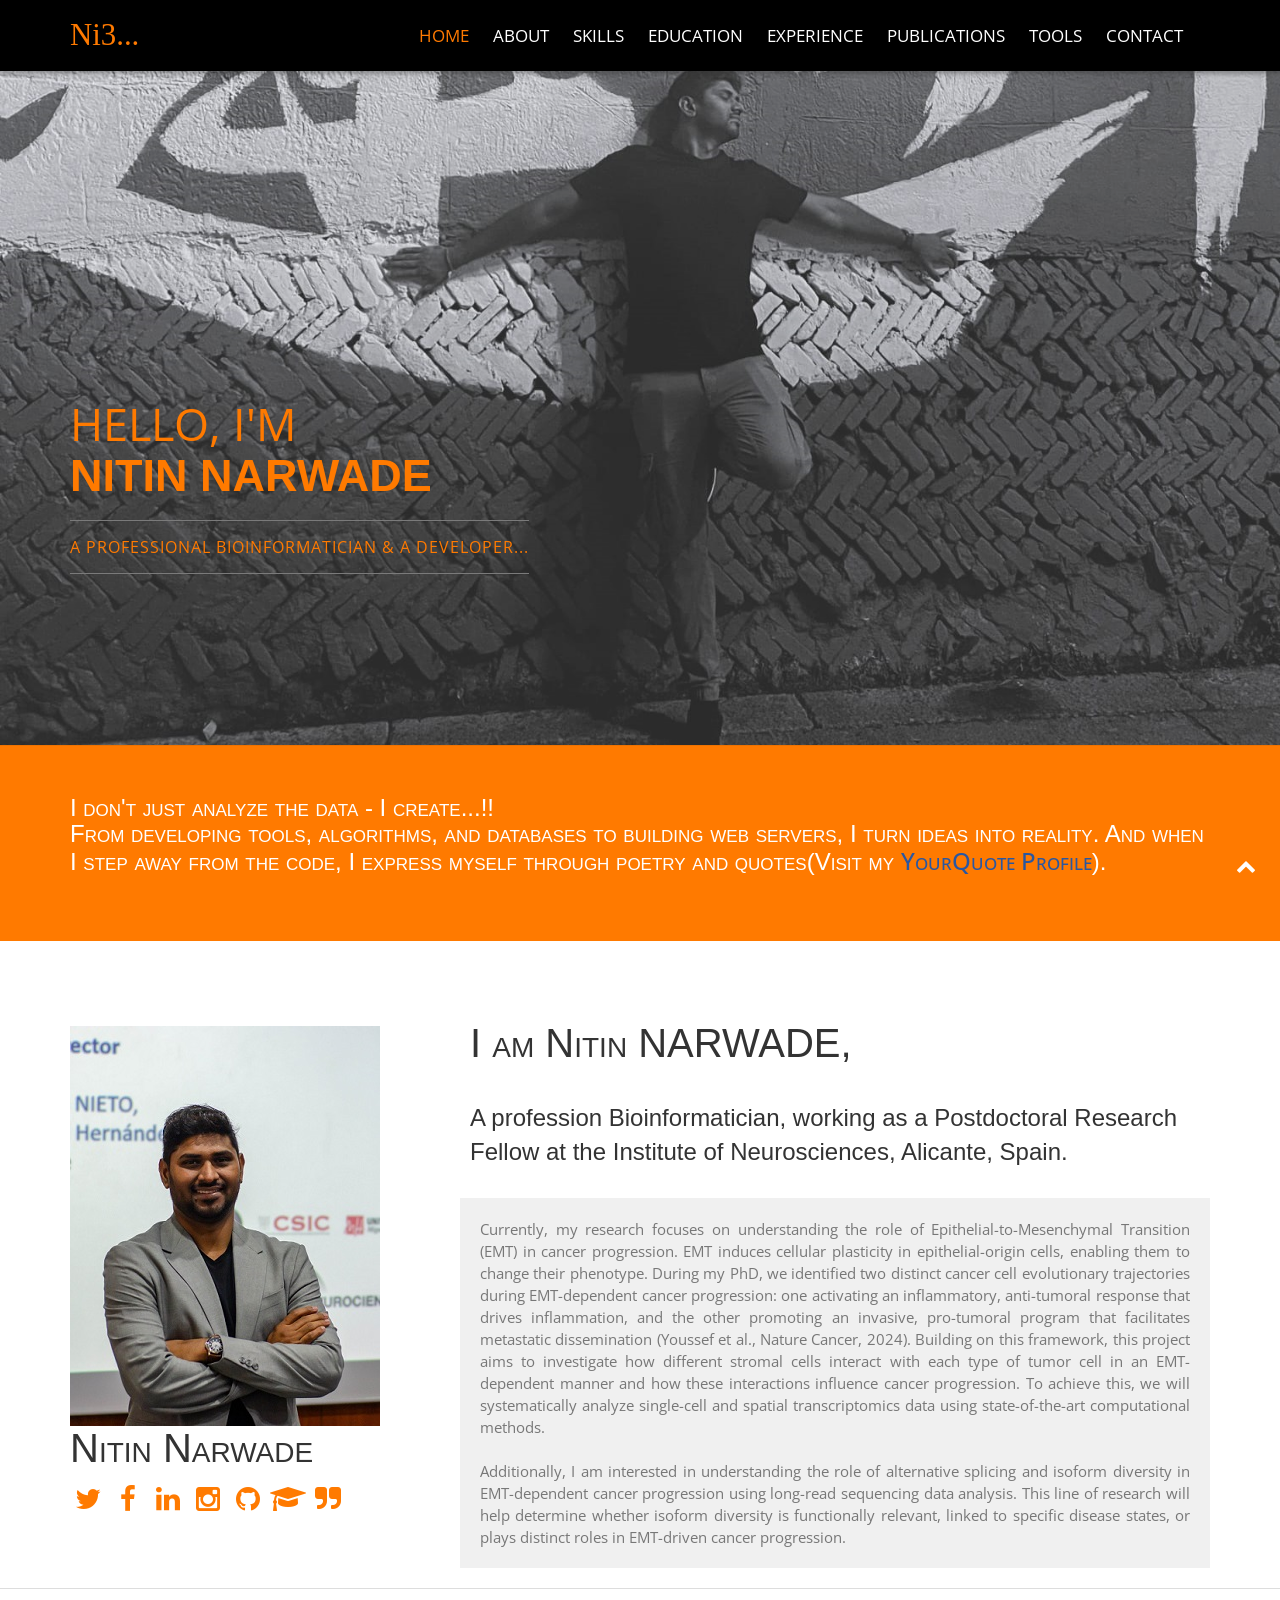
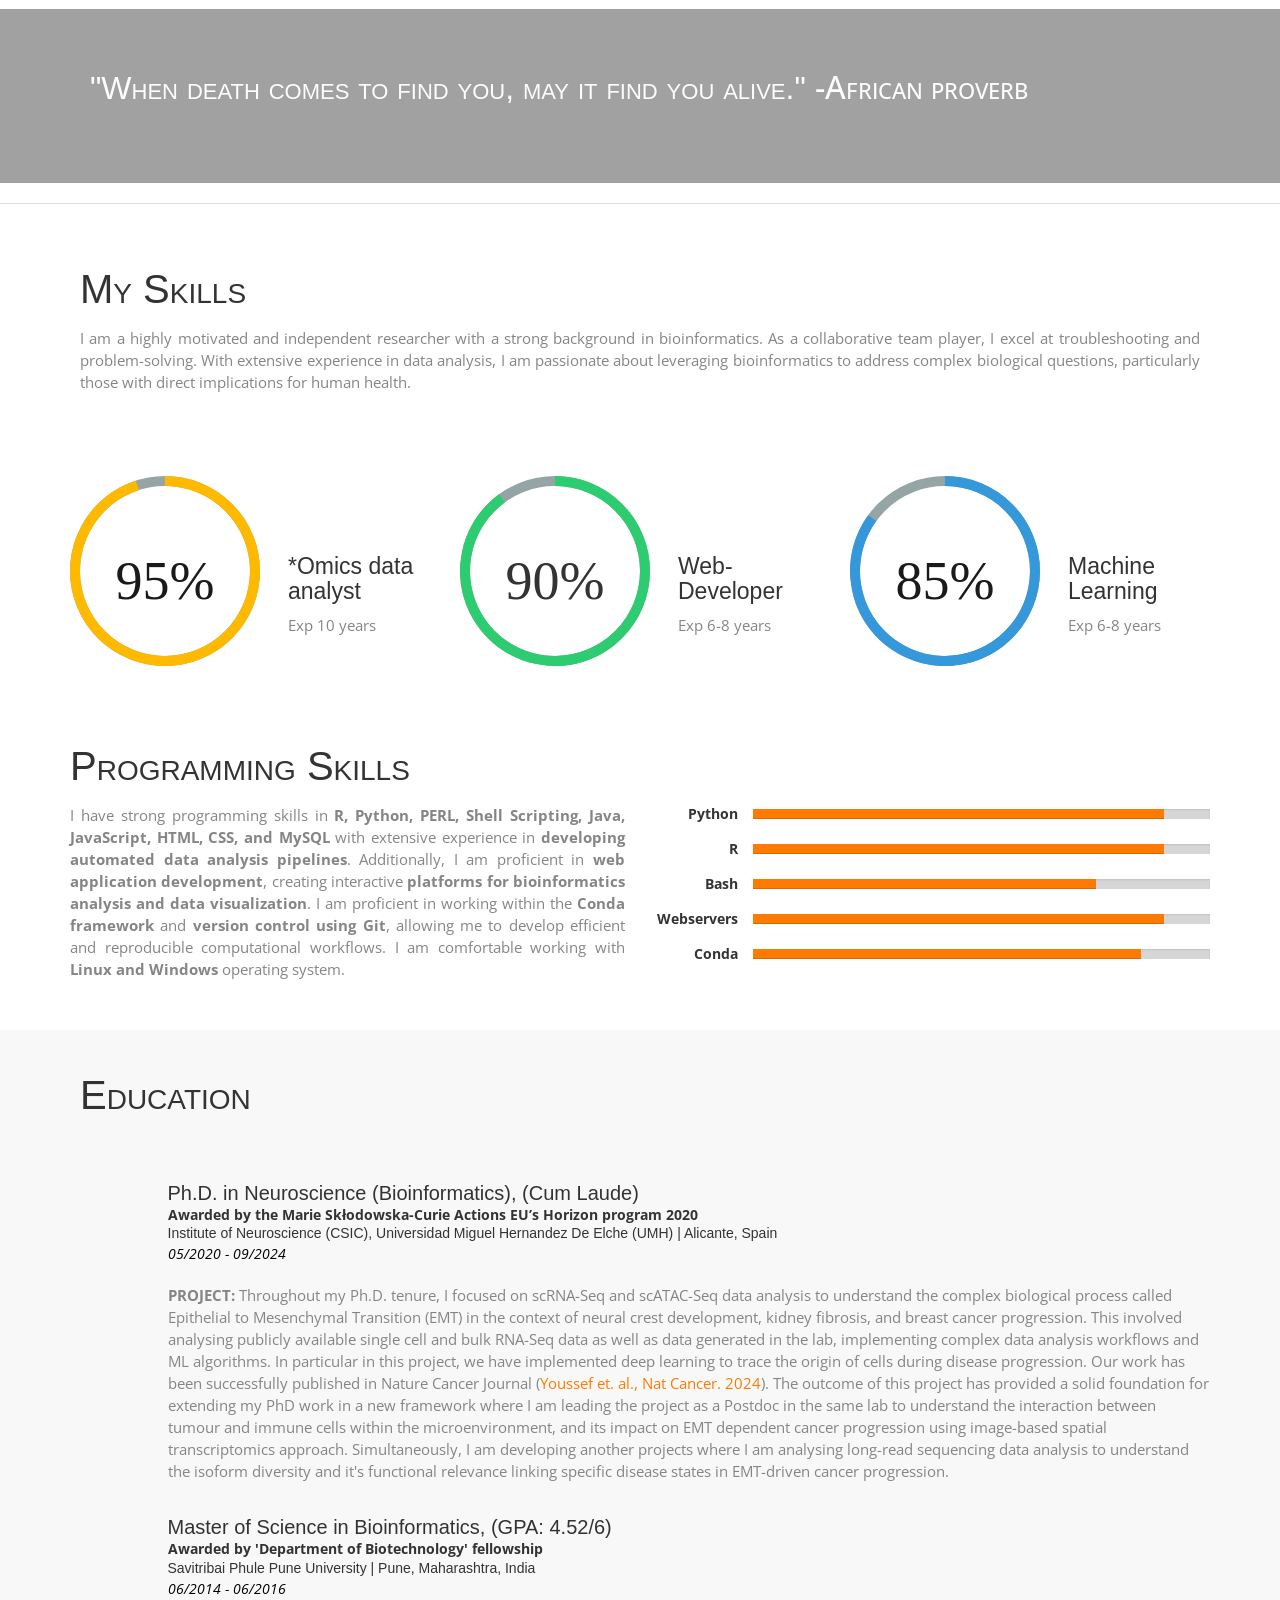
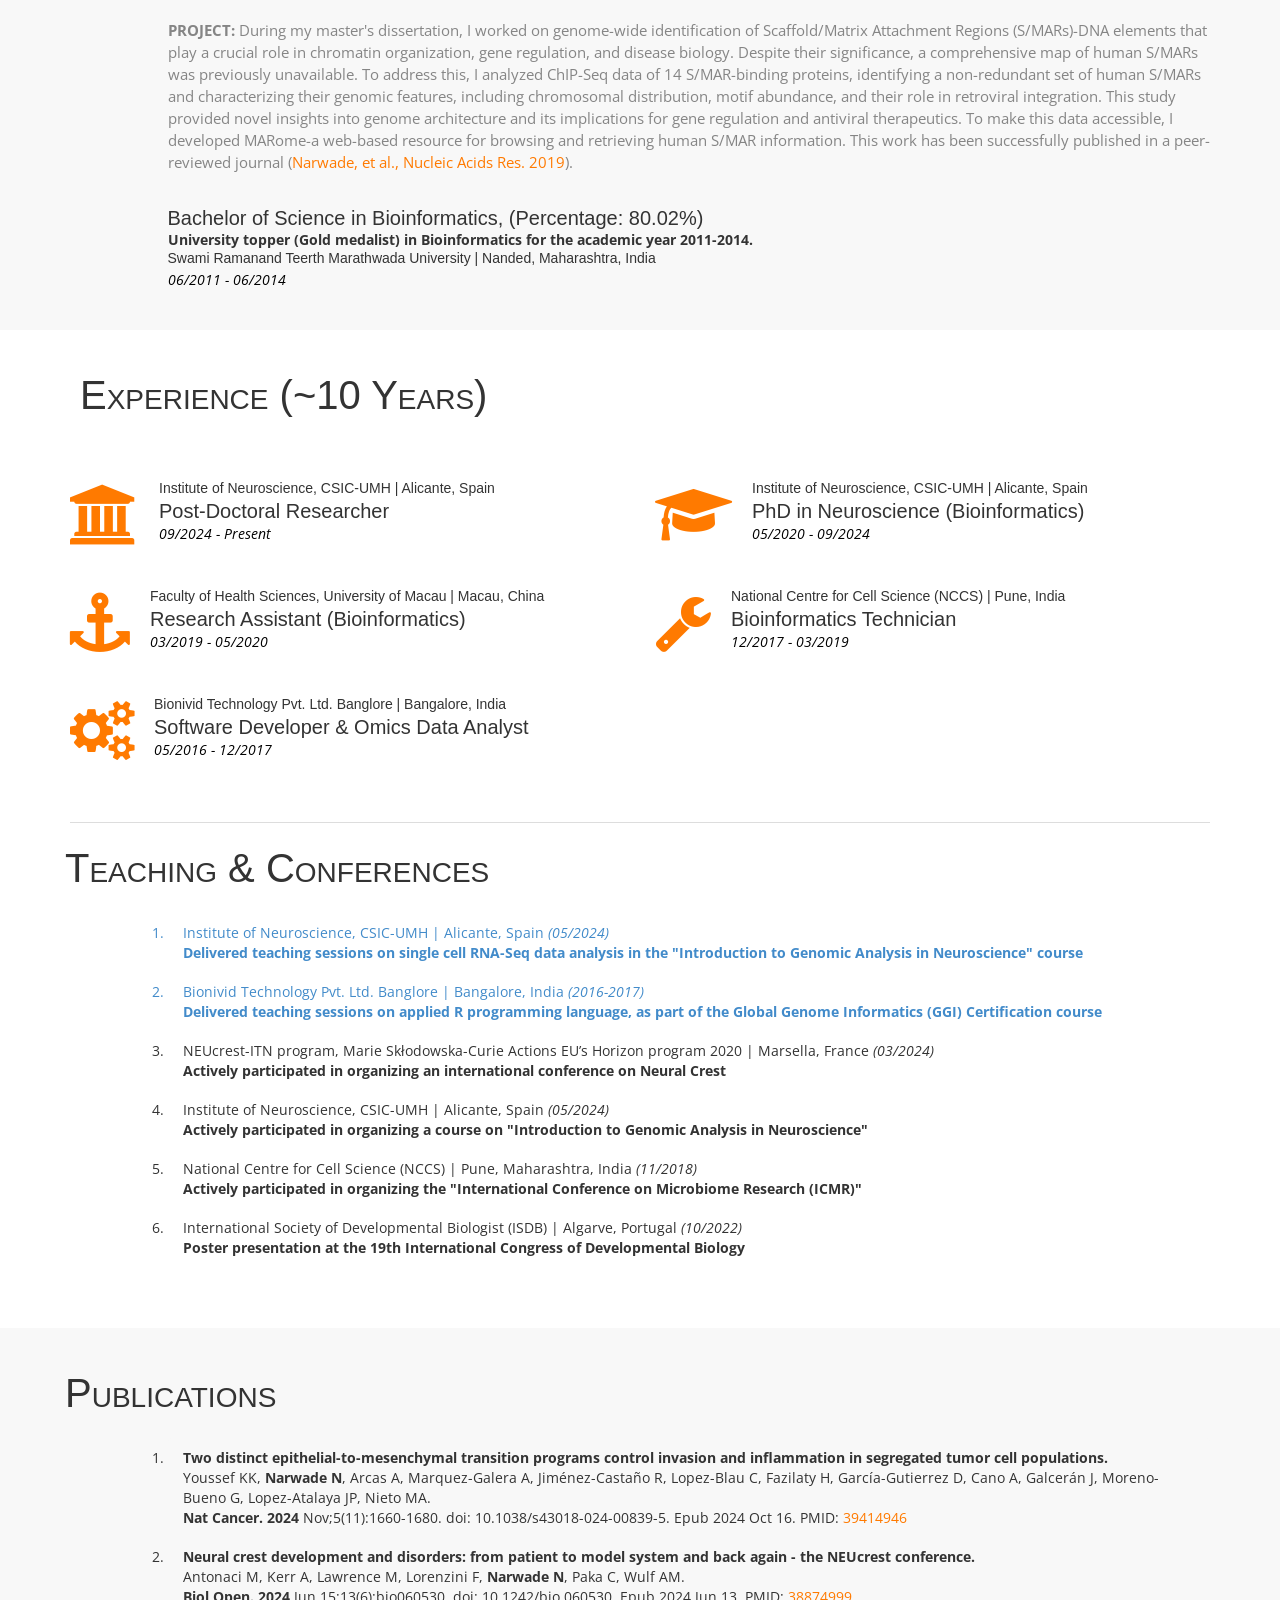
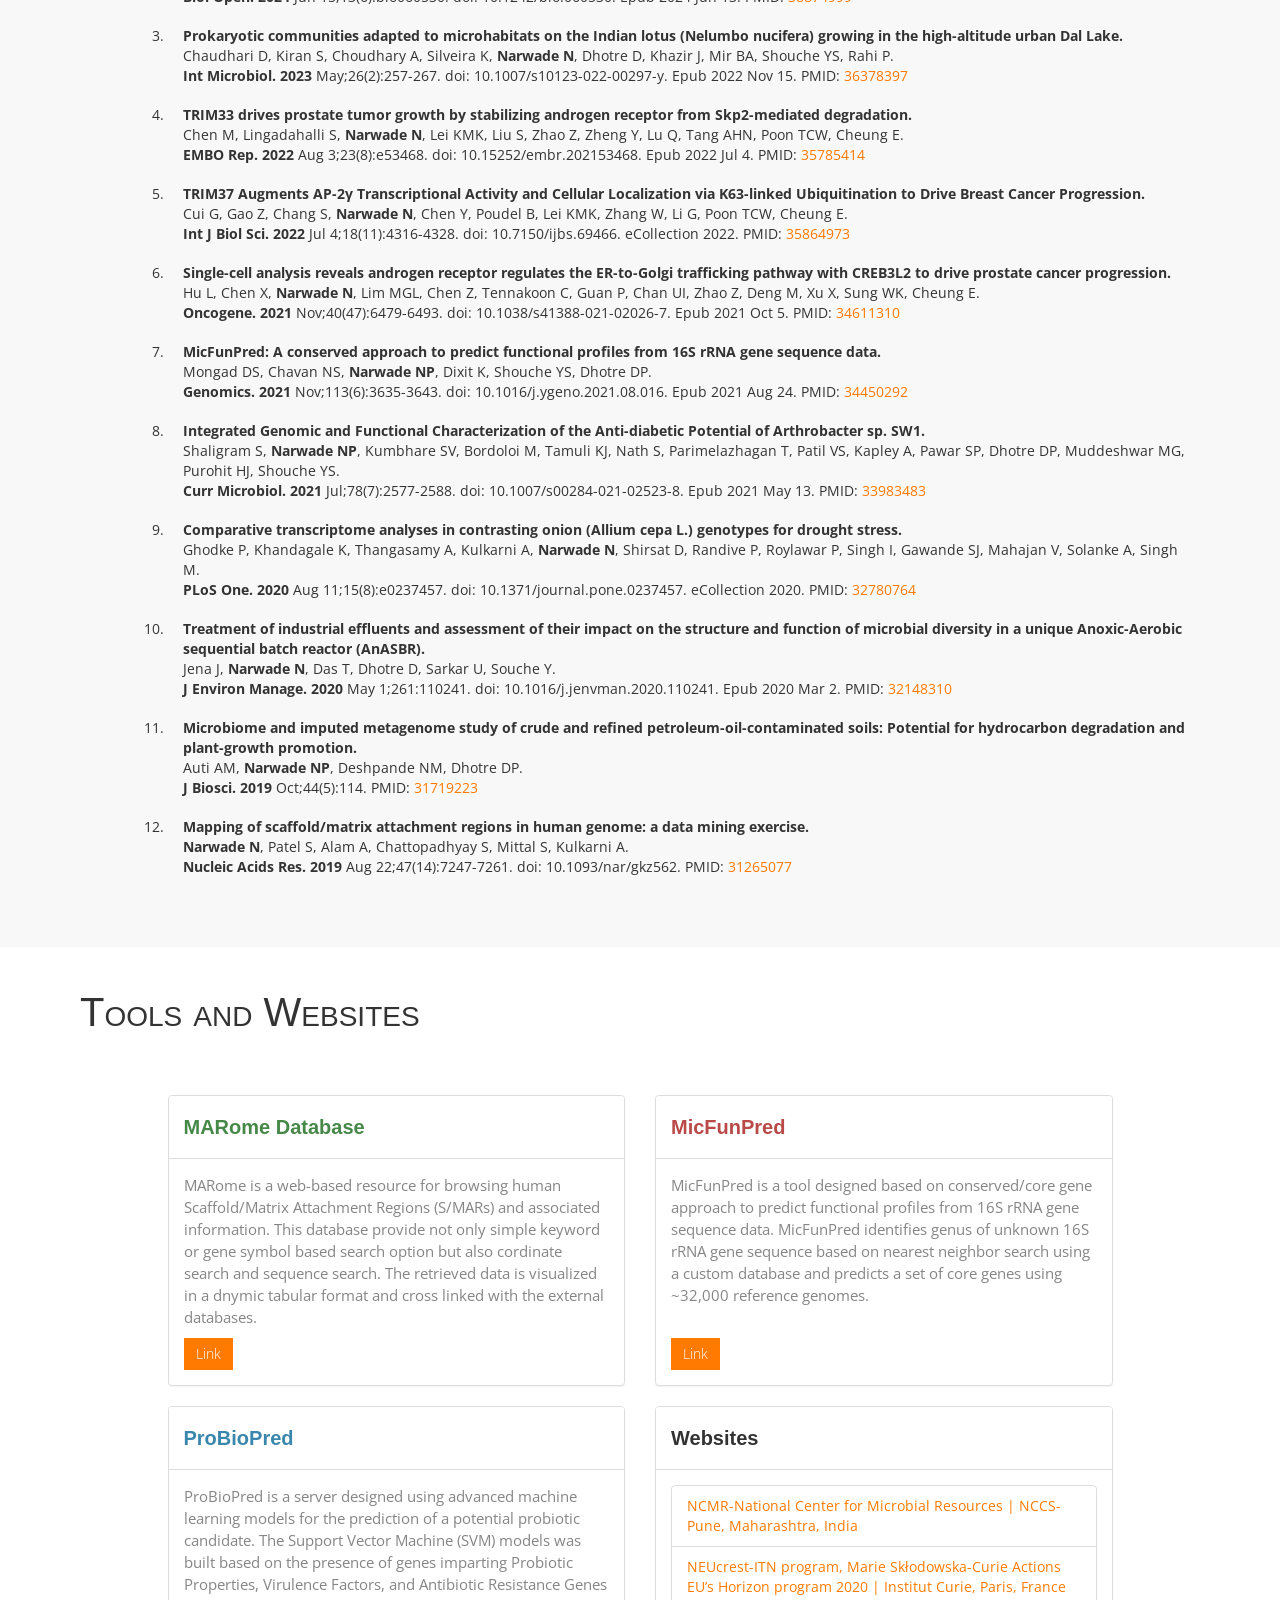
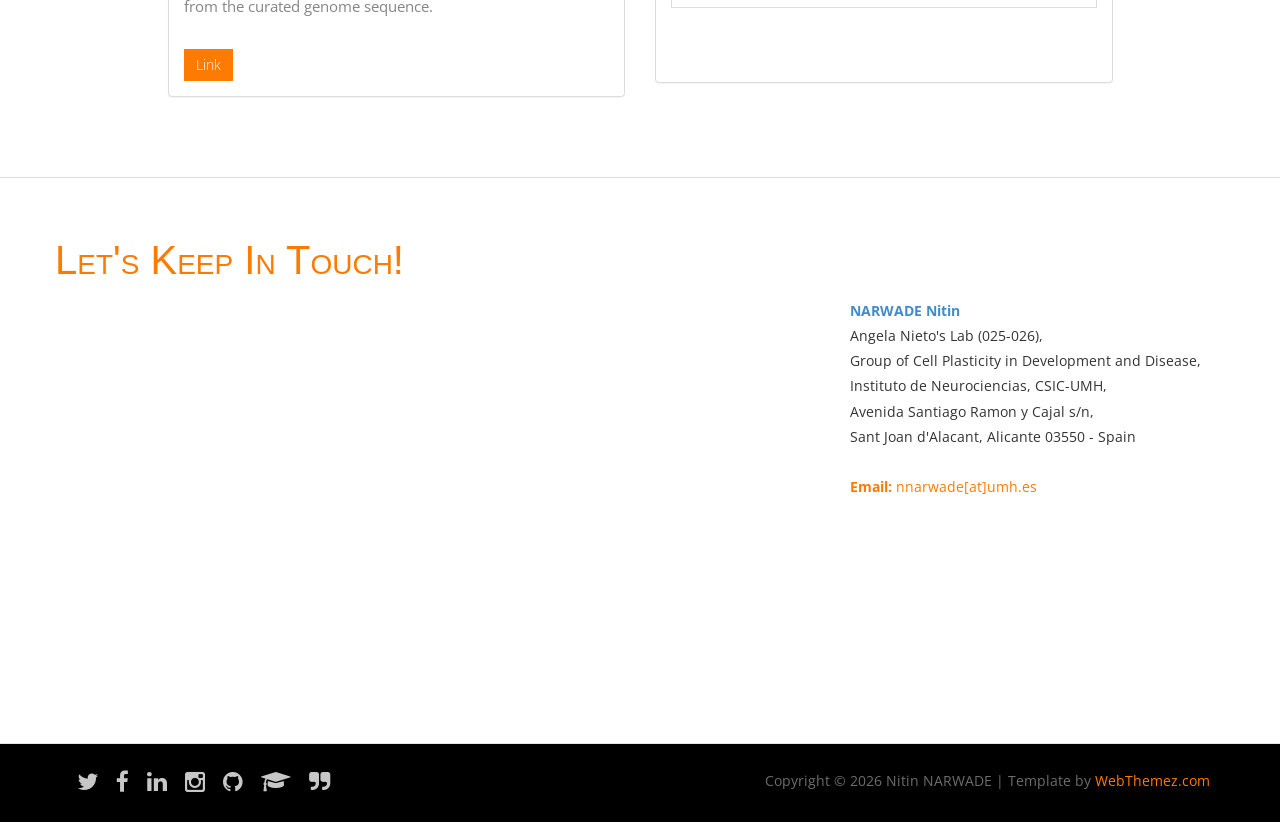
==== commit 83715f14: "Update index.html" ====
--- a/index.html
+++ b/index.html
@@ -28,6 +28,9 @@
   <link rel="stylesheet" href="css/styles.css" />
   <!-- Font Awesome -->
   <link href="css/font-awesome.min.css" rel="stylesheet">
+
+  <link rel="icon" type="image/png" sizes="32x32" href="images/favicon-32x32.png">
+  <link rel="icon" type="image/png" sizes="16x16" href="images/favicon-16x16.png">
 </head>
 
 <body>
@@ -165,7 +168,7 @@
           <div id="diagram-id-1" class="diagram" data-percent="95%"></div>
           <div class="chart-text">
             <h4>*Omics data analyst</h4>
-            <p>Exp 9 years</p>
+            <p>Exp 10 years</p>
           </div>
         </div>
         <div class="col-md-4 skillBox">
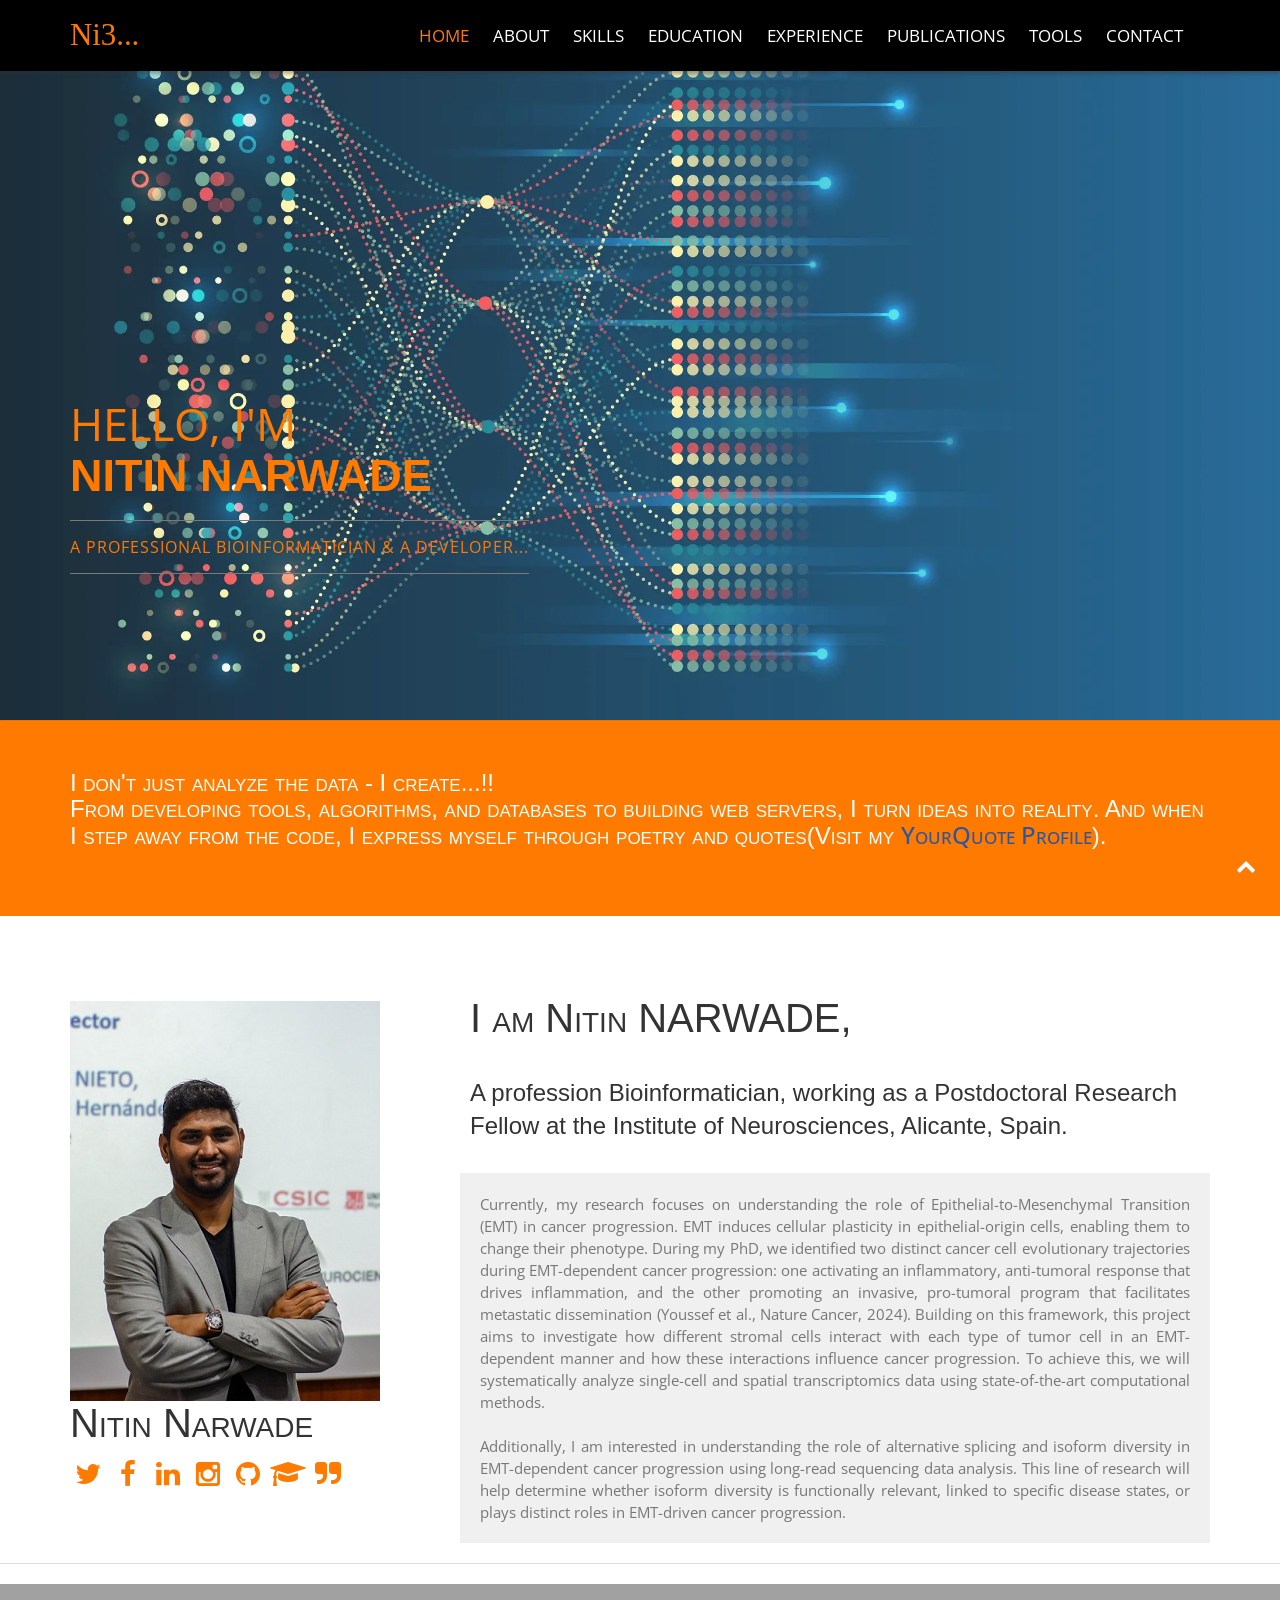
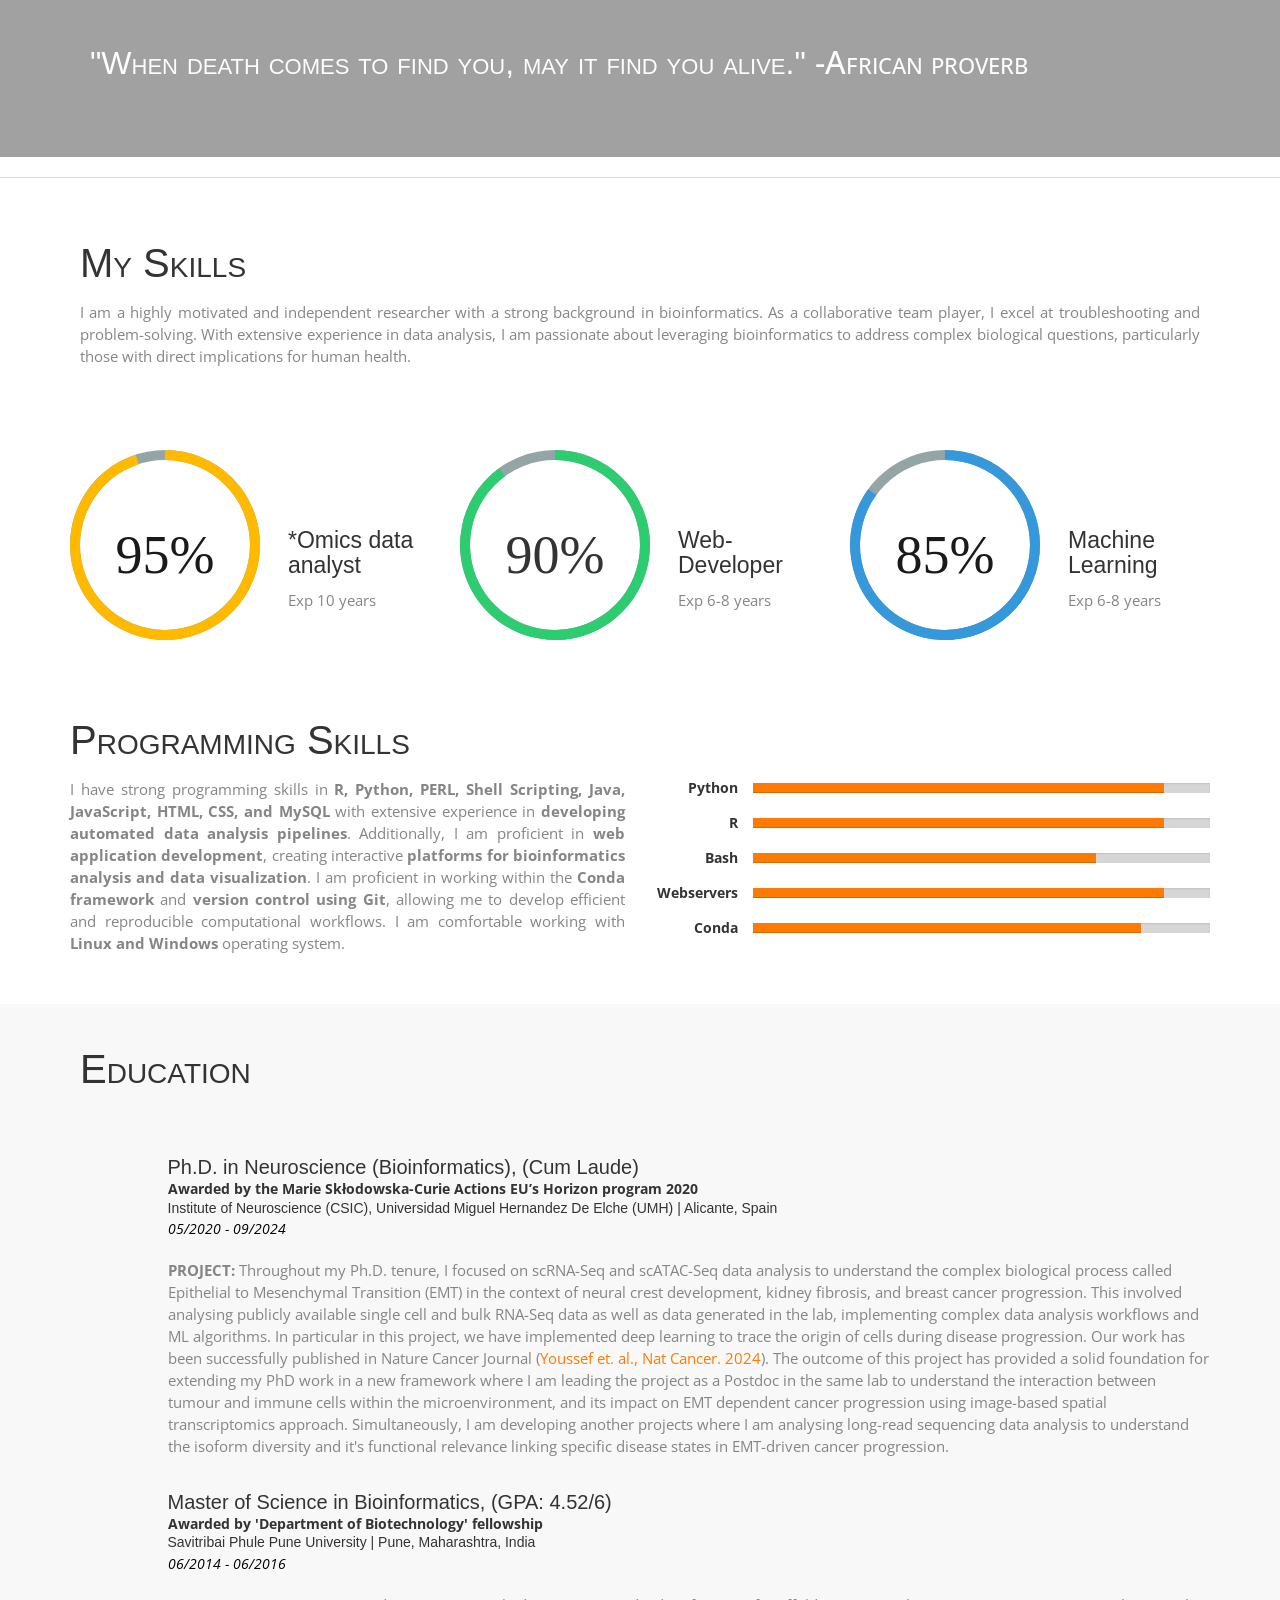
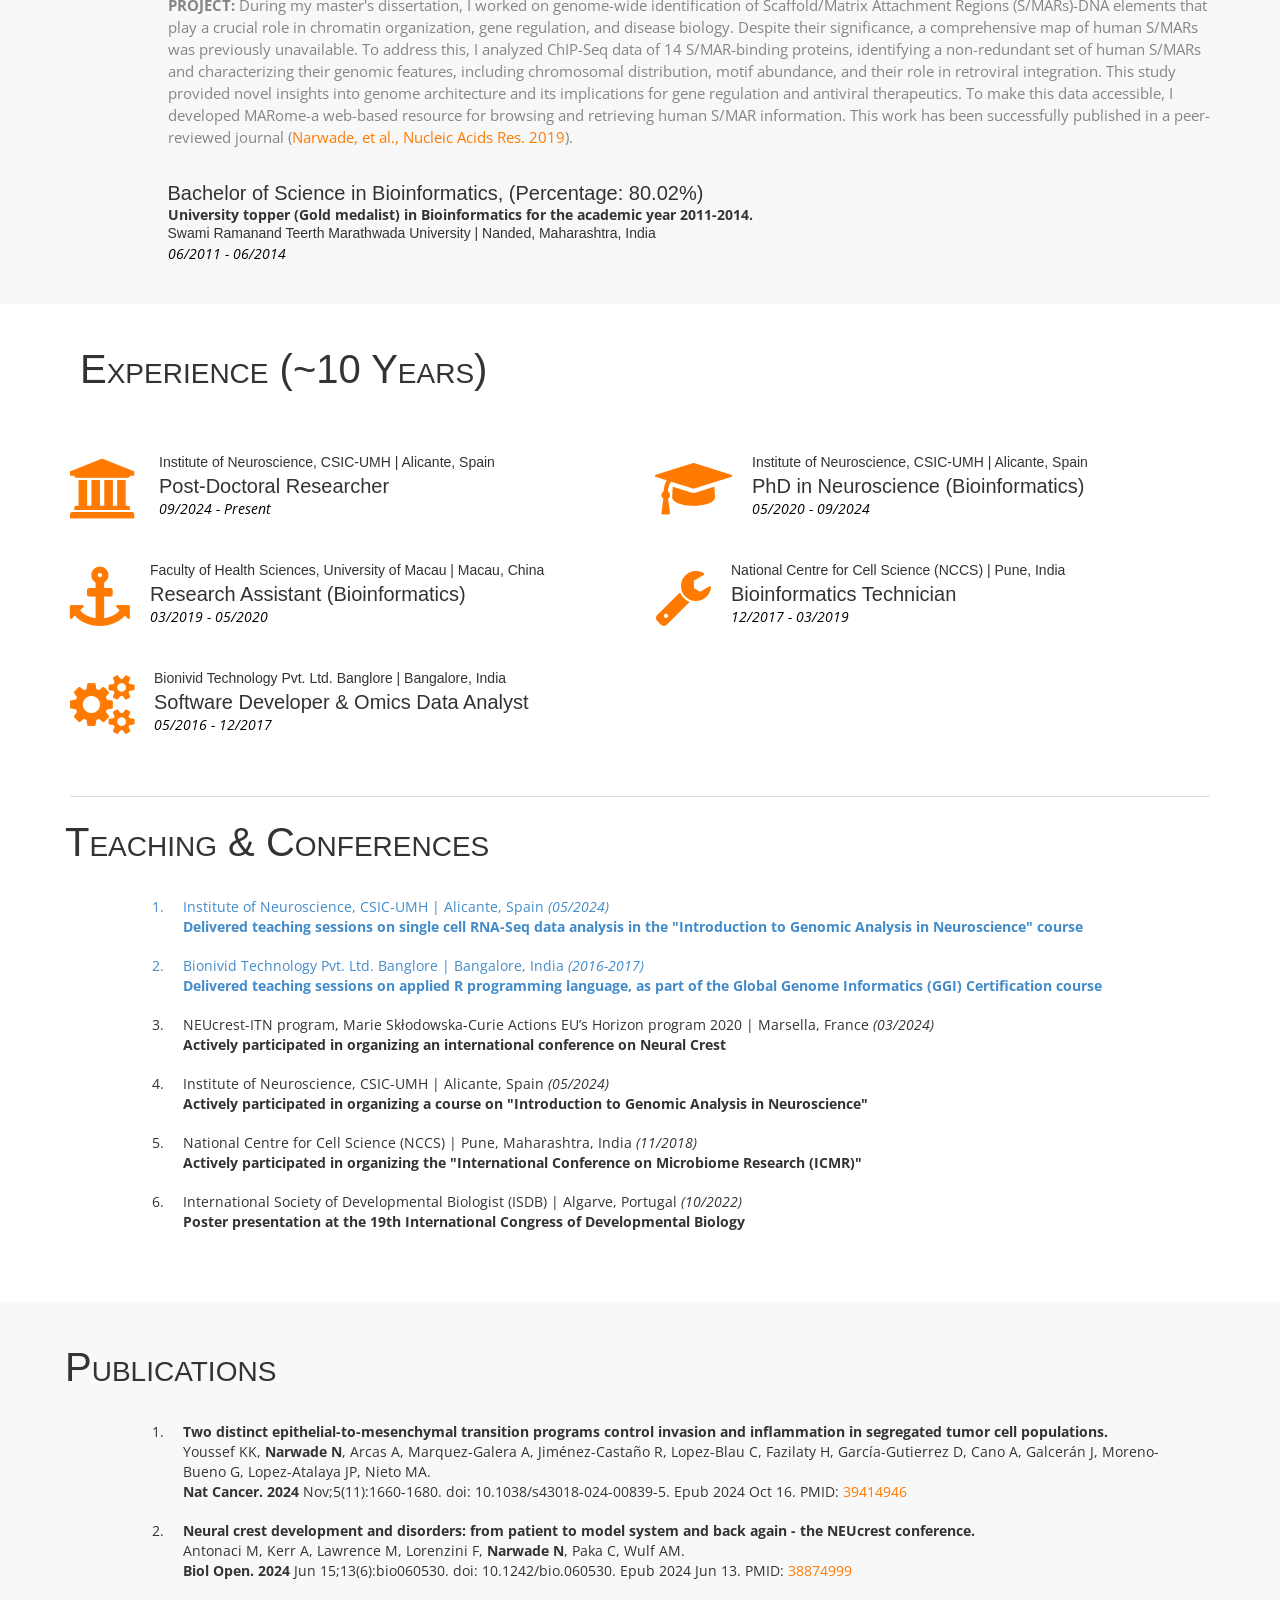
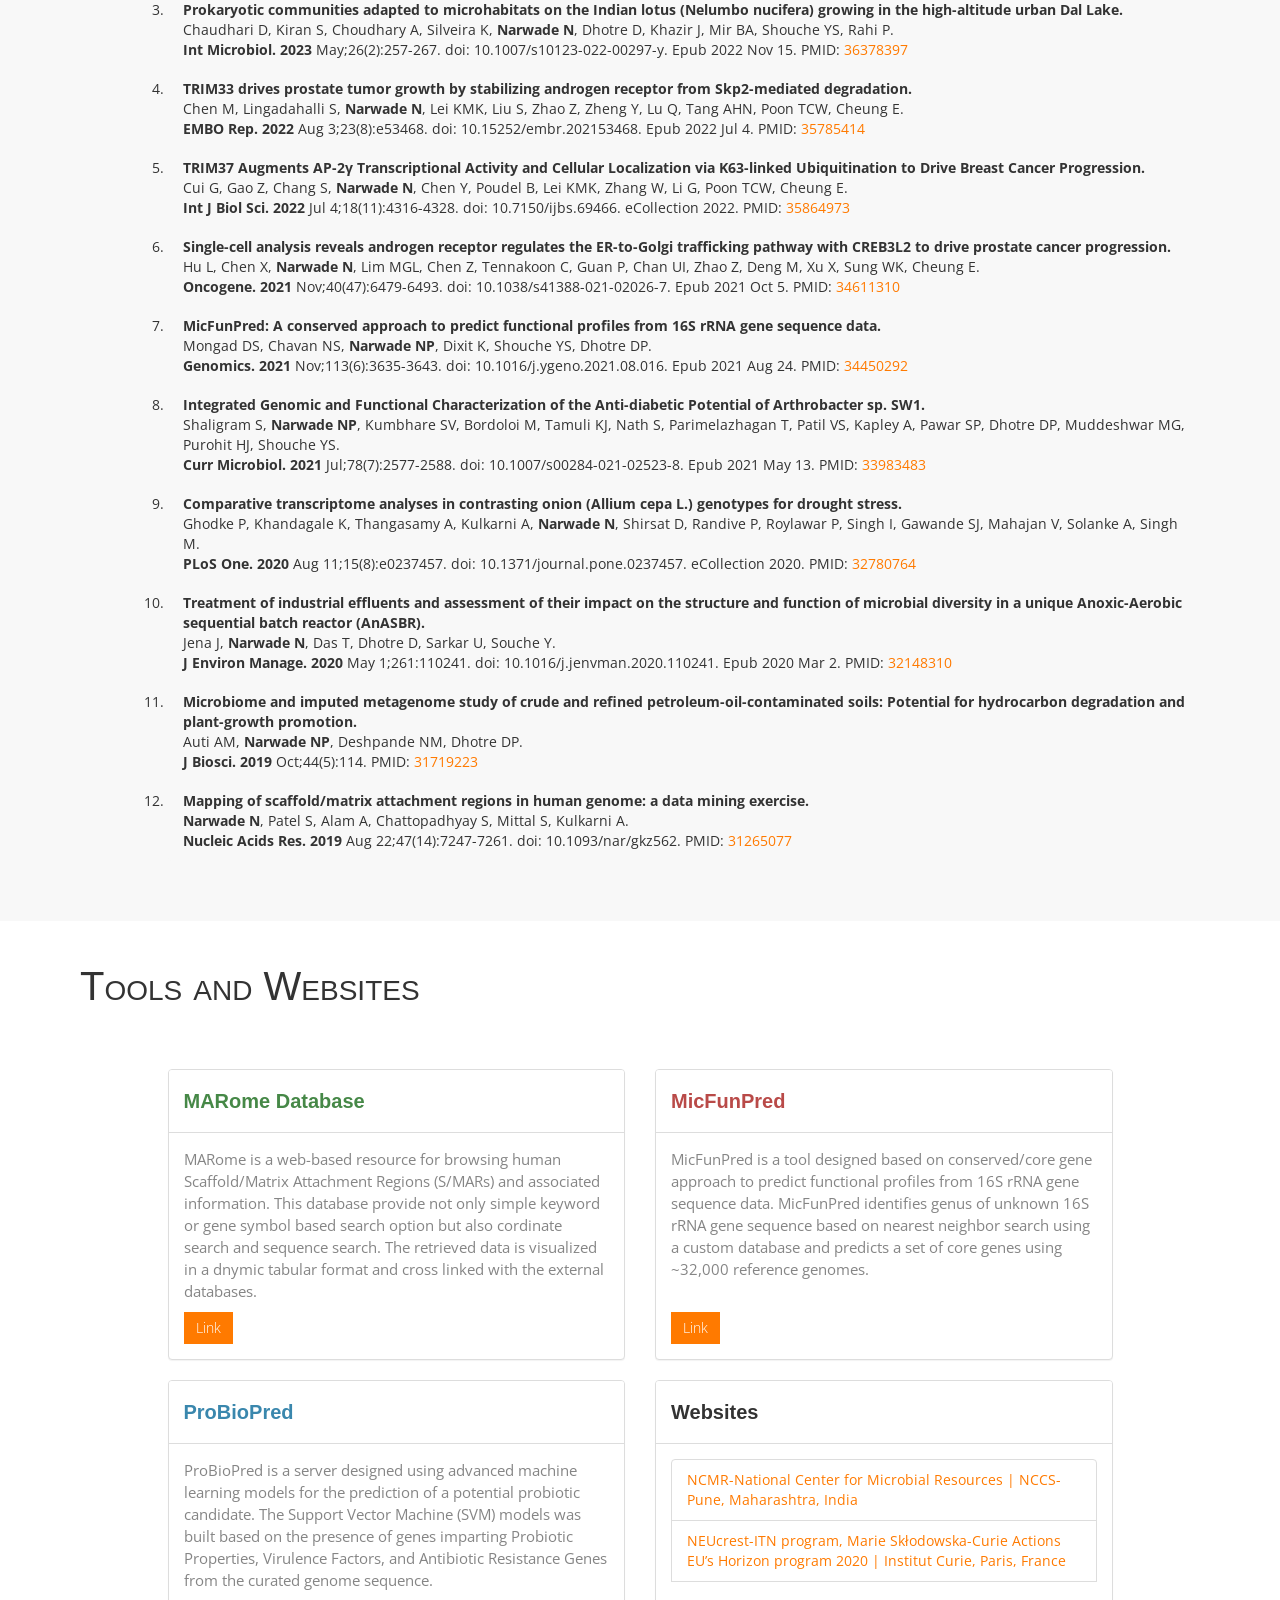
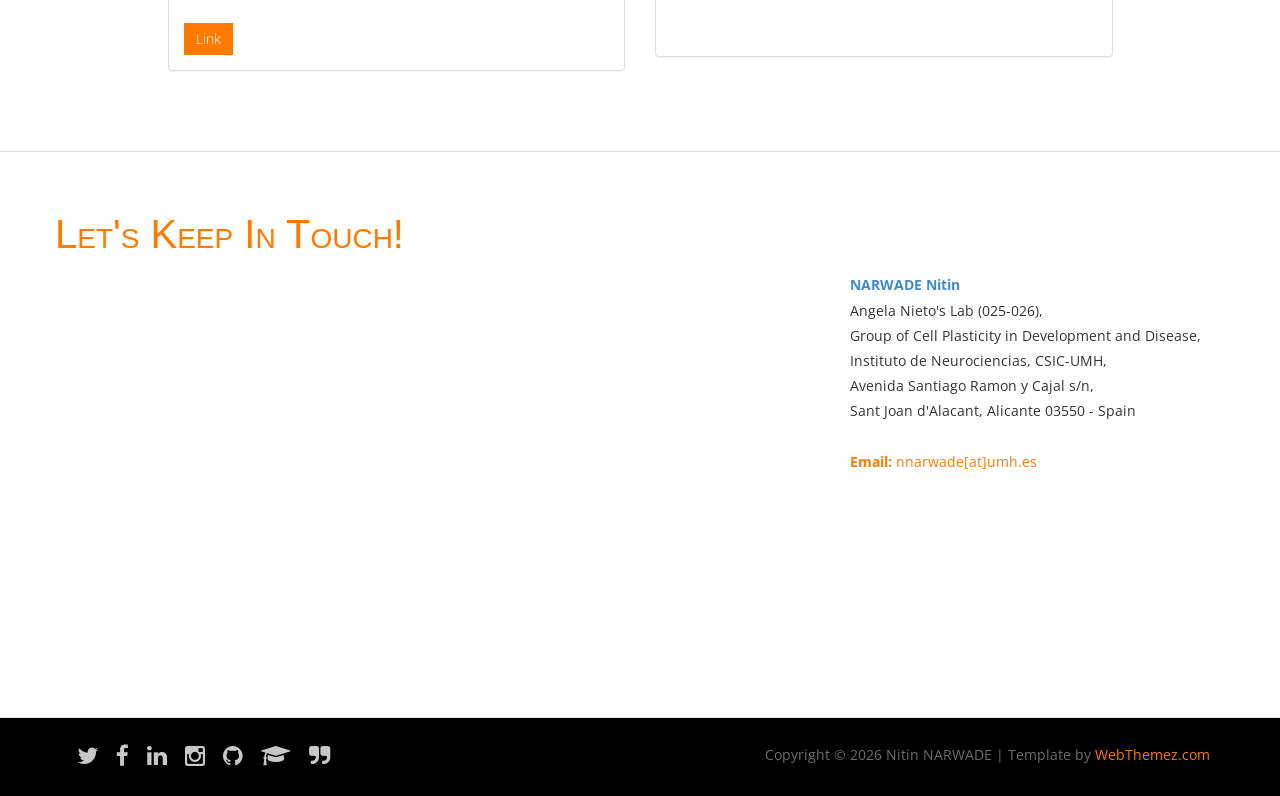
==== commit 6e5ddd5e: "Update index.html" ====
--- a/index.html
+++ b/index.html
@@ -65,7 +65,7 @@
   <!--/.header-->
   <div id="#top"></div>
   <section id="home">
-    <div class="banner-container"> <img src="images/bg3.jpeg" alt="banner" />
+    <div class="banner-container"> <img src="images/bg3.jpg" alt="banner" />
       <div class="container banner-content">
         <div class="heroText">
           <h2><span>HEllo, I'm</span><br>
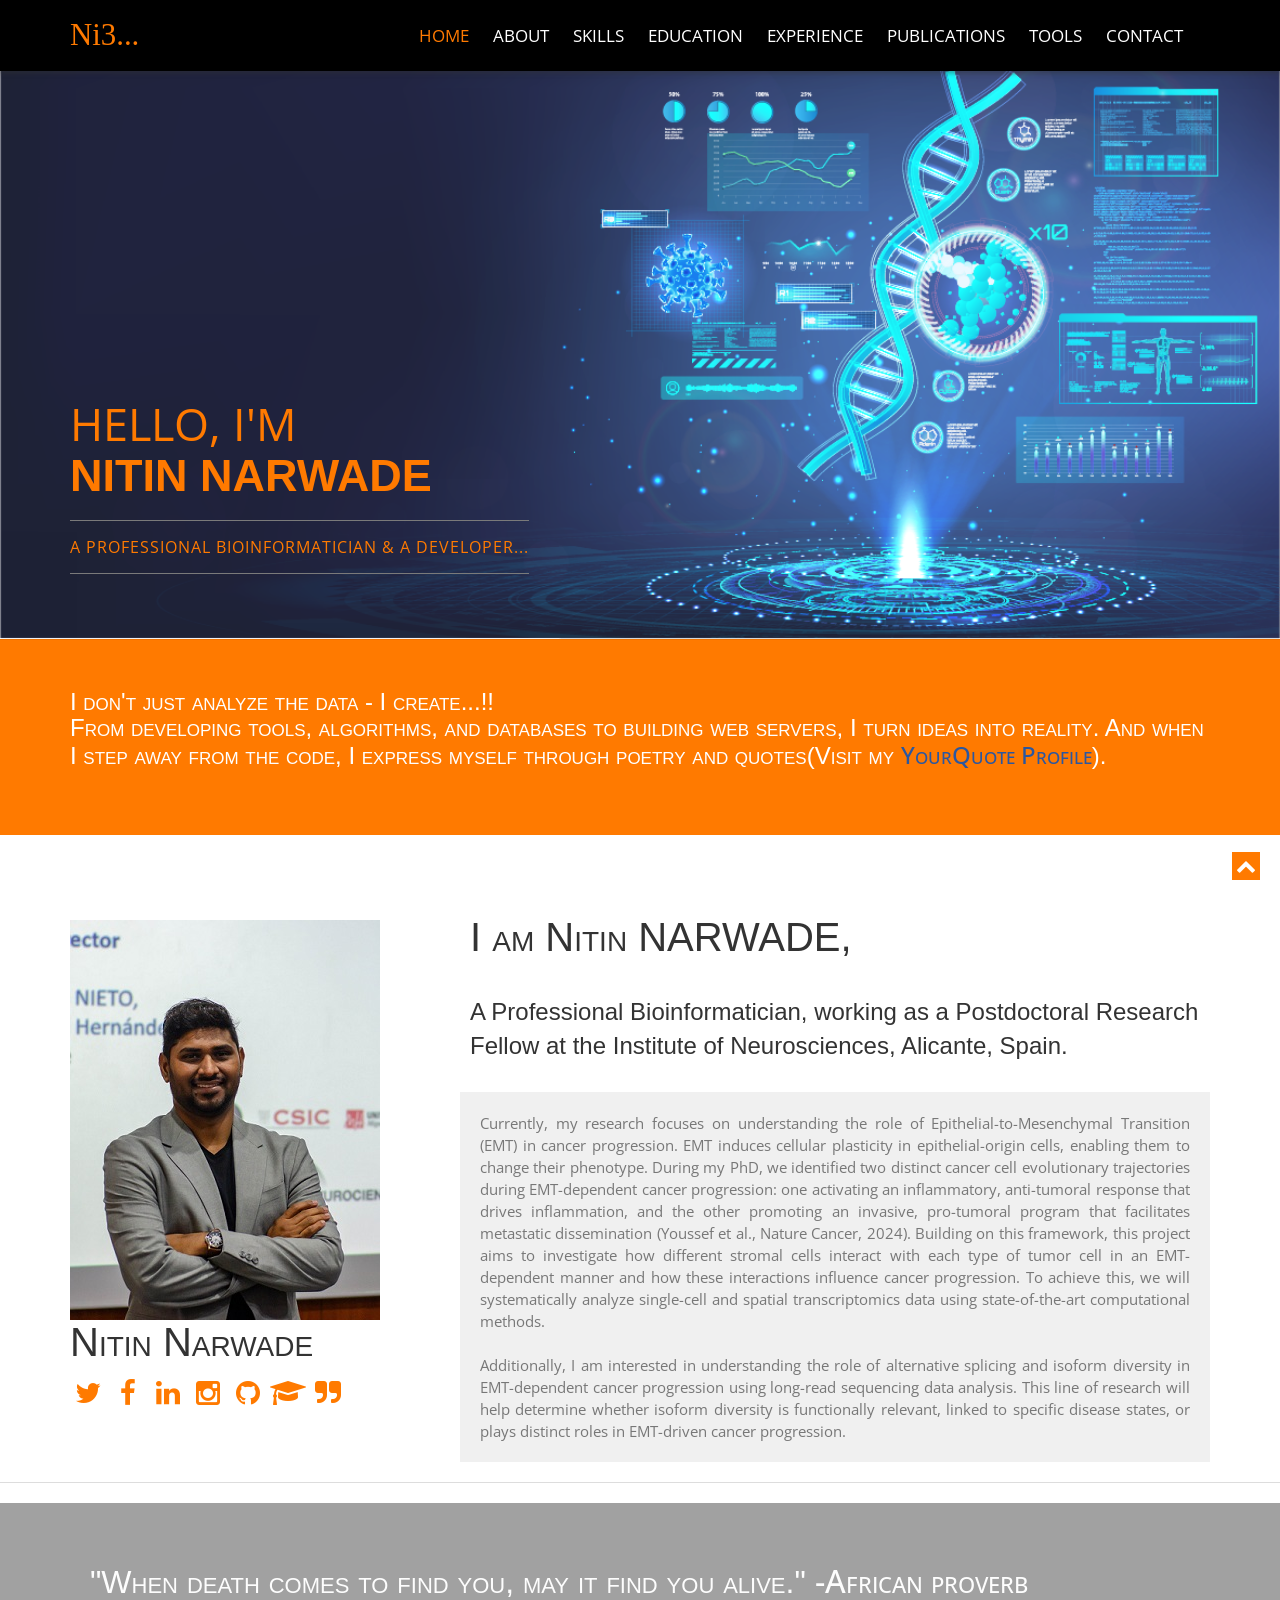
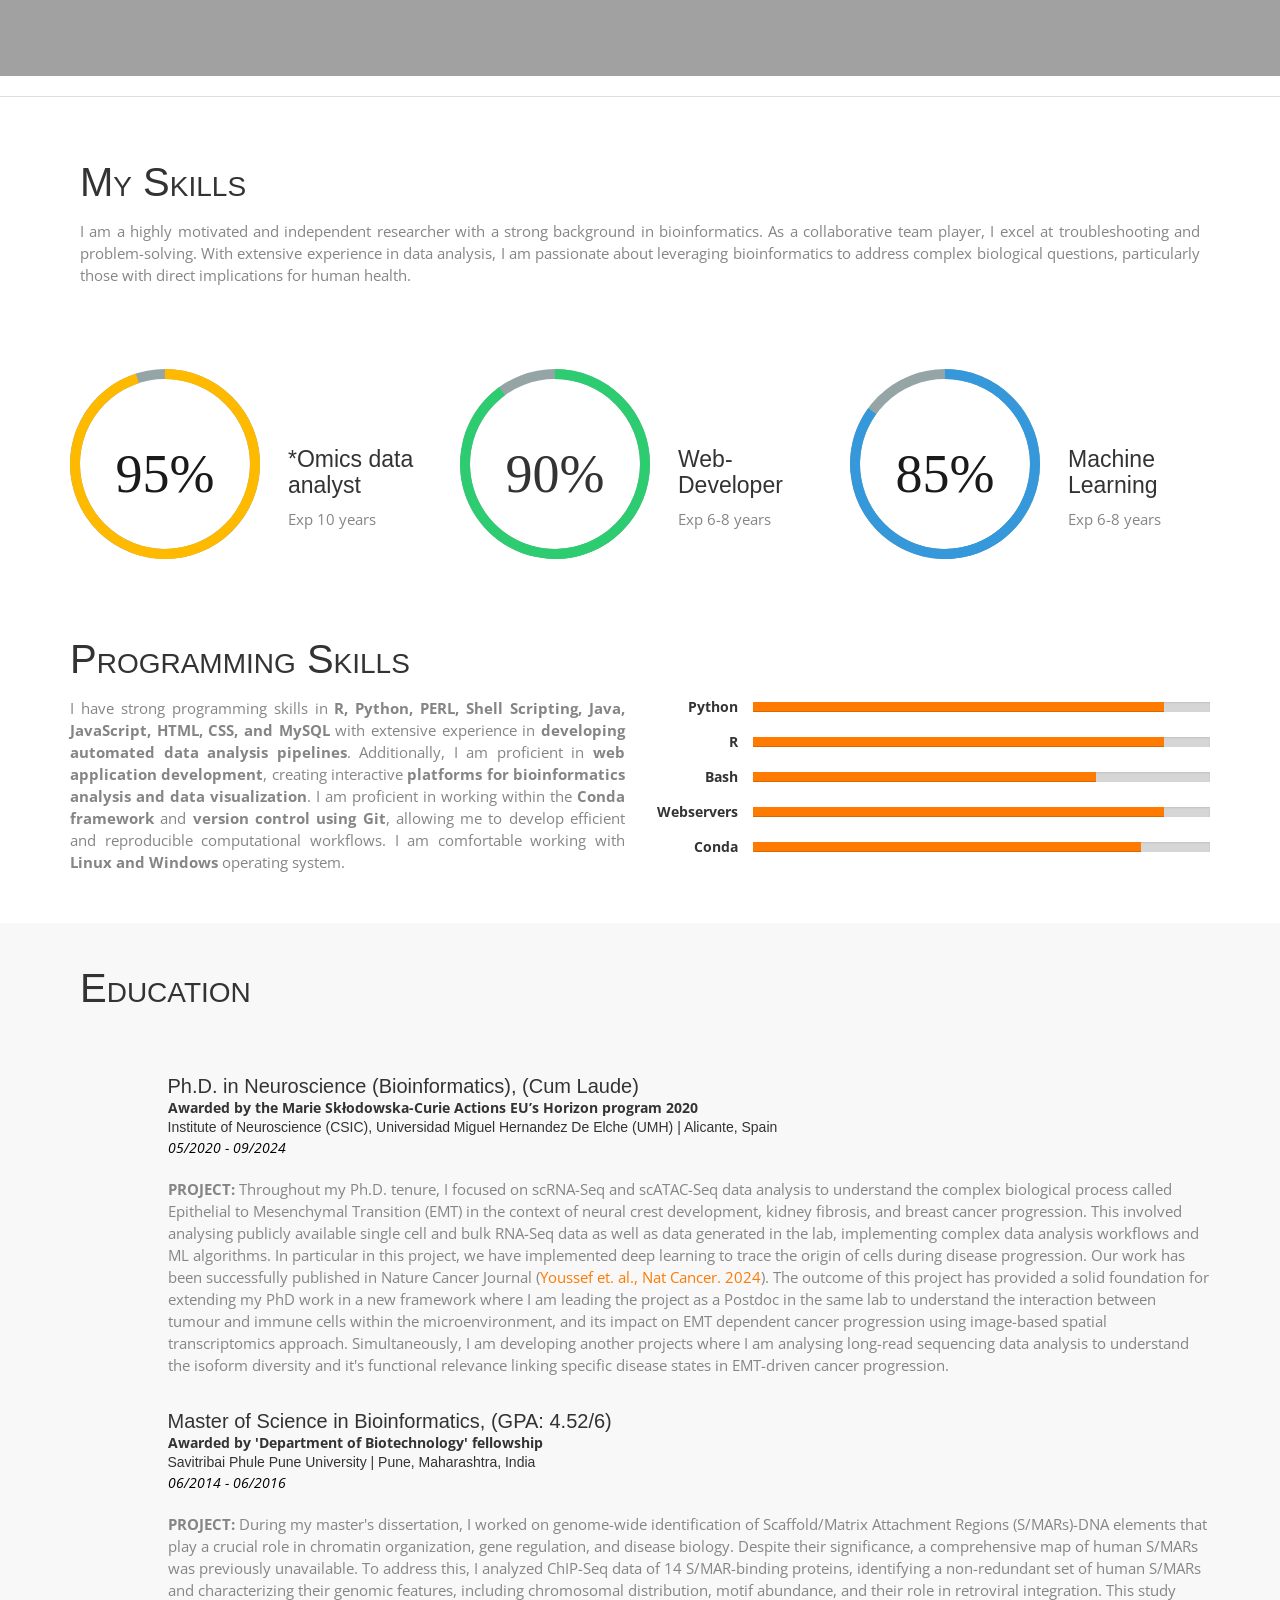
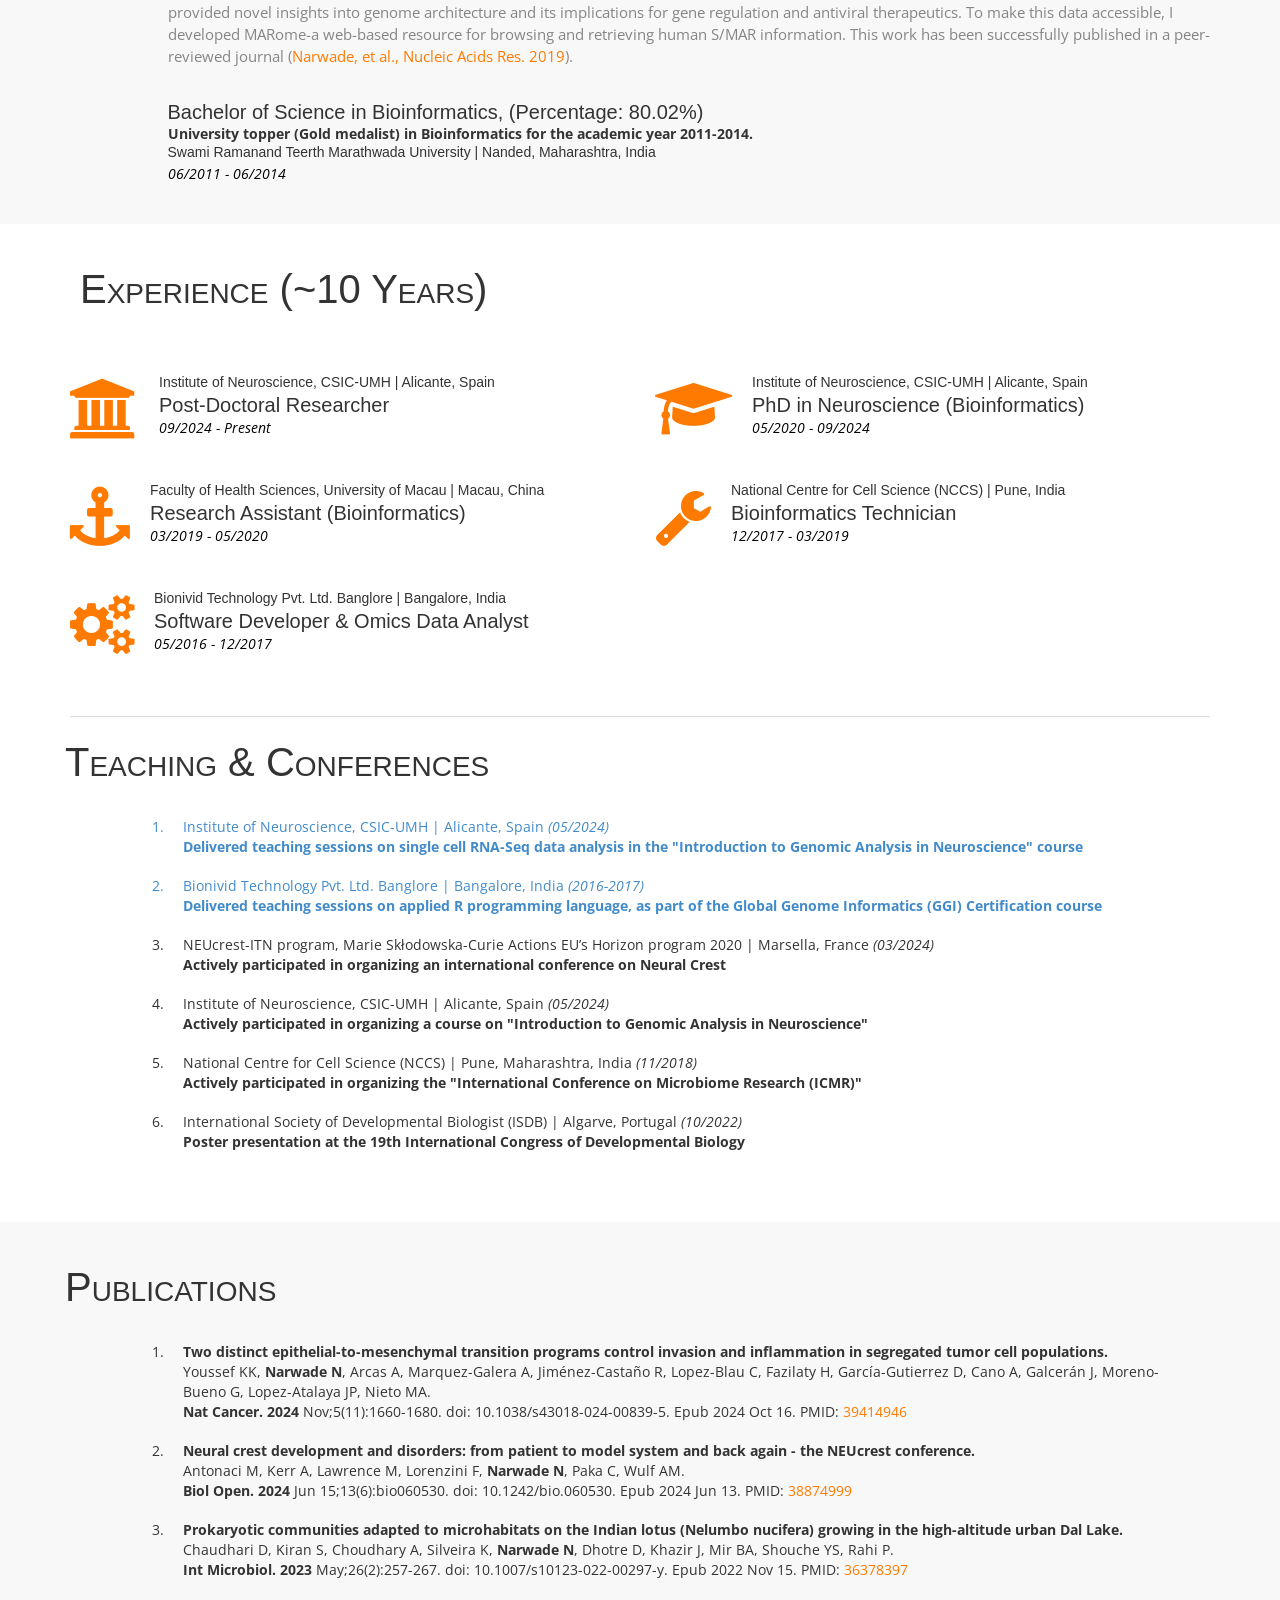
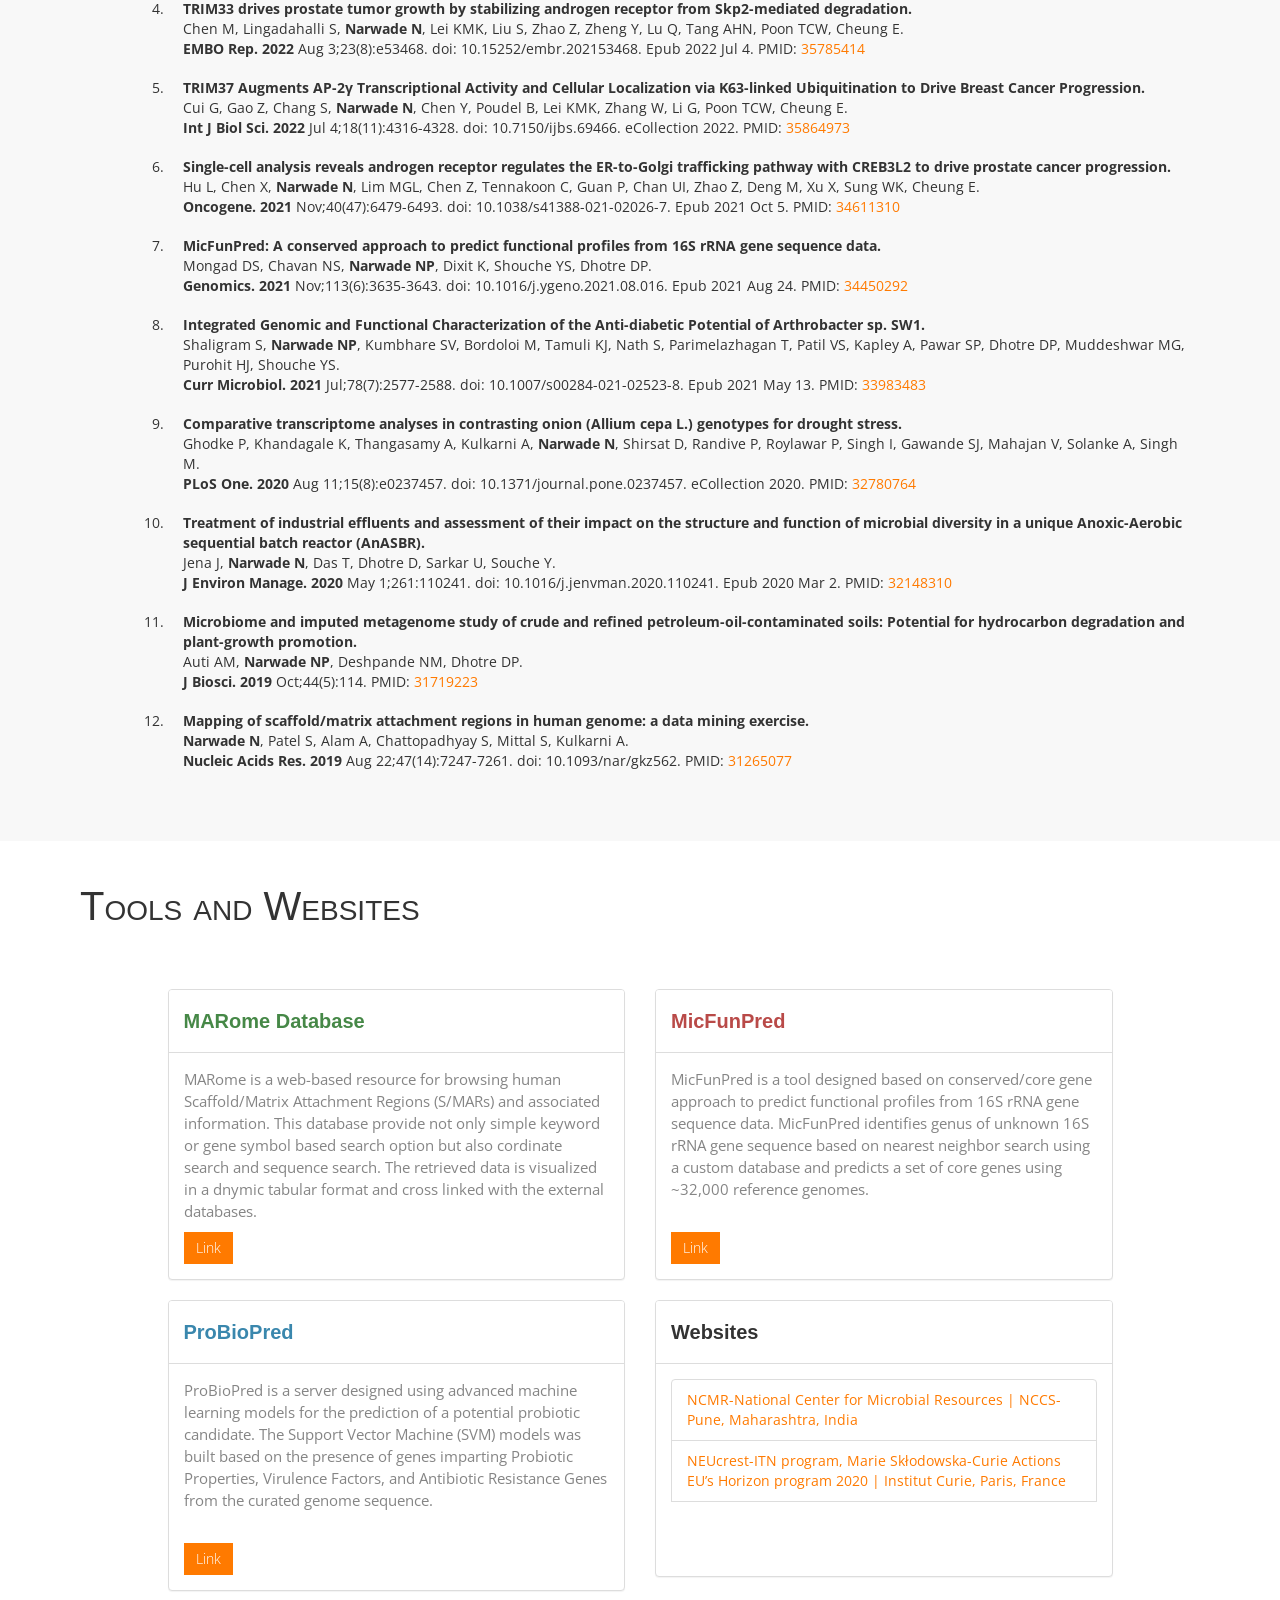
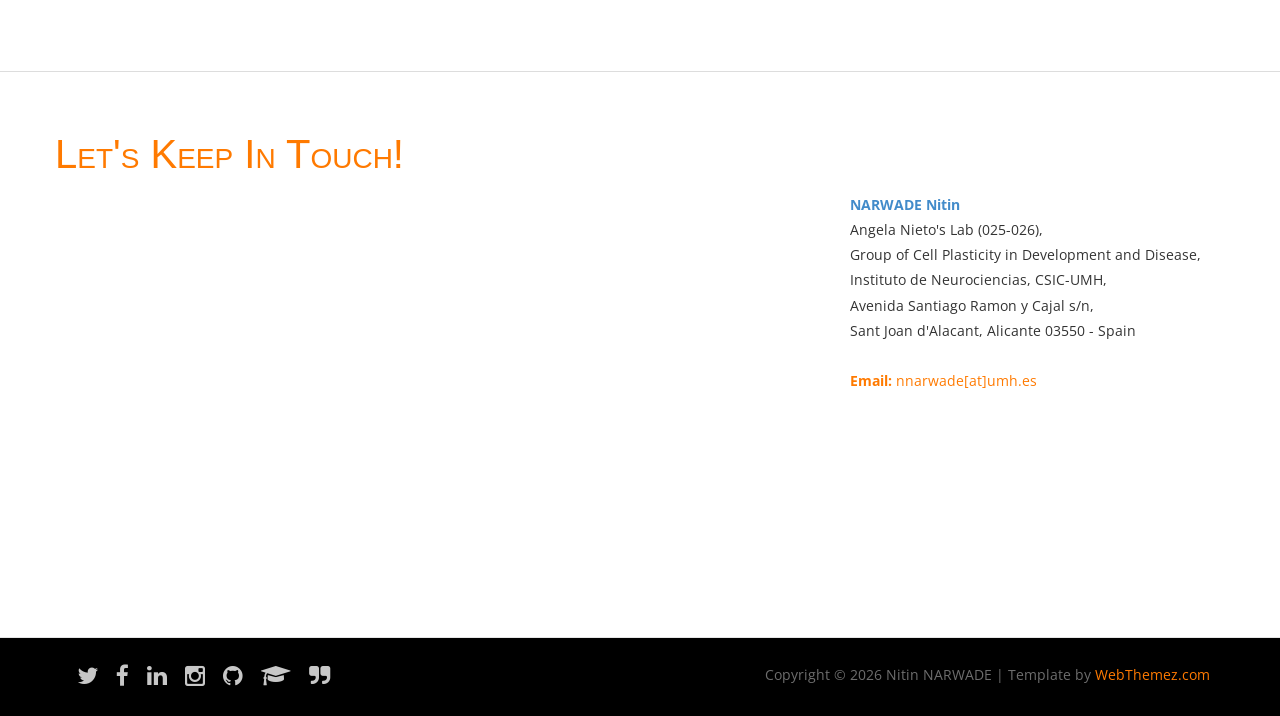
==== commit f7c4d6a7: "Update index.html" ====
--- a/index.html
+++ b/index.html
@@ -109,7 +109,7 @@
         <div class="col-md-8 tileBox">
           <div class="txtHead">
             <h2>I am Nitin NARWADE,</h2>
-            <h3 style="line-height: 1.4em !important;"> A profession Bioinformatician, working as a Postdoctoral
+            <h3 style="line-height: 1.4em !important;"> A Professional Bioinformatician, working as a Postdoctoral
               Research Fellow at the Institute of Neurosciences, Alicante, Spain.</h3>
           </div>
           <p style="text-align: justify;">
